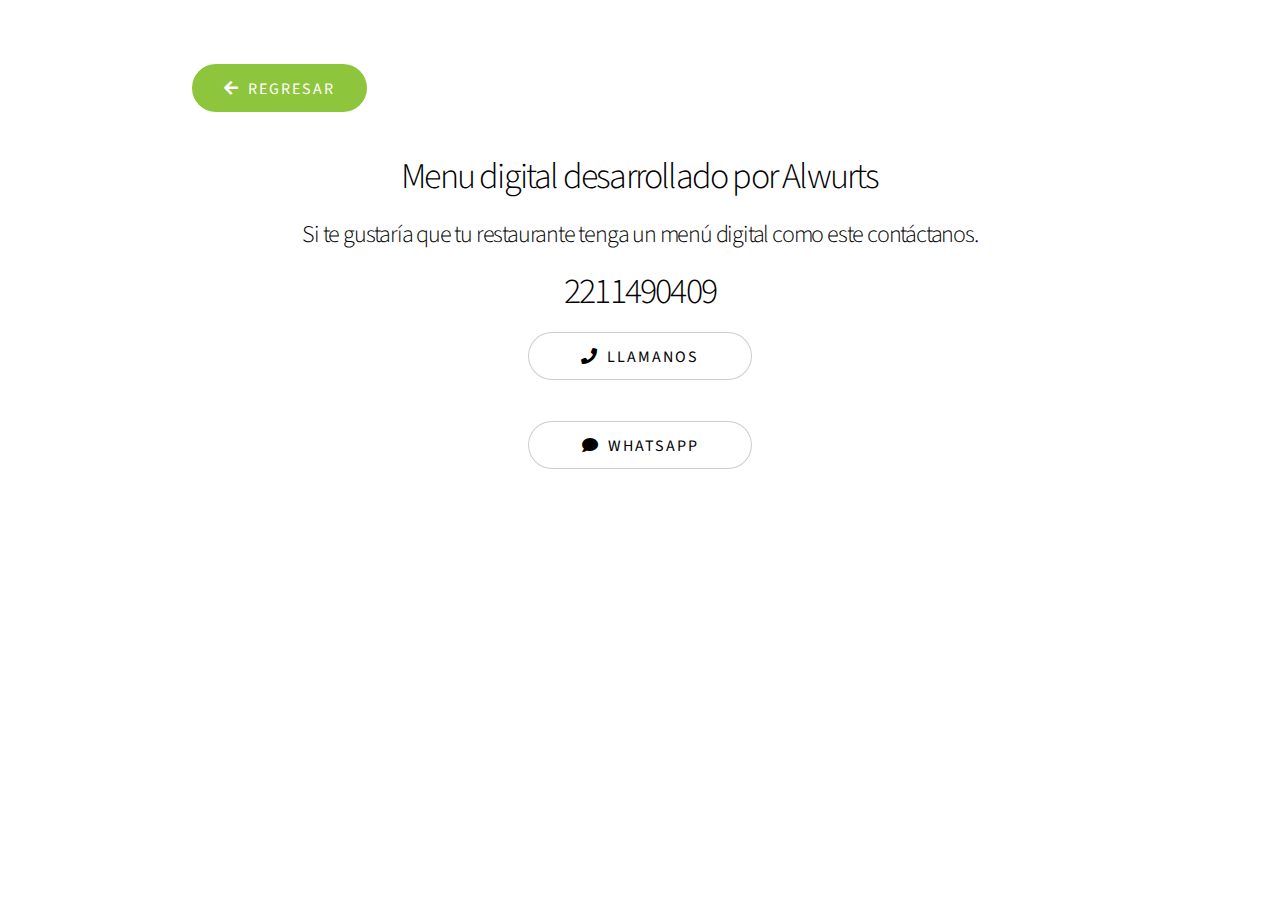
==== creator.html @ 353a425b "Added creator page" ====
<!DOCTYPE HTML>
<!--
	Story by HTML5 UP
	html5up.net | @ajlkn
	Free for personal and commercial use under the CCA 3.0 license (html5up.net/license)
-->
<html>
	<head>
		<title>Diseño por</title>
		<meta charset="utf-8" />
		<meta name="viewport" content="width=device-width, initial-scale=1, user-scalable=yes" />
		<link rel="stylesheet" href="assets/css/main.css" />
		<noscript><link rel="stylesheet" href="assets/css/noscript.css" /></noscript>
		<link rel="apple-touch-icon" sizes="180x180" href="/assets/favicon/apple-touch-icon.png">
		<link rel="icon" type="image/png" sizes="32x32" href="/assets/favicon/favicon-32x32.png">
		<link rel="icon" type="image/png" sizes="16x16" href="/assets/favicon/favicon-16x16.png">
		<link rel="manifest" href="/assets/favicon/site.webmanifest">
		<link rel="mask-icon" href="/assets/favicon/safari-pinned-tab.svg" color="#5bbad5">
		<link rel="shortcut icon" href="/assets/favicon/favicon.ico">
		<meta name="msapplication-TileColor" content="#9f00a7">
		<meta name="msapplication-config" content="/assets/favicon/browserconfig.xml">
		<meta name="theme-color" content="#ffffff">
	</head>
	<body class="is-preload">

		<!-- Wrapper -->
			<div id="wrapper" class="divided">

				
				<!-- Five -->
					<section class="wrapper style1 align-center">
						<div class="inner">
							<ul class="actions">
								<li><a href="index.html" class="button primary small icon solid fa-arrow-left ">Regresar</a></li>
							</ul>
							<h2>Menu digital desarrollado por Alwurts</h2>
							<h3>Si te gustaría que tu restaurante tenga un menú digital como este contáctanos.</h3>
							<h2>2211490409</h2>
							<ul class="actions stacked">
								<li><a href="tel:2211490409" class="button small wide icon solid fa-phone">Llamanos</a></li>
							</ul>
							<ul class="actions stacked">
								<li><a href="https://wa.me/2211490409" class="button small wide icon solid fa-comment">WhatsApp</a></li>
							</ul>

						
							
							
						</div>

					</section>


			</div>

		<!-- Scripts -->
			<script src="assets/js/jquery.min.js"></script>
			<script src="assets/js/jquery.scrollex.min.js"></script>
			<script src="assets/js/jquery.scrolly.min.js"></script>
			<script src="assets/js/browser.min.js"></script>
			<script src="assets/js/breakpoints.min.js"></script>
			<script src="assets/js/util.js"></script>
			<script src="assets/js/main.js"></script>

	</body>
</html>
---- assets/css/main.css ----
@import url(fontawesome-all.min.css);
@import url("https://fonts.googleapis.com/css?family=Source+Sans+Pro:300,300i,400,400i");

/*
	Story by HTML5 UP
	html5up.net | @ajlkn
	Free for personal and commercial use under the CCA 3.0 license (html5up.net/license)
*/

html, body, div, span, applet, object,
iframe, h1, h2, h3, h4, h5, h6, p, blockquote,
pre, a, abbr, acronym, address, big, cite,
code, del, dfn, em, img, ins, kbd, q, s, samp,
small, strike, strong, sub, sup, tt, var, b,
u, i, center, dl, dt, dd, ol, ul, li, fieldset,
form, label, legend, table, caption, tbody,
tfoot, thead, tr, th, td, article, aside,
canvas, details, embed, figure, figcaption,
footer, header, hgroup, menu, nav, output, ruby,
section, summary, time, mark, audio, video {
	margin: 0;
	padding: 0;
	border: 0;
	font-size: 100%;
	font: inherit;
	vertical-align: baseline;}

article, aside, details, figcaption, figure,
footer, header, hgroup, menu, nav, section {
	display: block;}

body {
	line-height: 1;
}

ol, ul {
	list-style: none;
}

blockquote, q {
	quotes: none;
}

	blockquote:before, blockquote:after, q:before, q:after {
		content: '';
		content: none;
	}

table {
	border-collapse: collapse;
	border-spacing: 0;
}

body {
	-webkit-text-size-adjust: none;
}

mark {
	background-color: transparent;
	color: inherit;
}

input::-moz-focus-inner {
	border: 0;
	padding: 0;
}

input, select, textarea {
	-moz-appearance: none;
	-webkit-appearance: none;
	-ms-appearance: none;
	appearance: none;
}

/* Basic */

	@-ms-viewport {
		width: device-width;
	}

	body {
		-ms-overflow-style: scrollbar;
	}

	@media screen and (max-width: 480px) {

		html, body {
			min-width: 320px;
		}

	}

	html {
		box-sizing: border-box;
	}

	*, *:before, *:after {
		box-sizing: inherit;
	}

	body {
		background: #ffffff;
	}

		body.is-preload *, body.is-preload *:before, body.is-preload *:after {
			-moz-animation: none !important;
			-webkit-animation: none !important;
			-ms-animation: none !important;
			animation: none !important;
			-moz-transition: none !important;
			-webkit-transition: none !important;
			-ms-transition: none !important;
			transition: none !important;
		}

/* Type */

	html {
		font-size: 18pt;
	}

		@media screen and (max-width: 1680px) {

			html {
				font-size: 14pt;
			}

		}

		@media screen and (max-width: 1280px) {

			html {
				font-size: 12pt;
			}

		}

		@media screen and (max-width: 736px) {

			html {
				font-size: 11pt;
			}

		}

		@media screen and (max-width: 360px) {

			html {
				font-size: 10pt;
			}

		}

	body {
		background-color: #ffffff;
		color: #000000;
	}

	body, input, select, textarea {
		font-family: "Source Sans Pro", Helvetica, sans-serif;
		font-size: 1rem;
		font-weight: 300;
		line-height: 1.65;
	}

	a {
		-moz-transition: color 0.2s ease-in-out;
		-webkit-transition: color 0.2s ease-in-out;
		-ms-transition: color 0.2s ease-in-out;
		transition: color 0.2s ease-in-out;
		text-decoration: underline;
	}

		a:hover {
			text-decoration: none;
		}

	strong, b {
		font-weight: 400;
	}

	em, i {
		font-style: italic;
	}

	p {
		margin: 0 0 2rem 0;
	}

		p.major {
			font-size: 1.25rem;
		}

	h1{
		font-weight: 600;
		line-height: 1.375;
		letter-spacing: -0.05em;
		margin: 0 0 1rem 0;
	}
		
	h2, h3, h4, h5, h6 {
		font-weight: 300;
		line-height: 1.375;
		letter-spacing: -0.05em;
		margin: 0 0 1rem 0;
	}

		h1 a, h2 a, h3 a, h4 a, h5 a, h6 a {
			color: inherit;
			text-decoration: none;
		}

	h1 {
		font-size: 3.5rem;
		line-height: 1.2;
	}

	h2 {
		font-size: 2.25rem;
	}

	h3 {
		font-size: 1.5rem;
	}

	h4 {
		font-size: 1.1rem;
	}

	h5 {
		font-size: 0.9rem;
	}

	h6 {
		font-size: 0.7rem;
	}

	sub {
		font-size: 0.8rem;
		position: relative;
		top: 0.5rem;
	}

	sup {
		font-size: 0.8rem;
		position: relative;
		top: -0.5rem;
	}

	blockquote {
		border-left: solid 4px;
		font-style: italic;
		margin: 0 0 2rem 0;
		padding: 0.5rem 0 0.5rem 2rem;
	}

	code {
		border-radius: 4px;
		font-family: "Courier New", monospace;
		font-size: 0.9em;
		margin: 0 0.25rem;
		padding: 0.25rem 0.325rem;
	}

	pre {
		-webkit-overflow-scrolling: touch;
		font-family: "Courier New", monospace;
		font-size: 0.9em;
		margin: 0 0 2rem 0;
	}

		pre code {
			display: block;
			line-height: 1.5;
			padding: 0.75rem 1rem;
			overflow-x: auto;
		}

	hr {
		border: 0;
		border-bottom: solid 1px;
		margin: 2.5rem 0;
	}

		hr.major {
			margin: 3.5rem 0;
		}

	.align-left {
		text-align: left;
	}

	.align-center {
		text-align: center;
	}

	.align-right {
		text-align: right;
	}

	@media screen and (max-width: 736px) {

		p.major {
			font-size: 1.1rem;
		}

		h1 {
			font-size: 2.5rem;
		}

		h2 {
			font-size: 2rem;
		}

		h3 {
			font-size: 1.5rem;
		}

		h4 {
			font-size: 1rem;
		}

	}

	input, select, textarea {
		color: #000000;
	}

	a {
		color: #000000;
	}

		a:hover {
			color: #47D3E5;
		}

	strong, b {
		color: #000000;
	}

	h1 {
		color: #ffffff;
	} 
	
	h2, h3, h4, h5, h6 {
		color: #000000;
	}

	blockquote {
		border-left-color: rgba(0, 0, 0, 0.2);
	}

	code {
		background: rgba(0, 0, 0, 0.05);
		border-color: rgba(0, 0, 0, 0.2);
	}

	hr {
		border-bottom-color: rgba(0, 0, 0, 0.2);
	}

/* Row */

	.row {
		display: flex;
		flex-wrap: wrap;
		box-sizing: border-box;
		align-items: stretch;
	}

		.row > * {
			box-sizing: border-box;
		}

		.row.gtr-uniform > * > :last-child {
			margin-bottom: 0;
		}

		.row.aln-left {
			justify-content: flex-start;
		}

		.row.aln-center {
			justify-content: center;
		}

		.row.aln-right {
			justify-content: flex-end;
		}

		.row.aln-top {
			align-items: flex-start;
		}

		.row.aln-middle {
			align-items: center;
		}

		.row.aln-bottom {
			align-items: flex-end;
		}

		.row > .imp {
			order: -1;
		}

		.row > .col-1 {
			width: 8.33333%;
		}

		.row > .off-1 {
			margin-left: 8.33333%;
		}

		.row > .col-2 {
			width: 16.66667%;
		}

		.row > .off-2 {
			margin-left: 16.66667%;
		}

		.row > .col-3 {
			width: 25%;
		}

		.row > .off-3 {
			margin-left: 25%;
		}

		.row > .col-4 {
			width: 33.33333%;
		}

		.row > .off-4 {
			margin-left: 33.33333%;
		}

		.row > .col-5 {
			width: 41.66667%;
		}

		.row > .off-5 {
			margin-left: 41.66667%;
		}

		.row > .col-6 {
			width: 50%;
		}

		.row > .off-6 {
			margin-left: 50%;
		}

		.row > .col-7 {
			width: 58.33333%;
		}

		.row > .off-7 {
			margin-left: 58.33333%;
		}

		.row > .col-8 {
			width: 66.66667%;
		}

		.row > .off-8 {
			margin-left: 66.66667%;
		}

		.row > .col-9 {
			width: 75%;
		}

		.row > .off-9 {
			margin-left: 75%;
		}

		.row > .col-10 {
			width: 83.33333%;
		}

		.row > .off-10 {
			margin-left: 83.33333%;
		}

		.row > .col-11 {
			width: 91.66667%;
		}

		.row > .off-11 {
			margin-left: 91.66667%;
		}

		.row > .col-12 {
			width: 100%;
		}

		.row > .off-12 {
			margin-left: 100%;
		}

		.row.gtr-0 {
			margin-top: 0;
			margin-left: 0rem;
		}

			.row.gtr-0 > * {
				padding: 0 0 0 0rem;
			}

			.row.gtr-0.gtr-uniform {
				margin-top: 0rem;
			}

				.row.gtr-0.gtr-uniform > * {
					padding-top: 0rem;
				}

		.row.gtr-25 {
			margin-top: 0;
			margin-left: -0.5rem;
		}

			.row.gtr-25 > * {
				padding: 0 0 0 0.5rem;
			}

			.row.gtr-25.gtr-uniform {
				margin-top: -0.5rem;
			}

				.row.gtr-25.gtr-uniform > * {
					padding-top: 0.5rem;
				}

		.row.gtr-50 {
			margin-top: 0;
			margin-left: -1rem;
		}

			.row.gtr-50 > * {
				padding: 0 0 0 1rem;
			}

			.row.gtr-50.gtr-uniform {
				margin-top: -1rem;
			}

				.row.gtr-50.gtr-uniform > * {
					padding-top: 1rem;
				}

		.row {
			margin-top: 0;
			margin-left: -2rem;
		}

			.row > * {
				padding: 0 0 0 2rem;
			}

			.row.gtr-uniform {
				margin-top: -2rem;
			}

				.row.gtr-uniform > * {
					padding-top: 2rem;
				}

		.row.gtr-150 {
			margin-top: 0;
			margin-left: -3rem;
		}

			.row.gtr-150 > * {
				padding: 0 0 0 3rem;
			}

			.row.gtr-150.gtr-uniform {
				margin-top: -3rem;
			}

				.row.gtr-150.gtr-uniform > * {
					padding-top: 3rem;
				}

		.row.gtr-200 {
			margin-top: 0;
			margin-left: -4rem;
		}

			.row.gtr-200 > * {
				padding: 0 0 0 4rem;
			}

			.row.gtr-200.gtr-uniform {
				margin-top: -4rem;
			}

				.row.gtr-200.gtr-uniform > * {
					padding-top: 4rem;
				}

		@media screen and (max-width: 1680px) {

			.row {
				display: flex;
				flex-wrap: wrap;
				box-sizing: border-box;
				align-items: stretch;
			}

				.row > * {
					box-sizing: border-box;
				}

				.row.gtr-uniform > * > :last-child {
					margin-bottom: 0;
				}

				.row.aln-left {
					justify-content: flex-start;
				}

				.row.aln-center {
					justify-content: center;
				}

				.row.aln-right {
					justify-content: flex-end;
				}

				.row.aln-top {
					align-items: flex-start;
				}

				.row.aln-middle {
					align-items: center;
				}

				.row.aln-bottom {
					align-items: flex-end;
				}

				.row > .imp-xlarge {
					order: -1;
				}

				.row > .col-1-xlarge {
					width: 8.33333%;
				}

				.row > .off-1-xlarge {
					margin-left: 8.33333%;
				}

				.row > .col-2-xlarge {
					width: 16.66667%;
				}

				.row > .off-2-xlarge {
					margin-left: 16.66667%;
				}

				.row > .col-3-xlarge {
					width: 25%;
				}

				.row > .off-3-xlarge {
					margin-left: 25%;
				}

				.row > .col-4-xlarge {
					width: 33.33333%;
				}

				.row > .off-4-xlarge {
					margin-left: 33.33333%;
				}

				.row > .col-5-xlarge {
					width: 41.66667%;
				}

				.row > .off-5-xlarge {
					margin-left: 41.66667%;
				}

				.row > .col-6-xlarge {
					width: 50%;
				}

				.row > .off-6-xlarge {
					margin-left: 50%;
				}

				.row > .col-7-xlarge {
					width: 58.33333%;
				}

				.row > .off-7-xlarge {
					margin-left: 58.33333%;
				}

				.row > .col-8-xlarge {
					width: 66.66667%;
				}

				.row > .off-8-xlarge {
					margin-left: 66.66667%;
				}

				.row > .col-9-xlarge {
					width: 75%;
				}

				.row > .off-9-xlarge {
					margin-left: 75%;
				}

				.row > .col-10-xlarge {
					width: 83.33333%;
				}

				.row > .off-10-xlarge {
					margin-left: 83.33333%;
				}

				.row > .col-11-xlarge {
					width: 91.66667%;
				}

				.row > .off-11-xlarge {
					margin-left: 91.66667%;
				}

				.row > .col-12-xlarge {
					width: 100%;
				}

				.row > .off-12-xlarge {
					margin-left: 100%;
				}

				.row.gtr-0 {
					margin-top: 0;
					margin-left: 0rem;
				}

					.row.gtr-0 > * {
						padding: 0 0 0 0rem;
					}

					.row.gtr-0.gtr-uniform {
						margin-top: 0rem;
					}

						.row.gtr-0.gtr-uniform > * {
							padding-top: 0rem;
						}

				.row.gtr-25 {
					margin-top: 0;
					margin-left: -0.5rem;
				}

					.row.gtr-25 > * {
						padding: 0 0 0 0.5rem;
					}

					.row.gtr-25.gtr-uniform {
						margin-top: -0.5rem;
					}

						.row.gtr-25.gtr-uniform > * {
							padding-top: 0.5rem;
						}

				.row.gtr-50 {
					margin-top: 0;
					margin-left: -1rem;
				}

					.row.gtr-50 > * {
						padding: 0 0 0 1rem;
					}

					.row.gtr-50.gtr-uniform {
						margin-top: -1rem;
					}

						.row.gtr-50.gtr-uniform > * {
							padding-top: 1rem;
						}

				.row {
					margin-top: 0;
					margin-left: -2rem;
				}

					.row > * {
						padding: 0 0 0 2rem;
					}

					.row.gtr-uniform {
						margin-top: -2rem;
					}

						.row.gtr-uniform > * {
							padding-top: 2rem;
						}

				.row.gtr-150 {
					margin-top: 0;
					margin-left: -3rem;
				}

					.row.gtr-150 > * {
						padding: 0 0 0 3rem;
					}

					.row.gtr-150.gtr-uniform {
						margin-top: -3rem;
					}

						.row.gtr-150.gtr-uniform > * {
							padding-top: 3rem;
						}

				.row.gtr-200 {
					margin-top: 0;
					margin-left: -4rem;
				}

					.row.gtr-200 > * {
						padding: 0 0 0 4rem;
					}

					.row.gtr-200.gtr-uniform {
						margin-top: -4rem;
					}

						.row.gtr-200.gtr-uniform > * {
							padding-top: 4rem;
						}

		}

		@media screen and (max-width: 1280px) {

			.row {
				display: flex;
				flex-wrap: wrap;
				box-sizing: border-box;
				align-items: stretch;
			}

				.row > * {
					box-sizing: border-box;
				}

				.row.gtr-uniform > * > :last-child {
					margin-bottom: 0;
				}

				.row.aln-left {
					justify-content: flex-start;
				}

				.row.aln-center {
					justify-content: center;
				}

				.row.aln-right {
					justify-content: flex-end;
				}

				.row.aln-top {
					align-items: flex-start;
				}

				.row.aln-middle {
					align-items: center;
				}

				.row.aln-bottom {
					align-items: flex-end;
				}

				.row > .imp-large {
					order: -1;
				}

				.row > .col-1-large {
					width: 8.33333%;
				}

				.row > .off-1-large {
					margin-left: 8.33333%;
				}

				.row > .col-2-large {
					width: 16.66667%;
				}

				.row > .off-2-large {
					margin-left: 16.66667%;
				}

				.row > .col-3-large {
					width: 25%;
				}

				.row > .off-3-large {
					margin-left: 25%;
				}

				.row > .col-4-large {
					width: 33.33333%;
				}

				.row > .off-4-large {
					margin-left: 33.33333%;
				}

				.row > .col-5-large {
					width: 41.66667%;
				}

				.row > .off-5-large {
					margin-left: 41.66667%;
				}

				.row > .col-6-large {
					width: 50%;
				}

				.row > .off-6-large {
					margin-left: 50%;
				}

				.row > .col-7-large {
					width: 58.33333%;
				}

				.row > .off-7-large {
					margin-left: 58.33333%;
				}

				.row > .col-8-large {
					width: 66.66667%;
				}

				.row > .off-8-large {
					margin-left: 66.66667%;
				}

				.row > .col-9-large {
					width: 75%;
				}

				.row > .off-9-large {
					margin-left: 75%;
				}

				.row > .col-10-large {
					width: 83.33333%;
				}

				.row > .off-10-large {
					margin-left: 83.33333%;
				}

				.row > .col-11-large {
					width: 91.66667%;
				}

				.row > .off-11-large {
					margin-left: 91.66667%;
				}

				.row > .col-12-large {
					width: 100%;
				}

				.row > .off-12-large {
					margin-left: 100%;
				}

				.row.gtr-0 {
					margin-top: 0;
					margin-left: 0rem;
				}

					.row.gtr-0 > * {
						padding: 0 0 0 0rem;
					}

					.row.gtr-0.gtr-uniform {
						margin-top: 0rem;
					}

						.row.gtr-0.gtr-uniform > * {
							padding-top: 0rem;
						}

				.row.gtr-25 {
					margin-top: 0;
					margin-left: -0.5rem;
				}

					.row.gtr-25 > * {
						padding: 0 0 0 0.5rem;
					}

					.row.gtr-25.gtr-uniform {
						margin-top: -0.5rem;
					}

						.row.gtr-25.gtr-uniform > * {
							padding-top: 0.5rem;
						}

				.row.gtr-50 {
					margin-top: 0;
					margin-left: -1rem;
				}

					.row.gtr-50 > * {
						padding: 0 0 0 1rem;
					}

					.row.gtr-50.gtr-uniform {
						margin-top: -1rem;
					}

						.row.gtr-50.gtr-uniform > * {
							padding-top: 1rem;
						}

				.row {
					margin-top: 0;
					margin-left: -2rem;
				}

					.row > * {
						padding: 0 0 0 2rem;
					}

					.row.gtr-uniform {
						margin-top: -2rem;
					}

						.row.gtr-uniform > * {
							padding-top: 2rem;
						}

				.row.gtr-150 {
					margin-top: 0;
					margin-left: -3rem;
				}

					.row.gtr-150 > * {
						padding: 0 0 0 3rem;
					}

					.row.gtr-150.gtr-uniform {
						margin-top: -3rem;
					}

						.row.gtr-150.gtr-uniform > * {
							padding-top: 3rem;
						}

				.row.gtr-200 {
					margin-top: 0;
					margin-left: -4rem;
				}

					.row.gtr-200 > * {
						padding: 0 0 0 4rem;
					}

					.row.gtr-200.gtr-uniform {
						margin-top: -4rem;
					}

						.row.gtr-200.gtr-uniform > * {
							padding-top: 4rem;
						}

		}

		@media screen and (max-width: 980px) {

			.row {
				display: flex;
				flex-wrap: wrap;
				box-sizing: border-box;
				align-items: stretch;
			}

				.row > * {
					box-sizing: border-box;
				}

				.row.gtr-uniform > * > :last-child {
					margin-bottom: 0;
				}

				.row.aln-left {
					justify-content: flex-start;
				}

				.row.aln-center {
					justify-content: center;
				}

				.row.aln-right {
					justify-content: flex-end;
				}

				.row.aln-top {
					align-items: flex-start;
				}

				.row.aln-middle {
					align-items: center;
				}

				.row.aln-bottom {
					align-items: flex-end;
				}

				.row > .imp-medium {
					order: -1;
				}

				.row > .col-1-medium {
					width: 8.33333%;
				}

				.row > .off-1-medium {
					margin-left: 8.33333%;
				}

				.row > .col-2-medium {
					width: 16.66667%;
				}

				.row > .off-2-medium {
					margin-left: 16.66667%;
				}

				.row > .col-3-medium {
					width: 25%;
				}

				.row > .off-3-medium {
					margin-left: 25%;
				}

				.row > .col-4-medium {
					width: 33.33333%;
				}

				.row > .off-4-medium {
					margin-left: 33.33333%;
				}

				.row > .col-5-medium {
					width: 41.66667%;
				}

				.row > .off-5-medium {
					margin-left: 41.66667%;
				}

				.row > .col-6-medium {
					width: 50%;
				}

				.row > .off-6-medium {
					margin-left: 50%;
				}

				.row > .col-7-medium {
					width: 58.33333%;
				}

				.row > .off-7-medium {
					margin-left: 58.33333%;
				}

				.row > .col-8-medium {
					width: 66.66667%;
				}

				.row > .off-8-medium {
					margin-left: 66.66667%;
				}

				.row > .col-9-medium {
					width: 75%;
				}

				.row > .off-9-medium {
					margin-left: 75%;
				}

				.row > .col-10-medium {
					width: 83.33333%;
				}

				.row > .off-10-medium {
					margin-left: 83.33333%;
				}

				.row > .col-11-medium {
					width: 91.66667%;
				}

				.row > .off-11-medium {
					margin-left: 91.66667%;
				}

				.row > .col-12-medium {
					width: 100%;
				}

				.row > .off-12-medium {
					margin-left: 100%;
				}

				.row.gtr-0 {
					margin-top: 0;
					margin-left: 0rem;
				}

					.row.gtr-0 > * {
						padding: 0 0 0 0rem;
					}

					.row.gtr-0.gtr-uniform {
						margin-top: 0rem;
					}

						.row.gtr-0.gtr-uniform > * {
							padding-top: 0rem;
						}

				.row.gtr-25 {
					margin-top: 0;
					margin-left: -0.5rem;
				}

					.row.gtr-25 > * {
						padding: 0 0 0 0.5rem;
					}

					.row.gtr-25.gtr-uniform {
						margin-top: -0.5rem;
					}

						.row.gtr-25.gtr-uniform > * {
							padding-top: 0.5rem;
						}

				.row.gtr-50 {
					margin-top: 0;
					margin-left: -1rem;
				}

					.row.gtr-50 > * {
						padding: 0 0 0 1rem;
					}

					.row.gtr-50.gtr-uniform {
						margin-top: -1rem;
					}

						.row.gtr-50.gtr-uniform > * {
							padding-top: 1rem;
						}

				.row {
					margin-top: 0;
					margin-left: -2rem;
				}

					.row > * {
						padding: 0 0 0 2rem;
					}

					.row.gtr-uniform {
						margin-top: -2rem;
					}

						.row.gtr-uniform > * {
							padding-top: 2rem;
						}

				.row.gtr-150 {
					margin-top: 0;
					margin-left: -3rem;
				}

					.row.gtr-150 > * {
						padding: 0 0 0 3rem;
					}

					.row.gtr-150.gtr-uniform {
						margin-top: -3rem;
					}

						.row.gtr-150.gtr-uniform > * {
							padding-top: 3rem;
						}

				.row.gtr-200 {
					margin-top: 0;
					margin-left: -4rem;
				}

					.row.gtr-200 > * {
						padding: 0 0 0 4rem;
					}

					.row.gtr-200.gtr-uniform {
						margin-top: -4rem;
					}

						.row.gtr-200.gtr-uniform > * {
							padding-top: 4rem;
						}

		}

		@media screen and (max-width: 736px) {

			.row {
				display: flex;
				flex-wrap: wrap;
				box-sizing: border-box;
				align-items: stretch;
			}

				.row > * {
					box-sizing: border-box;
				}

				.row.gtr-uniform > * > :last-child {
					margin-bottom: 0;
				}

				.row.aln-left {
					justify-content: flex-start;
				}

				.row.aln-center {
					justify-content: center;
				}

				.row.aln-right {
					justify-content: flex-end;
				}

				.row.aln-top {
					align-items: flex-start;
				}

				.row.aln-middle {
					align-items: center;
				}

				.row.aln-bottom {
					align-items: flex-end;
				}

				.row > .imp-small {
					order: -1;
				}

				.row > .col-1-small {
					width: 8.33333%;
				}

				.row > .off-1-small {
					margin-left: 8.33333%;
				}

				.row > .col-2-small {
					width: 16.66667%;
				}

				.row > .off-2-small {
					margin-left: 16.66667%;
				}

				.row > .col-3-small {
					width: 25%;
				}

				.row > .off-3-small {
					margin-left: 25%;
				}

				.row > .col-4-small {
					width: 33.33333%;
				}

				.row > .off-4-small {
					margin-left: 33.33333%;
				}

				.row > .col-5-small {
					width: 41.66667%;
				}

				.row > .off-5-small {
					margin-left: 41.66667%;
				}

				.row > .col-6-small {
					width: 50%;
				}

				.row > .off-6-small {
					margin-left: 50%;
				}

				.row > .col-7-small {
					width: 58.33333%;
				}

				.row > .off-7-small {
					margin-left: 58.33333%;
				}

				.row > .col-8-small {
					width: 66.66667%;
				}

				.row > .off-8-small {
					margin-left: 66.66667%;
				}

				.row > .col-9-small {
					width: 75%;
				}

				.row > .off-9-small {
					margin-left: 75%;
				}

				.row > .col-10-small {
					width: 83.33333%;
				}

				.row > .off-10-small {
					margin-left: 83.33333%;
				}

				.row > .col-11-small {
					width: 91.66667%;
				}

				.row > .off-11-small {
					margin-left: 91.66667%;
				}

				.row > .col-12-small {
					width: 100%;
				}

				.row > .off-12-small {
					margin-left: 100%;
				}

				.row.gtr-0 {
					margin-top: 0;
					margin-left: 0rem;
				}

					.row.gtr-0 > * {
						padding: 0 0 0 0rem;
					}

					.row.gtr-0.gtr-uniform {
						margin-top: 0rem;
					}

						.row.gtr-0.gtr-uniform > * {
							padding-top: 0rem;
						}

				.row.gtr-25 {
					margin-top: 0;
					margin-left: -0.5rem;
				}

					.row.gtr-25 > * {
						padding: 0 0 0 0.5rem;
					}

					.row.gtr-25.gtr-uniform {
						margin-top: -0.5rem;
					}

						.row.gtr-25.gtr-uniform > * {
							padding-top: 0.5rem;
						}

				.row.gtr-50 {
					margin-top: 0;
					margin-left: -1rem;
				}

					.row.gtr-50 > * {
						padding: 0 0 0 1rem;
					}

					.row.gtr-50.gtr-uniform {
						margin-top: -1rem;
					}

						.row.gtr-50.gtr-uniform > * {
							padding-top: 1rem;
						}

				.row {
					margin-top: 0;
					margin-left: -2rem;
				}

					.row > * {
						padding: 0 0 0 2rem;
					}

					.row.gtr-uniform {
						margin-top: -2rem;
					}

						.row.gtr-uniform > * {
							padding-top: 2rem;
						}

				.row.gtr-150 {
					margin-top: 0;
					margin-left: -3rem;
				}

					.row.gtr-150 > * {
						padding: 0 0 0 3rem;
					}

					.row.gtr-150.gtr-uniform {
						margin-top: -3rem;
					}

						.row.gtr-150.gtr-uniform > * {
							padding-top: 3rem;
						}

				.row.gtr-200 {
					margin-top: 0;
					margin-left: -4rem;
				}

					.row.gtr-200 > * {
						padding: 0 0 0 4rem;
					}

					.row.gtr-200.gtr-uniform {
						margin-top: -4rem;
					}

						.row.gtr-200.gtr-uniform > * {
							padding-top: 4rem;
						}

		}

		@media screen and (max-width: 480px) {

			.row {
				display: flex;
				flex-wrap: wrap;
				box-sizing: border-box;
				align-items: stretch;
			}

				.row > * {
					box-sizing: border-box;
				}

				.row.gtr-uniform > * > :last-child {
					margin-bottom: 0;
				}

				.row.aln-left {
					justify-content: flex-start;
				}

				.row.aln-center {
					justify-content: center;
				}

				.row.aln-right {
					justify-content: flex-end;
				}

				.row.aln-top {
					align-items: flex-start;
				}

				.row.aln-middle {
					align-items: center;
				}

				.row.aln-bottom {
					align-items: flex-end;
				}

				.row > .imp-xsmall {
					order: -1;
				}

				.row > .col-1-xsmall {
					width: 8.33333%;
				}

				.row > .off-1-xsmall {
					margin-left: 8.33333%;
				}

				.row > .col-2-xsmall {
					width: 16.66667%;
				}

				.row > .off-2-xsmall {
					margin-left: 16.66667%;
				}

				.row > .col-3-xsmall {
					width: 25%;
				}

				.row > .off-3-xsmall {
					margin-left: 25%;
				}

				.row > .col-4-xsmall {
					width: 33.33333%;
				}

				.row > .off-4-xsmall {
					margin-left: 33.33333%;
				}

				.row > .col-5-xsmall {
					width: 41.66667%;
				}

				.row > .off-5-xsmall {
					margin-left: 41.66667%;
				}

				.row > .col-6-xsmall {
					width: 50%;
				}

				.row > .off-6-xsmall {
					margin-left: 50%;
				}

				.row > .col-7-xsmall {
					width: 58.33333%;
				}

				.row > .off-7-xsmall {
					margin-left: 58.33333%;
				}

				.row > .col-8-xsmall {
					width: 66.66667%;
				}

				.row > .off-8-xsmall {
					margin-left: 66.66667%;
				}

				.row > .col-9-xsmall {
					width: 75%;
				}

				.row > .off-9-xsmall {
					margin-left: 75%;
				}

				.row > .col-10-xsmall {
					width: 83.33333%;
				}

				.row > .off-10-xsmall {
					margin-left: 83.33333%;
				}

				.row > .col-11-xsmall {
					width: 91.66667%;
				}

				.row > .off-11-xsmall {
					margin-left: 91.66667%;
				}

				.row > .col-12-xsmall {
					width: 100%;
				}

				.row > .off-12-xsmall {
					margin-left: 100%;
				}

				.row.gtr-0 {
					margin-top: 0;
					margin-left: 0rem;
				}

					.row.gtr-0 > * {
						padding: 0 0 0 0rem;
					}

					.row.gtr-0.gtr-uniform {
						margin-top: 0rem;
					}

						.row.gtr-0.gtr-uniform > * {
							padding-top: 0rem;
						}

				.row.gtr-25 {
					margin-top: 0;
					margin-left: -0.5rem;
				}

					.row.gtr-25 > * {
						padding: 0 0 0 0.5rem;
					}

					.row.gtr-25.gtr-uniform {
						margin-top: -0.5rem;
					}

						.row.gtr-25.gtr-uniform > * {
							padding-top: 0.5rem;
						}

				.row.gtr-50 {
					margin-top: 0;
					margin-left: -1rem;
				}

					.row.gtr-50 > * {
						padding: 0 0 0 1rem;
					}

					.row.gtr-50.gtr-uniform {
						margin-top: -1rem;
					}

						.row.gtr-50.gtr-uniform > * {
							padding-top: 1rem;
						}

				.row {
					margin-top: 0;
					margin-left: -2rem;
				}

					.row > * {
						padding: 0 0 0 2rem;
					}

					.row.gtr-uniform {
						margin-top: -2rem;
					}

						.row.gtr-uniform > * {
							padding-top: 2rem;
						}

				.row.gtr-150 {
					margin-top: 0;
					margin-left: -3rem;
				}

					.row.gtr-150 > * {
						padding: 0 0 0 3rem;
					}

					.row.gtr-150.gtr-uniform {
						margin-top: -3rem;
					}

						.row.gtr-150.gtr-uniform > * {
							padding-top: 3rem;
						}

				.row.gtr-200 {
					margin-top: 0;
					margin-left: -4rem;
				}

					.row.gtr-200 > * {
						padding: 0 0 0 4rem;
					}

					.row.gtr-200.gtr-uniform {
						margin-top: -4rem;
					}

						.row.gtr-200.gtr-uniform > * {
							padding-top: 4rem;
						}

		}

		@media screen and (max-width: 360px) {

			.row {
				display: flex;
				flex-wrap: wrap;
				box-sizing: border-box;
				align-items: stretch;
			}

				.row > * {
					box-sizing: border-box;
				}

				.row.gtr-uniform > * > :last-child {
					margin-bottom: 0;
				}

				.row.aln-left {
					justify-content: flex-start;
				}

				.row.aln-center {
					justify-content: center;
				}

				.row.aln-right {
					justify-content: flex-end;
				}

				.row.aln-top {
					align-items: flex-start;
				}

				.row.aln-middle {
					align-items: center;
				}

				.row.aln-bottom {
					align-items: flex-end;
				}

				.row > .imp-xxsmall {
					order: -1;
				}

				.row > .col-1-xxsmall {
					width: 8.33333%;
				}

				.row > .off-1-xxsmall {
					margin-left: 8.33333%;
				}

				.row > .col-2-xxsmall {
					width: 16.66667%;
				}

				.row > .off-2-xxsmall {
					margin-left: 16.66667%;
				}

				.row > .col-3-xxsmall {
					width: 25%;
				}

				.row > .off-3-xxsmall {
					margin-left: 25%;
				}

				.row > .col-4-xxsmall {
					width: 33.33333%;
				}

				.row > .off-4-xxsmall {
					margin-left: 33.33333%;
				}

				.row > .col-5-xxsmall {
					width: 41.66667%;
				}

				.row > .off-5-xxsmall {
					margin-left: 41.66667%;
				}

				.row > .col-6-xxsmall {
					width: 50%;
				}

				.row > .off-6-xxsmall {
					margin-left: 50%;
				}

				.row > .col-7-xxsmall {
					width: 58.33333%;
				}

				.row > .off-7-xxsmall {
					margin-left: 58.33333%;
				}

				.row > .col-8-xxsmall {
					width: 66.66667%;
				}

				.row > .off-8-xxsmall {
					margin-left: 66.66667%;
				}

				.row > .col-9-xxsmall {
					width: 75%;
				}

				.row > .off-9-xxsmall {
					margin-left: 75%;
				}

				.row > .col-10-xxsmall {
					width: 83.33333%;
				}

				.row > .off-10-xxsmall {
					margin-left: 83.33333%;
				}

				.row > .col-11-xxsmall {
					width: 91.66667%;
				}

				.row > .off-11-xxsmall {
					margin-left: 91.66667%;
				}

				.row > .col-12-xxsmall {
					width: 100%;
				}

				.row > .off-12-xxsmall {
					margin-left: 100%;
				}

				.row.gtr-0 {
					margin-top: 0;
					margin-left: 0rem;
				}

					.row.gtr-0 > * {
						padding: 0 0 0 0rem;
					}

					.row.gtr-0.gtr-uniform {
						margin-top: 0rem;
					}

						.row.gtr-0.gtr-uniform > * {
							padding-top: 0rem;
						}

				.row.gtr-25 {
					margin-top: 0;
					margin-left: -0.5rem;
				}

					.row.gtr-25 > * {
						padding: 0 0 0 0.5rem;
					}

					.row.gtr-25.gtr-uniform {
						margin-top: -0.5rem;
					}

						.row.gtr-25.gtr-uniform > * {
							padding-top: 0.5rem;
						}

				.row.gtr-50 {
					margin-top: 0;
					margin-left: -1rem;
				}

					.row.gtr-50 > * {
						padding: 0 0 0 1rem;
					}

					.row.gtr-50.gtr-uniform {
						margin-top: -1rem;
					}

						.row.gtr-50.gtr-uniform > * {
							padding-top: 1rem;
						}

				.row {
					margin-top: 0;
					margin-left: -2rem;
				}

					.row > * {
						padding: 0 0 0 2rem;
					}

					.row.gtr-uniform {
						margin-top: -2rem;
					}

						.row.gtr-uniform > * {
							padding-top: 2rem;
						}

				.row.gtr-150 {
					margin-top: 0;
					margin-left: -3rem;
				}

					.row.gtr-150 > * {
						padding: 0 0 0 3rem;
					}

					.row.gtr-150.gtr-uniform {
						margin-top: -3rem;
					}

						.row.gtr-150.gtr-uniform > * {
							padding-top: 3rem;
						}

				.row.gtr-200 {
					margin-top: 0;
					margin-left: -4rem;
				}

					.row.gtr-200 > * {
						padding: 0 0 0 4rem;
					}

					.row.gtr-200.gtr-uniform {
						margin-top: -4rem;
					}

						.row.gtr-200.gtr-uniform > * {
							padding-top: 4rem;
						}

		}

/* Box */

	.box {
		border-radius: 4px;
		border: solid 1px;
		margin-bottom: 2rem;
		padding: 1.5rem;
	}

		.box > :last-child,
		.box > :last-child > :last-child,
		.box > :last-child > :last-child > :last-child {
			margin-bottom: 0;
		}

		.box.alt {
			border: 0;
			border-radius: 0;
			padding: 0;
		}

	.box {
		border-color: rgba(0, 0, 0, 0.2);
	}

/* Button */

	input[type="submit"],
	input[type="reset"],
	input[type="button"],
	button,
	.button {
		-moz-appearance: none;
		-webkit-appearance: none;
		-ms-appearance: none;
		appearance: none;
		-moz-transition: background-color 0.2s ease-in-out, box-shadow 0.2s ease-in-out, color 0.2s ease-in-out;
		-webkit-transition: background-color 0.2s ease-in-out, box-shadow 0.2s ease-in-out, color 0.2s ease-in-out;
		-ms-transition: background-color 0.2s ease-in-out, box-shadow 0.2s ease-in-out, color 0.2s ease-in-out;
		transition: background-color 0.2s ease-in-out, box-shadow 0.2s ease-in-out, color 0.2s ease-in-out;
		border: 0;
		cursor: pointer;
		display: inline-block;
		font-weight: 400;
		letter-spacing: 0.125em;
		text-align: center;
		text-decoration: none;
		text-transform: uppercase;
		white-space: nowrap;
		font-size: 0.75rem;
		max-width: 20rem;
		height: 3.75em;
		line-height: 3.75em;
		border-radius: 3.75em;
		padding: 0 2.5em;
		text-overflow: ellipsis;
		overflow: hidden;
	}

		input[type="submit"].icon:before,
		input[type="reset"].icon:before,
		input[type="button"].icon:before,
		button.icon:before,
		.button.icon:before {
			margin-right: 0.5rem;
		}

		input[type="submit"].fit,
		input[type="reset"].fit,
		input[type="button"].fit,
		button.fit,
		.button.fit {
			width: 100%;
		}

		input[type="submit"].small,
		input[type="reset"].small,
		input[type="button"].small,
		button.small,
		.button.small {
			font-size: 1rem;
			height: 3em;
			line-height: 3em;
			border-radius: 4em;
			padding: 0 2em;
		}

		input[type="submit"].large,
		input[type="reset"].large,
		input[type="button"].large,
		button.large,
		.button.large {
			font-size: 1.2rem;
			height: 3em;
			line-height: 3em;
			border-radius: 4em;
			padding: 0 3em;
		}

		input[type="submit"].wide,
		input[type="reset"].wide,
		input[type="button"].wide,
		button.wide,
		.button.wide {
			min-width: 14em;
		}

		input[type="submit"].disabled, input[type="submit"]:disabled,
		input[type="reset"].disabled,
		input[type="reset"]:disabled,
		input[type="button"].disabled,
		input[type="button"]:disabled,
		button.disabled,
		button:disabled,
		.button.disabled,
		.button:disabled {
			pointer-events: none;
			opacity: 0.25;
		}

	input[type="submit"],
	input[type="reset"],
	input[type="button"],
	button,
	.button {
		background-color: transparent;
		box-shadow: inset 0 0 0 1px rgba(0, 0, 0, 0.2); /* Outline color of transparent button on NO hover */
		color: #000000 !important; /* Text color of transparent button on NO hover */
	}

		input[type="submit"]:hover,
		input[type="reset"]:hover,
		input[type="button"]:hover,
		button:hover,
		.button:hover {
			box-shadow: inset 0 0 0 1px #8DC53C; /* Outlinecolor of transparent button on hover */
			color: #8DC53C !important;	/* Text color of transparent button on hover */
		}

		input[type="submit"]:active,
		input[type="reset"]:active,
		input[type="button"]:active,
		button:active,
		.button:active {
			background-color: rgba(71, 211, 229, 0.2);
			box-shadow: inset 0 0 0 1px #8DC53C; /* Outline color of transparent button on hover */
			color: #8DC53C !important; /* Text color of transparent button on activity */
		}

		input[type="submit"].primary,
		input[type="reset"].primary,
		input[type="button"].primary,
		button.primary,
		.button.primary {
			background-color: #8DC53C; /* Background color of filled button on no hover */
			box-shadow: none;
			color: #ffffff !important; /* Text color of filled button no hover */
		}

			input[type="submit"].primary:hover,
			input[type="reset"].primary:hover,
			input[type="button"].primary:hover,
			button.primary:hover,
			.button.primary:hover {
				background-color: #8DC53C; /* Background color of filled button on hover */
			}

			input[type="submit"].primary:active,
			input[type="reset"].primary:active,
			input[type="button"].primary:active,
			button.primary:active,
			.button.primary:active {
				background-color: #8DC53C; /* Background color of filled button on activity */
			}

/* Form */

	form {
		margin: 0 0 2rem 0;
	}

		form > :last-child {
			margin-bottom: 0;
		}

		form > .fields {
			display: -moz-flex;
			display: -webkit-flex;
			display: -ms-flex;
			display: flex;
			-moz-flex-wrap: wrap;
			-webkit-flex-wrap: wrap;
			-ms-flex-wrap: wrap;
			flex-wrap: wrap;
			width: calc(100% + 3rem);
			margin: -1.5rem 0 2rem -1.5rem;
		}

			form > .fields > .field {
				-moz-flex-grow: 0;
				-webkit-flex-grow: 0;
				-ms-flex-grow: 0;
				flex-grow: 0;
				-moz-flex-shrink: 0;
				-webkit-flex-shrink: 0;
				-ms-flex-shrink: 0;
				flex-shrink: 0;
				padding: 1.5rem 0 0 1.5rem;
				width: calc(100% - 1.5rem);
			}

				form > .fields > .field.half {
					width: calc(50% - 0.75rem);
				}

				form > .fields > .field.third {
					width: calc(100%/3 - 0.5rem);
				}

				form > .fields > .field.quarter {
					width: calc(25% - 0.375rem);
				}

		@media screen and (max-width: 480px) {

			form > .fields {
				width: calc(100% + 3rem);
				margin: -1.5rem 0 2rem -1.5rem;
			}

				form > .fields > .field {
					padding: 1.5rem 0 0 1.5rem;
					width: calc(100% - 1.5rem);
				}

					form > .fields > .field.half {
						width: calc(100% - 1.5rem);
					}

					form > .fields > .field.third {
						width: calc(100% - 1.5rem);
					}

					form > .fields > .field.quarter {
						width: calc(100% - 1.5rem);
					}

		}

	label {
		display: block;
		font-size: 0.9rem;
		font-weight: 400;
		margin: 0 0 1rem 0;
	}

	input[type="text"],
	input[type="password"],
	input[type="email"],
	input[type="tel"],
	input[type="search"],
	input[type="url"],
	select,
	textarea {
		-moz-appearance: none;
		-webkit-appearance: none;
		-ms-appearance: none;
		appearance: none;
		background-color: transparent;
		border-radius: 4px;
		border: none;
		border: solid 1px;
		color: inherit;
		display: block;
		outline: 0;
		padding: 0 0.825rem;
		text-decoration: none;
		width: 100%;
	}

		input[type="text"]:invalid,
		input[type="password"]:invalid,
		input[type="email"]:invalid,
		input[type="tel"]:invalid,
		input[type="search"]:invalid,
		input[type="url"]:invalid,
		select:invalid,
		textarea:invalid {
			box-shadow: none;
		}

	select {
		background-size: 1.25rem;
		background-repeat: no-repeat;
		background-position: calc(100% - 1rem) center;
		height: 2.75rem;
		padding-right: 2.75rem;
		text-overflow: ellipsis;
	}

		select:focus::-ms-value {
			background-color: transparent;
		}

		select::-ms-expand {
			display: none;
		}

	input[type="text"],
	input[type="password"],
	input[type="email"],
	input[type="tel"],
	input[type="search"],
	input[type="url"],
	select {
		height: 2.75rem;
	}

	textarea {
		padding: 0.75rem 1rem;
	}

	input[type="checkbox"],
	input[type="radio"] {
		-moz-appearance: none;
		-webkit-appearance: none;
		-ms-appearance: none;
		appearance: none;
		display: block;
		float: left;
		margin-right: -2rem;
		opacity: 0;
		width: 1rem;
		z-index: -1;
	}

		input[type="checkbox"] + label,
		input[type="radio"] + label {
			text-decoration: none;
			-moz-user-select: none;
			-webkit-user-select: none;
			-ms-user-select: none;
			user-select: none;
			cursor: pointer;
			display: inline-block;
			font-size: 1rem;
			font-weight: 300;
			padding-left: 2.4rem;
			padding-right: 0.75rem;
			position: relative;
			margin-bottom: 0;
		}

			input[type="checkbox"] + label:before,
			input[type="radio"] + label:before {
				-moz-osx-font-smoothing: grayscale;
				-webkit-font-smoothing: antialiased;
				display: inline-block;
				font-style: normal;
				font-variant: normal;
				text-rendering: auto;
				line-height: 1;
				text-transform: none !important;
				font-family: 'Font Awesome 5 Free';
				font-weight: 900;
			}

			input[type="checkbox"] + label:before,
			input[type="radio"] + label:before {
				border-radius: 4px;
				border: solid 1px;
				content: '';
				display: inline-block;
				font-size: 0.8rem;
				height: 1.65rem;
				left: 0;
				line-height: 1.65rem;
				position: absolute;
				text-align: center;
				top: 0;
				width: 1.65rem;
			}

		input[type="checkbox"]:checked + label:before,
		input[type="radio"]:checked + label:before {
			content: '\f00c';
		}

	input[type="checkbox"] + label:before {
		border-radius: 4px;
	}

	input[type="radio"] + label:before {
		border-radius: 100%;
	}

	::-webkit-input-placeholder {
		opacity: 1.0;
	}

	:-moz-placeholder {
		opacity: 1.0;
	}

	::-moz-placeholder {
		opacity: 1.0;
	}

	:-ms-input-placeholder {
		opacity: 1.0;
	}

	label {
		color: #000000;
	}

	input[type="text"],
	input[type="password"],
	input[type="email"],
	input[type="tel"],
	input[type="search"],
	input[type="url"],
	select,
	textarea {
		border-color: rgba(0, 0, 0, 0.2);
	}

		input[type="text"]:focus,
		input[type="password"]:focus,
		input[type="email"]:focus,
		input[type="tel"]:focus,
		input[type="search"]:focus,
		input[type="url"]:focus,
		select:focus,
		textarea:focus {
			border-color: #47D3E5;
			box-shadow: 0 0 0 1px #47D3E5;
		}

	select {
		background-image: url("data:image/svg+xml;charset=utf8,%3Csvg xmlns='http://www.w3.org/2000/svg' width='40' height='40' preserveAspectRatio='none' viewBox='0 0 40 40'%3E%3Cpath d='M9.4,12.3l10.4,10.4l10.4-10.4c0.2-0.2,0.5-0.4,0.9-0.4c0.3,0,0.6,0.1,0.9,0.4l3.3,3.3c0.2,0.2,0.4,0.5,0.4,0.9 c0,0.4-0.1,0.6-0.4,0.9L20.7,31.9c-0.2,0.2-0.5,0.4-0.9,0.4c-0.3,0-0.6-0.1-0.9-0.4L4.3,17.3c-0.2-0.2-0.4-0.5-0.4-0.9 c0-0.4,0.1-0.6,0.4-0.9l3.3-3.3c0.2-0.2,0.5-0.4,0.9-0.4S9.1,12.1,9.4,12.3z' fill='rgba(0, 0, 0, 0.2)' /%3E%3C/svg%3E");
	}

		select option {
			color: #000000;
			background: #ffffff;
		}

	input[type="checkbox"] + label,
	input[type="radio"] + label {
		color: #000000;
	}

		input[type="checkbox"] + label:before,
		input[type="radio"] + label:before {
			border-color: rgba(0, 0, 0, 0.2);
		}

	input[type="checkbox"]:checked + label:before,
	input[type="radio"]:checked + label:before {
		background-color: #000000;
		border-color: #000000;
		color: #ffffff;
	}

	input[type="checkbox"]:focus + label:before,
	input[type="radio"]:focus + label:before {
		border-color: #47D3E5;
		box-shadow: 0 0 0 1px #47D3E5;
	}

	::-webkit-input-placeholder {
		color: rgba(0, 0, 0, 0.75) !important;
	}

	:-moz-placeholder {
		color: rgba(0, 0, 0, 0.75) !important;
	}

	::-moz-placeholder {
		color: rgba(0, 0, 0, 0.75) !important;
	}

	:-ms-input-placeholder {
		color: rgba(0, 0, 0, 0.75) !important;
	}

/* Icon */

	.icon {
		text-decoration: none;
		border-bottom: none;
		position: relative;
		text-align: center;
	}

		.icon:before {
			-moz-osx-font-smoothing: grayscale;
			-webkit-font-smoothing: antialiased;
			display: inline-block;
			font-style: normal;
			font-variant: normal;
			text-rendering: auto;
			line-height: 1;
			text-transform: none !important;
			font-family: 'Font Awesome 5 Free';
			font-weight: 400;
		}

		.icon > .label {
			display: none;
		}

		.icon:before {
			line-height: inherit;
		}

		.icon.solid:before {
			font-weight: 900;
		}

		.icon.brands:before {
			font-family: 'Font Awesome 5 Brands';
		}

		.icon.style2:before {
			border-radius: 2.75em;
			display: inline-block;
			height: 2.75em;
			line-height: 2.75em;
			width: 2.75em;
		}

		.icon.major {
			display: block;
			margin: 0 0 1rem 0;
		}

			.icon.major:before {
				font-size: 1.25rem;
			}

	a.icon.style2:before {
		-moz-transition: background-color 0.2s ease-in-out, box-shadow 0.2s ease-in-out, color 0.2s ease-in-out;
		-webkit-transition: background-color 0.2s ease-in-out, box-shadow 0.2s ease-in-out, color 0.2s ease-in-out;
		-ms-transition: background-color 0.2s ease-in-out, box-shadow 0.2s ease-in-out, color 0.2s ease-in-out;
		transition: background-color 0.2s ease-in-out, box-shadow 0.2s ease-in-out, color 0.2s ease-in-out;
	}

	.icon.style2:before {
		box-shadow: inset 0 0 0 1px rgba(0, 0, 0, 0.2);
	}

	a.icon.style2:hover:before {
		box-shadow: inset 0 0 0 1px #8DC53C;
		color: #8DC53C;
	}

	a.icon.style2:active:before {
		background-color: rgba(71, 211, 229, 0.1);
		box-shadow: inset 0 0 0 1px #8DC53C;
		color: #8DC53C;
	}

/* Image */

	.image {
		border: 0;
		border-radius: 4px;
		display: inline-block;
		position: relative;
	}

		.image img {
			display: block;
			border-radius: 4px;
		}

		.image.left, .image.right {
			width: 40%;
			max-width: 10rem;
		}

			.image.left img, .image.right img {
				width: 100%;
			}

		.image.left {
			float: left;
			margin: 0 1.5rem 1rem 0;
			top: 0.25rem;
		}

		.image.right {
			float: right;
			margin: 0 0 1rem 1.5rem;
			top: 0.25rem;
		}

		.image.fit {
			display: block;
			margin: 0 0 2rem 0;
			width: 100%;
		}

			.image.fit img {
				width: 100%;
			}

		.image.main {
			display: block;
			margin: 0 0 3rem 0;
			width: 100%;
		}

			.image.main img {
				width: 100%;
			}

/* List */

	ol {
		list-style: decimal;
		margin: 0 0 2rem 0;
		padding-left: 1.25rem;
	}

		ol li {
			padding-left: 0.25rem;
		}

	ul {
		list-style: disc;
		margin: 0 0 2rem 0;
		padding-left: 1rem;
	}

		ul li {
			padding-left: 0.5rem;
		}

		ul.alt {
			list-style: none;
			padding-left: 0;
		}

			ul.alt li {
				border-top: solid 1px;
				padding: 0.5rem 0;
			}

				ul.alt li:first-child {
					border-top: 0;
					padding-top: 0;
				}

	dl {
		margin: 0 0 2rem 0;
	}

		dl dt {
			display: block;
			font-weight: 400;
			margin: 0 0 1rem 0;
		}

		dl dd {
			margin-left: 2rem;
		}

		dl.style2 dt {
			width: 25%;
			float: left;
		}

		dl.style2 dd {
			width: 70%;
			float: left;
		}

		dl.style2:after {
			content: '';
			display: block;
			clear: both;
		}

	ul.alt li {
		border-top-color: rgba(0, 0, 0, 0.2);
	}

/* Actions */

	ul.actions {
		display: -moz-flex;
		display: -webkit-flex;
		display: -ms-flex;
		display: flex;
		cursor: default;
		list-style: none;
		margin-left: -1rem;
		padding-left: 0;
	}

		ul.actions li {
			padding: 0 0 0 1rem;
			vertical-align: middle;
		}

		ul.actions.special {
			-moz-justify-content: center;
			-webkit-justify-content: center;
			-ms-justify-content: center;
			justify-content: center;
			width: 100%;
			margin-left: 0;
		}

			ul.actions.special li:first-child {
				padding-left: 0;
			}

		ul.actions.stacked {
			-moz-flex-direction: column;
			-webkit-flex-direction: column;
			-ms-flex-direction: column;
			flex-direction: column;
			margin-left: 0;
		}

			ul.actions.stacked li {
				padding: 1.3rem 0 0 0;
			}

				ul.actions.stacked li:first-child {
					padding-top: 0;
				}

		ul.actions.fit {
			width: calc(100% + 1rem);
		}

			ul.actions.fit li {
				-moz-flex-grow: 1;
				-webkit-flex-grow: 1;
				-ms-flex-grow: 1;
				flex-grow: 1;
				-moz-flex-shrink: 1;
				-webkit-flex-shrink: 1;
				-ms-flex-shrink: 1;
				flex-shrink: 1;
				width: 100%;
			}

				ul.actions.fit li > * {
					width: 100%;
				}

			ul.actions.fit.stacked {
				width: 100%;
			}

		@media screen and (max-width: 480px) {

			ul.actions:not(.fixed) {
				-moz-flex-direction: column;
				-webkit-flex-direction: column;
				-ms-flex-direction: column;
				flex-direction: column;
				margin-left: 0;
				width: 100% !important;
			}

				ul.actions:not(.fixed) li {
					-moz-flex-grow: 1;
					-webkit-flex-grow: 1;
					-ms-flex-grow: 1;
					flex-grow: 1;
					-moz-flex-shrink: 1;
					-webkit-flex-shrink: 1;
					-ms-flex-shrink: 1;
					flex-shrink: 1;
					padding: 1rem 0 0 0;
					text-align: center;
					width: 100%;
				}

					ul.actions:not(.fixed) li > * {
						width: 100%;
					}

					ul.actions:not(.fixed) li:first-child {
						padding-top: 0;
					}

					ul.actions:not(.fixed) li input[type="submit"],
					ul.actions:not(.fixed) li input[type="reset"],
					ul.actions:not(.fixed) li input[type="button"],
					ul.actions:not(.fixed) li button,
					ul.actions:not(.fixed) li .button {
						width: 100%;
					}

						ul.actions:not(.fixed) li input[type="submit"].icon:before,
						ul.actions:not(.fixed) li input[type="reset"].icon:before,
						ul.actions:not(.fixed) li input[type="button"].icon:before,
						ul.actions:not(.fixed) li button.icon:before,
						ul.actions:not(.fixed) li .button.icon:before {
							margin-left: -0.5rem;
						}

		}

/* Icons */

	ul.icons {
		cursor: default;
		list-style: none;
		padding-left: 0;
	}

		ul.icons li {
			display: inline-block;
			padding: 0 0.75rem 0 0;
		}

			ul.icons li:last-child {
				padding-right: 0;
			}

/* Section/Article */

	section.special, article.special {
		text-align: center;
	}

	header p {
		position: relative;
		margin: -0.65rem 0 1.5rem 0;
		font-style: italic;
	}

	header h1 + p {
		font-size: 1.375rem;
	}

	header h2 + p {
		font-size: 1.25rem;
	}

	header h3 + p {
		font-size: 1.1rem;
	}

	header h4 + p,
	header h5 + p,
	header h6 + p {
		font-size: 0.9rem;
	}

	header p {
		color: rgba(0, 0, 0, 0.75);
	}

/* Table */

	.table-wrapper {
		-webkit-overflow-scrolling: touch;
		margin: 0 0 2rem 0;
		overflow-x: auto;
	}

		.table-wrapper > table {
			margin-bottom: 0;
		}

	table {
		margin: 0 0 2rem 0;
		width: 100%;
	}

		table tbody tr {
			border: solid 1px;
			border-left: 0;
			border-right: 0;
		}

		table td {
			padding: 0.75rem 0.75rem;
		}

		table th {
			font-size: 0.9rem;
			font-weight: 400;
			padding: 0 0.75rem 0.75rem 0.75rem;
			text-align: left;
		}

		table thead {
			border-bottom: solid 2px;
		}

		table tfoot {
			border-top: solid 2px;
		}

		table.alt {
			border-collapse: separate;
		}

			table.alt tbody tr td {
				border: solid 1px;
				border-left-width: 0;
				border-top-width: 0;
			}

				table.alt tbody tr td:first-child {
					border-left-width: 1px;
				}

			table.alt tbody tr:first-child td {
				border-top-width: 1px;
			}

			table.alt thead {
				border-bottom: 0;
			}

			table.alt tfoot {
				border-top: 0;
			}

		table.fixed {
			table-layout: fixed;
		}

	table tbody tr {
		border-color: rgba(0, 0, 0, 0.2);
	}

		table tbody tr:nth-child(2n + 1) {
			background-color: rgba(0, 0, 0, 0.05);
		}

		table tbody tr.alt {
			background-color: rgba(0, 0, 0, 0.05) !important;
		}

	table th {
		color: #000000;
	}

	table thead {
		border-bottom-color: rgba(0, 0, 0, 0.2);
	}

	table tfoot {
		border-top-color: rgba(0, 0, 0, 0.2);
	}

	table.alt tbody tr td {
		border-color: rgba(0, 0, 0, 0.2);
	}

	table.uniform tbody tr:nth-child(2n + 1) {
		background-color: transparent;
	}

/* Banner (transitions) */

	.banner.onload-content-fade-up .content {
		-moz-transition: opacity 0.75s ease-in-out, -moz-transform 0.75s ease-in-out;
		-webkit-transition: opacity 0.75s ease-in-out, -webkit-transform 0.75s ease-in-out;
		-ms-transition: opacity 0.75s ease-in-out, -ms-transform 0.75s ease-in-out;
		transition: opacity 0.75s ease-in-out, transform 0.75s ease-in-out;
	}

	body.is-preload .banner.onload-content-fade-up .content {
		-moz-transform: translateY(1rem);
		-webkit-transform: translateY(1rem);
		-ms-transform: translateY(1rem);
		transform: translateY(1rem);
		opacity: 0;
	}

	.banner.onload-content-fade-down .content {
		-moz-transition: opacity 0.75s ease-in-out, -moz-transform 0.75s ease-in-out;
		-webkit-transition: opacity 0.75s ease-in-out, -webkit-transform 0.75s ease-in-out;
		-ms-transition: opacity 0.75s ease-in-out, -ms-transform 0.75s ease-in-out;
		transition: opacity 0.75s ease-in-out, transform 0.75s ease-in-out;
	}

	body.is-preload .banner.onload-content-fade-down .content {
		-moz-transform: translateY(-1rem);
		-webkit-transform: translateY(-1rem);
		-ms-transform: translateY(-1rem);
		transform: translateY(-1rem);
		opacity: 0;
	}

	.banner.onload-content-fade-left .content {
		-moz-transition: opacity 0.75s ease-in-out, -moz-transform 0.75s ease-in-out;
		-webkit-transition: opacity 0.75s ease-in-out, -webkit-transform 0.75s ease-in-out;
		-ms-transition: opacity 0.75s ease-in-out, -ms-transform 0.75s ease-in-out;
		transition: opacity 0.75s ease-in-out, transform 0.75s ease-in-out;
	}

	body.is-preload .banner.onload-content-fade-left .content {
		-moz-transform: translateX(1rem);
		-webkit-transform: translateX(1rem);
		-ms-transform: translateX(1rem);
		transform: translateX(1rem);
		opacity: 0;
	}

	.banner.onload-content-fade-right .content {
		-moz-transition: opacity 0.75s ease-in-out, -moz-transform 0.75s ease-in-out;
		-webkit-transition: opacity 0.75s ease-in-out, -webkit-transform 0.75s ease-in-out;
		-ms-transition: opacity 0.75s ease-in-out, -ms-transform 0.75s ease-in-out;
		transition: opacity 0.75s ease-in-out, transform 0.75s ease-in-out;
	}

	body.is-preload .banner.onload-content-fade-right .content {
		-moz-transform: translateX(-1rem);
		-webkit-transform: translateX(-1rem);
		-ms-transform: translateX(-1rem);
		transform: translateX(-1rem);
		opacity: 0;
	}

	.banner.onload-content-fade-in .content {
		-moz-transition: opacity 0.75s ease-in-out;
		-webkit-transition: opacity 0.75s ease-in-out;
		-ms-transition: opacity 0.75s ease-in-out;
		transition: opacity 0.75s ease-in-out;
	}

	body.is-preload .banner.onload-content-fade-in .content {
		opacity: 0;
	}

	.banner.onload-image-fade-up .image {
		-moz-transition: opacity 0.75s ease-in-out, -moz-transform 0.75s ease-in-out;
		-webkit-transition: opacity 0.75s ease-in-out, -webkit-transform 0.75s ease-in-out;
		-ms-transition: opacity 0.75s ease-in-out, -ms-transform 0.75s ease-in-out;
		transition: opacity 0.75s ease-in-out, transform 0.75s ease-in-out;
	}

		.banner.onload-image-fade-up .image img {
			-moz-transition: opacity 0.75s ease-in-out;
			-webkit-transition: opacity 0.75s ease-in-out;
			-ms-transition: opacity 0.75s ease-in-out;
			transition: opacity 0.75s ease-in-out;
			-moz-transition-delay: 0.5625s;
			-webkit-transition-delay: 0.5625s;
			-ms-transition-delay: 0.5625s;
			transition-delay: 0.5625s;
		}

	body.is-preload .banner.onload-image-fade-up .image {
		-moz-transform: translateY(1rem);
		-webkit-transform: translateY(1rem);
		-ms-transform: translateY(1rem);
		transform: translateY(1rem);
		opacity: 0;
	}

		body.is-preload .banner.onload-image-fade-up .image img {
			opacity: 0;
		}

	.banner.onload-image-fade-down .image {
		-moz-transition: opacity 0.75s ease-in-out, -moz-transform 0.75s ease-in-out;
		-webkit-transition: opacity 0.75s ease-in-out, -webkit-transform 0.75s ease-in-out;
		-ms-transition: opacity 0.75s ease-in-out, -ms-transform 0.75s ease-in-out;
		transition: opacity 0.75s ease-in-out, transform 0.75s ease-in-out;
	}

		.banner.onload-image-fade-down .image img {
			-moz-transition: opacity 0.75s ease-in-out;
			-webkit-transition: opacity 0.75s ease-in-out;
			-ms-transition: opacity 0.75s ease-in-out;
			transition: opacity 0.75s ease-in-out;
			-moz-transition-delay: 0.5625s;
			-webkit-transition-delay: 0.5625s;
			-ms-transition-delay: 0.5625s;
			transition-delay: 0.5625s;
		}

	body.is-preload .banner.onload-image-fade-down .image {
		-moz-transform: translateY(-1rem);
		-webkit-transform: translateY(-1rem);
		-ms-transform: translateY(-1rem);
		transform: translateY(-1rem);
		opacity: 0;
	}

		body.is-preload .banner.onload-image-fade-down .image img {
			opacity: 0;
		}

	.banner.onload-image-fade-left .image {
		-moz-transition: opacity 0.75s ease-in-out, -moz-transform 0.75s ease-in-out;
		-webkit-transition: opacity 0.75s ease-in-out, -webkit-transform 0.75s ease-in-out;
		-ms-transition: opacity 0.75s ease-in-out, -ms-transform 0.75s ease-in-out;
		transition: opacity 0.75s ease-in-out, transform 0.75s ease-in-out;
	}

		.banner.onload-image-fade-left .image img {
			-moz-transition: opacity 0.75s ease-in-out;
			-webkit-transition: opacity 0.75s ease-in-out;
			-ms-transition: opacity 0.75s ease-in-out;
			transition: opacity 0.75s ease-in-out;
			-moz-transition-delay: 0.5625s;
			-webkit-transition-delay: 0.5625s;
			-ms-transition-delay: 0.5625s;
			transition-delay: 0.5625s;
		}

	body.is-preload .banner.onload-image-fade-left .image {
		-moz-transform: translateX(1rem);
		-webkit-transform: translateX(1rem);
		-ms-transform: translateX(1rem);
		transform: translateX(1rem);
		opacity: 0;
	}

		body.is-preload .banner.onload-image-fade-left .image img {
			opacity: 0;
		}

	.banner.onload-image-fade-right .image {
		-moz-transition: opacity 0.75s ease-in-out, -moz-transform 0.75s ease-in-out;
		-webkit-transition: opacity 0.75s ease-in-out, -webkit-transform 0.75s ease-in-out;
		-ms-transition: opacity 0.75s ease-in-out, -ms-transform 0.75s ease-in-out;
		transition: opacity 0.75s ease-in-out, transform 0.75s ease-in-out;
	}

		.banner.onload-image-fade-right .image img {
			-moz-transition: opacity 0.75s ease-in-out;
			-webkit-transition: opacity 0.75s ease-in-out;
			-ms-transition: opacity 0.75s ease-in-out;
			transition: opacity 0.75s ease-in-out;
			-moz-transition-delay: 0.5625s;
			-webkit-transition-delay: 0.5625s;
			-ms-transition-delay: 0.5625s;
			transition-delay: 0.5625s;
		}

	body.is-preload .banner.onload-image-fade-right .image {
		-moz-transform: translateX(-1rem);
		-webkit-transform: translateX(-1rem);
		-ms-transform: translateX(-1rem);
		transform: translateX(-1rem);
		opacity: 0;
	}

		body.is-preload .banner.onload-image-fade-right .image img {
			opacity: 0;
		}

	.banner.onload-image-fade-in .image img {
		-moz-transition: opacity 0.75s ease-in-out;
		-webkit-transition: opacity 0.75s ease-in-out;
		-ms-transition: opacity 0.75s ease-in-out;
		transition: opacity 0.75s ease-in-out;
	}

	body.is-preload .banner.onload-image-fade-in .image img {
		opacity: 0;
	}

	.banner.onscroll-content-fade-up .content {
		-moz-transition: opacity 0.75s ease-in-out, -moz-transform 0.75s ease-in-out;
		-webkit-transition: opacity 0.75s ease-in-out, -webkit-transform 0.75s ease-in-out;
		-ms-transition: opacity 0.75s ease-in-out, -ms-transform 0.75s ease-in-out;
		transition: opacity 0.75s ease-in-out, transform 0.75s ease-in-out;
	}

	.banner.onscroll-content-fade-up.is-inactive .content {
		-moz-transform: translateY(1rem);
		-webkit-transform: translateY(1rem);
		-ms-transform: translateY(1rem);
		transform: translateY(1rem);
		opacity: 0;
	}

	.banner.onscroll-content-fade-down .content {
		-moz-transition: opacity 0.75s ease-in-out, -moz-transform 0.75s ease-in-out;
		-webkit-transition: opacity 0.75s ease-in-out, -webkit-transform 0.75s ease-in-out;
		-ms-transition: opacity 0.75s ease-in-out, -ms-transform 0.75s ease-in-out;
		transition: opacity 0.75s ease-in-out, transform 0.75s ease-in-out;
	}

	.banner.onscroll-content-fade-down.is-inactive .content {
		-moz-transform: translateY(-1rem);
		-webkit-transform: translateY(-1rem);
		-ms-transform: translateY(-1rem);
		transform: translateY(-1rem);
		opacity: 0;
	}

	.banner.onscroll-content-fade-left .content {
		-moz-transition: opacity 0.75s ease-in-out, -moz-transform 0.75s ease-in-out;
		-webkit-transition: opacity 0.75s ease-in-out, -webkit-transform 0.75s ease-in-out;
		-ms-transition: opacity 0.75s ease-in-out, -ms-transform 0.75s ease-in-out;
		transition: opacity 0.75s ease-in-out, transform 0.75s ease-in-out;
	}

	.banner.onscroll-content-fade-left.is-inactive .content {
		-moz-transform: translateX(1rem);
		-webkit-transform: translateX(1rem);
		-ms-transform: translateX(1rem);
		transform: translateX(1rem);
		opacity: 0;
	}

	.banner.onscroll-content-fade-right .content {
		-moz-transition: opacity 0.75s ease-in-out, -moz-transform 0.75s ease-in-out;
		-webkit-transition: opacity 0.75s ease-in-out, -webkit-transform 0.75s ease-in-out;
		-ms-transition: opacity 0.75s ease-in-out, -ms-transform 0.75s ease-in-out;
		transition: opacity 0.75s ease-in-out, transform 0.75s ease-in-out;
	}

	.banner.onscroll-content-fade-right.is-inactive .content {
		-moz-transform: translateX(-1rem);
		-webkit-transform: translateX(-1rem);
		-ms-transform: translateX(-1rem);
		transform: translateX(-1rem);
		opacity: 0;
	}

	.banner.onscroll-content-fade-in .content {
		-moz-transition: opacity 0.75s ease-in-out;
		-webkit-transition: opacity 0.75s ease-in-out;
		-ms-transition: opacity 0.75s ease-in-out;
		transition: opacity 0.75s ease-in-out;
	}

	.banner.onscroll-content-fade-in.is-inactive .content {
		opacity: 0;
	}

	.banner.onscroll-image-fade-up .image {
		-moz-transition: opacity 0.75s ease-in-out, -moz-transform 0.75s ease-in-out;
		-webkit-transition: opacity 0.75s ease-in-out, -webkit-transform 0.75s ease-in-out;
		-ms-transition: opacity 0.75s ease-in-out, -ms-transform 0.75s ease-in-out;
		transition: opacity 0.75s ease-in-out, transform 0.75s ease-in-out;
	}

		.banner.onscroll-image-fade-up .image img {
			-moz-transition: opacity 0.75s ease-in-out;
			-webkit-transition: opacity 0.75s ease-in-out;
			-ms-transition: opacity 0.75s ease-in-out;
			transition: opacity 0.75s ease-in-out;
			-moz-transition-delay: 0.5625s;
			-webkit-transition-delay: 0.5625s;
			-ms-transition-delay: 0.5625s;
			transition-delay: 0.5625s;
		}

	.banner.onscroll-image-fade-up.is-inactive .image {
		-moz-transform: translateY(1rem);
		-webkit-transform: translateY(1rem);
		-ms-transform: translateY(1rem);
		transform: translateY(1rem);
		opacity: 0;
	}

		.banner.onscroll-image-fade-up.is-inactive .image img {
			opacity: 0;
		}

	.banner.onscroll-image-fade-down .image {
		-moz-transition: opacity 0.75s ease-in-out, -moz-transform 0.75s ease-in-out;
		-webkit-transition: opacity 0.75s ease-in-out, -webkit-transform 0.75s ease-in-out;
		-ms-transition: opacity 0.75s ease-in-out, -ms-transform 0.75s ease-in-out;
		transition: opacity 0.75s ease-in-out, transform 0.75s ease-in-out;
	}

		.banner.onscroll-image-fade-down .image img {
			-moz-transition: opacity 0.75s ease-in-out;
			-webkit-transition: opacity 0.75s ease-in-out;
			-ms-transition: opacity 0.75s ease-in-out;
			transition: opacity 0.75s ease-in-out;
			-moz-transition-delay: 0.5625s;
			-webkit-transition-delay: 0.5625s;
			-ms-transition-delay: 0.5625s;
			transition-delay: 0.5625s;
		}

	.banner.onscroll-image-fade-down.is-inactive .image {
		-moz-transform: translateY(-1rem);
		-webkit-transform: translateY(-1rem);
		-ms-transform: translateY(-1rem);
		transform: translateY(-1rem);
		opacity: 0;
	}

		.banner.onscroll-image-fade-down.is-inactive .image img {
			opacity: 0;
		}

	.banner.onscroll-image-fade-left .image {
		-moz-transition: opacity 0.75s ease-in-out, -moz-transform 0.75s ease-in-out;
		-webkit-transition: opacity 0.75s ease-in-out, -webkit-transform 0.75s ease-in-out;
		-ms-transition: opacity 0.75s ease-in-out, -ms-transform 0.75s ease-in-out;
		transition: opacity 0.75s ease-in-out, transform 0.75s ease-in-out;
	}

		.banner.onscroll-image-fade-left .image img {
			-moz-transition: opacity 0.75s ease-in-out;
			-webkit-transition: opacity 0.75s ease-in-out;
			-ms-transition: opacity 0.75s ease-in-out;
			transition: opacity 0.75s ease-in-out;
			-moz-transition-delay: 0.5625s;
			-webkit-transition-delay: 0.5625s;
			-ms-transition-delay: 0.5625s;
			transition-delay: 0.5625s;
		}

	.banner.onscroll-image-fade-left.is-inactive .image {
		-moz-transform: translateX(1rem);
		-webkit-transform: translateX(1rem);
		-ms-transform: translateX(1rem);
		transform: translateX(1rem);
		opacity: 0;
	}

		.banner.onscroll-image-fade-left.is-inactive .image img {
			opacity: 0;
		}

	.banner.onscroll-image-fade-right .image {
		-moz-transition: opacity 0.75s ease-in-out, -moz-transform 0.75s ease-in-out;
		-webkit-transition: opacity 0.75s ease-in-out, -webkit-transform 0.75s ease-in-out;
		-ms-transition: opacity 0.75s ease-in-out, -ms-transform 0.75s ease-in-out;
		transition: opacity 0.75s ease-in-out, transform 0.75s ease-in-out;
	}

		.banner.onscroll-image-fade-right .image img {
			-moz-transition: opacity 0.75s ease-in-out;
			-webkit-transition: opacity 0.75s ease-in-out;
			-ms-transition: opacity 0.75s ease-in-out;
			transition: opacity 0.75s ease-in-out;
			-moz-transition-delay: 0.5625s;
			-webkit-transition-delay: 0.5625s;
			-ms-transition-delay: 0.5625s;
			transition-delay: 0.5625s;
		}

	.banner.onscroll-image-fade-right.is-inactive .image {
		-moz-transform: translateX(-1rem);
		-webkit-transform: translateX(-1rem);
		-ms-transform: translateX(-1rem);
		transform: translateX(-1rem);
		opacity: 0;
	}

		.banner.onscroll-image-fade-right.is-inactive .image img {
			opacity: 0;
		}

	.banner.onscroll-image-fade-in .image img {
		-moz-transition: opacity 0.75s ease-in-out;
		-webkit-transition: opacity 0.75s ease-in-out;
		-ms-transition: opacity 0.75s ease-in-out;
		transition: opacity 0.75s ease-in-out;
	}

	.banner.onscroll-image-fade-in.is-inactive .image img {
		opacity: 0;
	}

/* Banner (style1) */

	.banner.style1 {
		-moz-align-items: -moz-stretch;
		-webkit-align-items: -webkit-stretch;
		-ms-align-items: -ms-stretch;
		align-items: stretch;
		display: -moz-flex;
		display: -webkit-flex;
		display: -ms-flex;
		display: flex;
		-moz-flex-direction: row;
		-webkit-flex-direction: row;
		-ms-flex-direction: row;
		flex-direction: row;
		-moz-justify-content: -moz-flex-end;
		-webkit-justify-content: -webkit-flex-end;
		-ms-justify-content: -ms-flex-end;
		justify-content: flex-end;
		position: relative;
		text-align: left;
		overflow-x: hidden;
	}

		.banner.style1 .content {
			padding: 7rem 7rem 5rem 7rem ;
			-moz-align-self: center;
			-webkit-align-self: center;
			-ms-align-self: center;
			align-self: center;
			-moz-flex-grow: 1;
			-webkit-flex-grow: 1;
			-ms-flex-grow: 1;
			flex-grow: 1;
			-moz-flex-shrink: 1;
			-webkit-flex-shrink: 1;
			-ms-flex-shrink: 1;
			flex-shrink: 1;
			width: 50%;
			max-width: 48rem;
			margin: 0 auto;
		}

		.banner.style1 .image {
			-moz-flex-grow: 0;
			-webkit-flex-grow: 0;
			-ms-flex-grow: 0;
			flex-grow: 0;
			-moz-flex-shrink: 0;
			-webkit-flex-shrink: 0;
			-ms-flex-shrink: 0;
			flex-shrink: 0;
			border-radius: 0;
			width: 50%;
		}

			.banner.style1 .image img {
				-moz-object-fit: cover;
				-webkit-object-fit: cover;
				-ms-object-fit: cover;
				object-fit: cover;
				-moz-object-position: center;
				-webkit-object-position: center;
				-ms-object-position: center;
				object-position: center;
				display: block;
				position: absolute;
				top: 0;
				left: 0;
				width: 100%;
				height: 100%;
				border-radius: 0;
			}

		@media screen and (max-width: 1680px) {

			.banner.style1 .content {
				padding: 5rem 5rem 3rem 5rem ;
			}

		}

		@media screen and (max-width: 1280px) {

			.banner.style1 .content {
				padding: 4rem 4rem 2rem 4rem ;
			}

		}

		@media screen and (max-width: 980px) {

			.banner.style1 .content {
				padding: 3.75rem 3rem 1.75rem 3rem ;
			}

		}

		@media screen and (max-width: 736px) {

			.banner.style1 .content {
				padding: 2.5rem 2rem 0.5rem 2rem ;
			}

		}

		@media screen and (orientation: portrait) {

			.banner.style1 {
				-moz-flex-direction: column-reverse;
				-webkit-flex-direction: column-reverse;
				-ms-flex-direction: column-reverse;
				flex-direction: column-reverse;
				text-align: center;
			}

				.banner.style1 .content {
					display: -moz-flex;
					display: -webkit-flex;
					display: -ms-flex;
					display: flex;
					-moz-flex-direction: column;
					-webkit-flex-direction: column;
					-ms-flex-direction: column;
					flex-direction: column;
					-moz-justify-content: center;
					-webkit-justify-content: center;
					-ms-justify-content: center;
					justify-content: center;
					width: 100%;
					max-width: 100%;
				}

				.banner.style1 .image {
					width: 100%;
					max-width: 100%;
					height: 45vh;
				}

		}

		.banner.style1.fullscreen {
			min-height: 100vh;
		}

			@media screen and (orientation: portrait) {

				.banner.style1.fullscreen .content {
					min-height: 50vh;
				}

				.banner.style1.fullscreen .image {
					height: 50vh;
				}

			}

		.banner.style1.orient-right {
			-moz-flex-direction: row-reverse;
			-webkit-flex-direction: row-reverse;
			-ms-flex-direction: row-reverse;
			flex-direction: row-reverse;
		}

			@media screen and (orientation: portrait) {

				.banner.style1.orient-right {
					-moz-flex-direction: column-reverse;
					-webkit-flex-direction: column-reverse;
					-ms-flex-direction: column-reverse;
					flex-direction: column-reverse;
				}

			}

		.banner.style1.content-align-center {
			text-align: center;
		}

		.banner.style1.content-align-right {
			text-align: right;
		}

			@media screen and (orientation: portrait) {

				.banner.style1.content-align-right {
					text-align: center;
				}

			}

		.banner.style1.image-position-left .image img {
			-moz-object-position: left;
			-webkit-object-position: left;
			-ms-object-position: left;
			object-position: left;
		}

		.banner.style1.image-position-right .image img {
			-moz-object-position: right;
			-webkit-object-position: right;
			-ms-object-position: right;
			object-position: right;
		}

/* Banner (style2) */

	.banner.style2 {
		padding: 5.25rem 5.25rem 3.25rem 5.25rem ;
		-moz-align-items: center;
		-webkit-align-items: center;
		-ms-align-items: center;
		align-items: center;
		display: -moz-flex;
		display: -webkit-flex;
		display: -ms-flex;
		display: flex;
		-moz-justify-content: center;
		-webkit-justify-content: center;
		-ms-justify-content: center;
		justify-content: center;
		background-color: inherit;
		position: relative;
		text-align: center;
		overflow-x: hidden;
	}

		.banner.style2 .content {
			padding: 5.25rem 5.25rem 3.25rem 5.25rem ;
			position: relative;
			width: 40rem;
			max-width: 100%;
			background-color: inherit;
			border-radius: 0.5rem;
			margin-bottom: 2rem;
			z-index: 1;
		}

		.banner.style2 .image {
			-moz-flex-grow: 0;
			-webkit-flex-grow: 0;
			-ms-flex-grow: 0;
			flex-grow: 0;
			-moz-flex-shrink: 0;
			-webkit-flex-shrink: 0;
			-ms-flex-shrink: 0;
			flex-shrink: 0;
			position: absolute;
			width: 100%;
			height: 100%;
			top: 0;
			left: 0;
			border-radius: 0;
		}

			.banner.style2 .image img {
				-moz-object-fit: cover;
				-webkit-object-fit: cover;
				-ms-object-fit: cover;
				object-fit: cover;
				-moz-object-position: center;
				-webkit-object-position: center;
				-ms-object-position: center;
				object-position: center;
				display: block;
				position: absolute;
				top: 0;
				left: 0;
				width: 100%;
				height: 100%;
				border-radius: 0;
			}

		@media screen and (max-width: 1680px) {

			.banner.style2 {
				padding: 3.75rem 3.75rem 1.75rem 3.75rem ;
			}

				.banner.style2 .content {
					padding: 3.75rem 3.75rem 1.75rem 3.75rem ;
				}

		}

		@media screen and (max-width: 1280px) {

			.banner.style2 {
				padding: 4rem 3rem 2rem 3rem ;
			}

				.banner.style2 .content {
					padding: 4rem 3rem 2rem 3rem ;
				}

		}

		@media screen and (max-width: 980px) {

			.banner.style2 {
				padding: 3rem 3rem 1rem 3rem ;
			}

				.banner.style2 .content {
					padding: 3.75rem 2.25rem 1.75rem 2.25rem ;
				}

		}

		@media screen and (max-width: 736px) {

			.banner.style2 {
				padding: 2rem 2rem 0.1rem 2rem ;
			}

				.banner.style2 .content {
					padding: 2.5rem 1.5rem 0.5rem 1.5rem ;
				}

		}

		.banner.style2.fullscreen {
			min-height: 100vh;
		}

		.banner.style2.orient-left {
			-moz-justify-content: -moz-flex-start;
			-webkit-justify-content: -webkit-flex-start;
			-ms-justify-content: -ms-flex-start;
			justify-content: flex-start;
			padding-left: 0;
		}

			.banner.style2.orient-left .content {
				border-top-left-radius: 0;
				border-bottom-left-radius: 0;
			}

		.banner.style2.orient-right {
			-moz-justify-content: -moz-flex-end;
			-webkit-justify-content: -webkit-flex-end;
			-ms-justify-content: -ms-flex-end;
			justify-content: flex-end;
			padding-right: 0;
		}

			.banner.style2.orient-right .content {
				border-top-right-radius: 0;
				border-bottom-right-radius: 0;
			}

		.banner.style2.content-align-left {
			text-align: left;
		}

		.banner.style2.content-align-right {
			text-align: right;
		}

		.banner.style2.image-position-left .image img {
			-moz-object-position: left;
			-webkit-object-position: left;
			-ms-object-position: left;
			object-position: left;
		}

		.banner.style2.image-position-right .image img {
			-moz-object-position: right;
			-webkit-object-position: right;
			-ms-object-position: right;
			object-position: right;
		}

/* Banner (style3) */

	.banner.style3 {
		padding: 7rem 7rem 5rem 7rem ;
		-moz-align-items: center;
		-webkit-align-items: center;
		-ms-align-items: center;
		align-items: center;
		display: -moz-flex;
		display: -webkit-flex;
		display: -ms-flex;
		display: flex;
		-moz-flex-direction: row-reverse;
		-webkit-flex-direction: row-reverse;
		-ms-flex-direction: row-reverse;
		flex-direction: row-reverse;
		-moz-justify-content: center;
		-webkit-justify-content: center;
		-ms-justify-content: center;
		justify-content: center;
		position: relative;
		text-align: left;
		overflow-x: hidden;
	}

		.banner.style3 .content {
			width: 31.5rem;
			max-width: 100%;
		}

		.banner.style3 .image {
			-moz-flex-grow: 0;
			-webkit-flex-grow: 0;
			-ms-flex-grow: 0;
			flex-grow: 0;
			-moz-flex-shrink: 0;
			-webkit-flex-shrink: 0;
			-ms-flex-shrink: 0;
			flex-shrink: 0;
			width: 21rem;
			height: 21rem;
			border-radius: 100%;
			margin: 0 3.5rem 2rem 0;
		}

			.banner.style3 .image img {
				-moz-object-fit: cover;
				-webkit-object-fit: cover;
				-ms-object-fit: cover;
				object-fit: cover;
				-moz-object-position: center;
				-webkit-object-position: center;
				-ms-object-position: center;
				object-position: center;
				display: block;
				width: 100%;
				height: 100%;
				border-radius: 100%;
			}

		@media screen and (max-width: 1680px) {

			.banner.style3 {
				padding: 5rem 5rem 3rem 5rem ;
			}

		}

		@media screen and (max-width: 1280px) {

			.banner.style3 {
				padding: 4rem 4rem 2rem 4rem ;
			}

		}

		@media screen and (max-width: 980px) {

			.banner.style3 {
				padding: 3.75rem 3rem 1.75rem 3rem ;
			}

				.banner.style3 .image {
					width: 18.375rem;
					height: 18.375rem;
				}

		}

		@media screen and (max-width: 736px) {

			.banner.style3 {
				padding: 2.5rem 2rem 0.5rem 2rem ;
				-moz-align-items: -moz-flex-start;
				-webkit-align-items: -webkit-flex-start;
				-ms-align-items: -ms-flex-start;
				align-items: flex-start;
			}

				.banner.style3 .image {
					width: 15.75rem;
					height: 15.75rem;
					margin: 0 2rem 2rem 0;
				}

		}

		@media screen and (orientation: portrait) {

			.banner.style3 {
				-moz-align-items: center;
				-webkit-align-items: center;
				-ms-align-items: center;
				align-items: center;
				-moz-flex-direction: column-reverse;
				-webkit-flex-direction: column-reverse;
				-ms-flex-direction: column-reverse;
				flex-direction: column-reverse;
				text-align: center;
			}

				.banner.style3 .content {
					width: 34rem;
					max-width: 100%;
				}

				.banner.style3 .image {
					margin-right: 0;
				}

		}

		.banner.style3.fullscreen {
			min-height: 100vh;
		}

		.banner.style3.orient-left {
			-moz-flex-direction: row;
			-webkit-flex-direction: row;
			-ms-flex-direction: row;
			flex-direction: row;
		}

			.banner.style3.orient-left .image {
				margin: 0 0 2rem 3.5rem;
			}

			@media screen and (max-width: 736px) {

				.banner.style3.orient-left .image {
					margin: 0 0 2rem 2rem;
				}

			}

			@media screen and (orientation: portrait) {

				.banner.style3.orient-left {
					-moz-flex-direction: column-reverse;
					-webkit-flex-direction: column-reverse;
					-ms-flex-direction: column-reverse;
					flex-direction: column-reverse;
				}

					.banner.style3.orient-left .image {
						margin-left: 0;
					}

			}

		.banner.style3.content-align-center {
			text-align: center;
		}

		.banner.style3.content-align-right {
			text-align: right;
		}

		.banner.style3.image-position-left .image img {
			-moz-object-position: left;
			-webkit-object-position: left;
			-ms-object-position: left;
			object-position: left;
		}

		.banner.style3.image-position-right .image img {
			-moz-object-position: right;
			-webkit-object-position: right;
			-ms-object-position: right;
			object-position: right;
		}

/* Banner (style4) */

	.banner.style4 {
		padding: 7rem 7rem 5rem 7rem ;
		-moz-align-items: center;
		-webkit-align-items: center;
		-ms-align-items: center;
		align-items: center;
		display: -moz-flex;
		display: -webkit-flex;
		display: -ms-flex;
		display: flex;
		-moz-flex-direction: row-reverse;
		-webkit-flex-direction: row-reverse;
		-ms-flex-direction: row-reverse;
		flex-direction: row-reverse;
		-moz-justify-content: center;
		-webkit-justify-content: center;
		-ms-justify-content: center;
		justify-content: center;
		position: relative;
		text-align: left;
		overflow-x: hidden;
	}

		.banner.style4 .content {
			width: 31.5rem;
			max-width: 100%;
		}

		.banner.style4 .image {
			-moz-flex-grow: 0;
			-webkit-flex-grow: 0;
			-ms-flex-grow: 0;
			flex-grow: 0;
			-moz-flex-shrink: 0;
			-webkit-flex-shrink: 0;
			-ms-flex-shrink: 0;
			flex-shrink: 0;
			border-radius: 0;
			border: solid 1px;
			width: 13rem;
			height: 23.11111rem;
			margin-top: 2.5rem;
			margin-bottom: 5rem;
			margin-right: 3.5rem;
		}

			.banner.style4 .image img {
				-moz-object-fit: cover;
				-webkit-object-fit: cover;
				-ms-object-fit: cover;
				object-fit: cover;
				-moz-object-position: center;
				-webkit-object-position: center;
				-ms-object-position: center;
				object-position: center;
				display: block;
				width: 100%;
				height: 100%;
				border-radius: 0;
			}

			.banner.style4 .image:before {
				content: '';
				display: block;
				background-position: center;
				background-repeat: no-repeat;
				border: solid 1px;
				border-bottom: 0;
			}

			.banner.style4 .image:after {
				content: '';
				display: block;
				background-position: center;
				background-repeat: no-repeat;
				border: solid 1px;
				border-top: 0;
			}

			.banner.style4 .image:before {
				height: 2.5rem;
				background-size: 64px 32px;
				margin-top: -2.5rem;
				border-radius: 1rem 1rem 0 0;
			}

			.banner.style4 .image:after {
				height: 3rem;
				background-size: 64px 32px;
				margin-bottom: -3rem;
				border-radius: 0 0 1rem 1rem;
			}

		@media screen and (max-width: 1680px) {

			.banner.style4 {
				padding: 5rem 5rem 3rem 5rem ;
			}

		}

		@media screen and (max-width: 1280px) {

			.banner.style4 {
				padding: 4rem 4rem 2rem 4rem ;
			}

		}

		@media screen and (max-width: 980px) {

			.banner.style4 {
				padding: 3.75rem 3rem 1.75rem 3rem ;
			}

				.banner.style4 .image {
					width: 11.375rem;
					height: 20.22222rem;
					margin-top: 2.1875rem;
					margin-bottom: 4.625rem;
				}

					.banner.style4 .image:before {
						height: 2.1875rem;
						background-size: 56px 28px;
						margin-top: -2.1875rem;
						border-radius: 0.875rem 0.875rem 0 0;
					}

					.banner.style4 .image:after {
						height: 2.625rem;
						background-size: 56px 28px;
						margin-bottom: -2.625rem;
						border-radius: 0 0 0.875rem 0.875rem;
					}

		}

		@media screen and (max-width: 736px) {

			.banner.style4 {
				padding: 2.5rem 2rem 0.5rem 2rem ;
				-moz-align-items: -moz-flex-start;
				-webkit-align-items: -webkit-flex-start;
				-ms-align-items: -ms-flex-start;
				align-items: flex-start;
			}

				.banner.style4 .image {
					width: 8.125rem;
					height: 14.44444rem;
					margin-top: 1.5625rem;
					margin-bottom: 3.875rem;
				}

					.banner.style4 .image:before {
						height: 1.5625rem;
						background-size: 40px 20px;
						margin-top: -1.5625rem;
						border-radius: 0.625rem 0.625rem 0 0;
					}

					.banner.style4 .image:after {
						height: 1.875rem;
						background-size: 40px 20px;
						margin-bottom: -1.875rem;
						border-radius: 0 0 0.625rem 0.625rem;
					}

		}

		@media screen and (orientation: portrait) {

			.banner.style4 {
				-moz-align-items: center;
				-webkit-align-items: center;
				-ms-align-items: center;
				align-items: center;
				-moz-flex-direction: column-reverse;
				-webkit-flex-direction: column-reverse;
				-ms-flex-direction: column-reverse;
				flex-direction: column-reverse;
				text-align: center;
			}

				.banner.style4 .content {
					width: 34rem;
					max-width: 100%;
				}

				.banner.style4 .image {
					margin-right: 0;
					margin-left: 0;
				}

		}

		.banner.style4.fullscreen {
			min-height: 100vh;
		}

		.banner.style4.orient-left {
			-moz-flex-direction: row;
			-webkit-flex-direction: row;
			-ms-flex-direction: row;
			flex-direction: row;
		}

			.banner.style4.orient-left .image {
				margin-right: 0;
				margin-left: 3.5rem;
			}

			@media screen and (orientation: portrait) {

				.banner.style4.orient-left {
					-moz-flex-direction: column-reverse;
					-webkit-flex-direction: column-reverse;
					-ms-flex-direction: column-reverse;
					flex-direction: column-reverse;
				}

					.banner.style4.orient-left .image {
						margin-right: 0;
						margin-left: 0;
					}

			}

		.banner.style4.content-align-center {
			text-align: center;
		}

		.banner.style4.content-align-right {
			text-align: right;
		}

		.banner.style4.image-position-left .image img {
			-moz-object-position: left;
			-webkit-object-position: left;
			-ms-object-position: left;
			object-position: left;
		}

		.banner.style4.image-position-right .image img {
			-moz-object-position: right;
			-webkit-object-position: right;
			-ms-object-position: right;
			object-position: right;
		}

/* Banner (style5) */

	.banner.style5 {
		padding: 7rem 7rem 5rem 7rem ;
		-moz-align-items: center;
		-webkit-align-items: center;
		-ms-align-items: center;
		align-items: center;
		display: -moz-flex;
		display: -webkit-flex;
		display: -ms-flex;
		display: flex;
		-moz-justify-content: center;
		-webkit-justify-content: center;
		-ms-justify-content: center;
		justify-content: center;
		background-color: inherit;
		position: relative;
		text-align: center;
		overflow-x: hidden;
	}

		.banner.style5 .content {
			position: relative;
			width: 40rem;
			max-width: 100%;
			margin-bottom: 2rem;
			z-index: 1;
		}

		.banner.style5 .image {
			-moz-flex-grow: 0;
			-webkit-flex-grow: 0;
			-ms-flex-grow: 0;
			flex-grow: 0;
			-moz-flex-shrink: 0;
			-webkit-flex-shrink: 0;
			-ms-flex-shrink: 0;
			flex-shrink: 0;
			position: absolute;
			width: 100%;
			height: 100%;
			top: 0;
			left: 0;
			border-radius: 0;
			opacity: 0.5;
		}

			.banner.style5 .image img {
				-moz-object-fit: cover;
				-webkit-object-fit: cover;
				-ms-object-fit: cover;
				object-fit: cover;
				-moz-object-position: center;
				-webkit-object-position: center;
				-ms-object-position: center;
				object-position: center;
				display: block;
				position: absolute;
				top: 0;
				left: 0;
				width: 100%;
				height: 100%;
				border-radius: 0;
			}

		@media screen and (max-width: 1680px) {

			.banner.style5 {
				padding: 5rem 5rem 3rem 5rem ;
			}

		}

		@media screen and (max-width: 1280px) {

			.banner.style5 {
				padding: 4rem 4rem 2rem 4rem ;
			}

		}

		@media screen and (max-width: 980px) {

			.banner.style5 {
				padding: 3.75rem 3rem 1.75rem 3rem ;
			}

		}

		@media screen and (max-width: 736px) {

			.banner.style5 {
				padding: 2.5rem 2rem 0.5rem 2rem ;
			}

		}

		.banner.style5.fullscreen {
			min-height: 100vh;
		}

		.banner.style5.content-align-left {
			text-align: left;
		}

		.banner.style5.content-align-right {
			text-align: right;
		}

		.banner.style5.image-position-left .image img {
			-moz-object-position: left;
			-webkit-object-position: left;
			-ms-object-position: left;
			object-position: left;
		}

		.banner.style5.image-position-right .image img {
			-moz-object-position: right;
			-webkit-object-position: right;
			-ms-object-position: right;
			object-position: right;
		}

	.banner .image {
		background-color: rgba(0, 0, 0, 0.125);
	}

	.banner.invert .image {
		background-color: rgba(255, 255, 255, 0.125);
	}

	.banner.style4 .image {
		border-color: rgba(0, 0, 0, 0.2);
		background-color: rgba(0, 0, 0, 0.2);
		border-width: 0;
	}

		.banner.style4 .image:before {
			background-image: url("data:image/svg+xml;charset=utf8,%3Csvg xmlns='http://www.w3.org/2000/svg' xmlns:xlink='http://www.w3.org/1999/xlink' width='64px' height='32px' viewBox='0 0 64 32' zoomAndPan='disable'%3E%3Cstyle%3Erect %7Bfill: transparent%3B stroke: rgba(0, 0, 0, 0.2)%3B stroke-width: 1px%3B %7D%3C/style%3E%3Crect rx='4' ry='4' x='11' y='12' width='42' height='8' vector-effect='non-scaling-stroke' /%3E%3C/svg%3E");
			border-color: rgba(0, 0, 0, 0.2);
			width: 100%;
		}

		.banner.style4 .image:after {
			background-image: url("data:image/svg+xml;charset=utf8,%3Csvg xmlns='http://www.w3.org/2000/svg' xmlns:xlink='http://www.w3.org/1999/xlink' width='64px' height='32px' viewBox='0 0 64 32' zoomAndPan='disable'%3E%3Cstyle%3Ecircle %7Bfill: transparent%3B stroke: rgba(0, 0, 0, 0.2)%3B stroke-width: 1px%3B %7D%3C/style%3E%3Ccircle cx='32' cy='16' r='14' vector-effect='non-scaling-stroke' /%3E%3C/svg%3E");
			border-color: rgba(0, 0, 0, 0.2);
			width: 100%;
		}

	.banner.style4.android .image:after {
		background-image: url("data:image/svg+xml;charset=utf8,%3Csvg xmlns='http://www.w3.org/2000/svg' xmlns:xlink='http://www.w3.org/1999/xlink' width='64px' height='32px' viewBox='0 0 64 32' zoomAndPan='disable'%3E%3Cstyle%3Erect %7Bfill: transparent%3B stroke: rgba(0, 0, 0, 0.2)%3B stroke-width: 1px%3B %7D%3C/style%3E%3Crect rx='4' ry='4' x='6' y='4' width='52' height='24' vector-effect='non-scaling-stroke' /%3E%3C/svg%3E");
	}

	.banner.style4.invert .image {
		border-color: white;
		background-color: white;
		border-width: 1px;
	}

		.banner.style4.invert .image:before {
			background-image: url("data:image/svg+xml;charset=utf8,%3Csvg xmlns='http://www.w3.org/2000/svg' xmlns:xlink='http://www.w3.org/1999/xlink' width='64px' height='32px' viewBox='0 0 64 32' zoomAndPan='disable'%3E%3Cstyle%3Erect %7Bfill: transparent%3B stroke: white%3B stroke-width: 1px%3B %7D%3C/style%3E%3Crect rx='4' ry='4' x='11' y='12' width='42' height='8' vector-effect='non-scaling-stroke' /%3E%3C/svg%3E");
			border-color: white;
			width: calc(100% + 2px);
			margin-left: -1px;
		}

		.banner.style4.invert .image:after {
			background-image: url("data:image/svg+xml;charset=utf8,%3Csvg xmlns='http://www.w3.org/2000/svg' xmlns:xlink='http://www.w3.org/1999/xlink' width='64px' height='32px' viewBox='0 0 64 32' zoomAndPan='disable'%3E%3Cstyle%3Ecircle %7Bfill: transparent%3B stroke: white%3B stroke-width: 1px%3B %7D%3C/style%3E%3Ccircle cx='32' cy='16' r='14' vector-effect='non-scaling-stroke' /%3E%3C/svg%3E");
			border-color: white;
			width: calc(100% + 2px);
			margin-left: -1px;
		}

	.banner.style4.invert.android .image:after {
		background-image: url("data:image/svg+xml;charset=utf8,%3Csvg xmlns='http://www.w3.org/2000/svg' xmlns:xlink='http://www.w3.org/1999/xlink' width='64px' height='32px' viewBox='0 0 64 32' zoomAndPan='disable'%3E%3Cstyle%3Erect %7Bfill: transparent%3B stroke: white%3B stroke-width: 1px%3B %7D%3C/style%3E%3Crect rx='4' ry='4' x='6' y='4' width='52' height='24' vector-effect='non-scaling-stroke' /%3E%3C/svg%3E");
	}

/* Spotlight (transitions) */

	.spotlight.onload-content-fade-up .content {
		-moz-transition: opacity 0.75s ease-in-out, -moz-transform 0.75s ease-in-out;
		-webkit-transition: opacity 0.75s ease-in-out, -webkit-transform 0.75s ease-in-out;
		-ms-transition: opacity 0.75s ease-in-out, -ms-transform 0.75s ease-in-out;
		transition: opacity 0.75s ease-in-out, transform 0.75s ease-in-out;
	}

	body.is-preload .spotlight.onload-content-fade-up .content {
		-moz-transform: translateY(1rem);
		-webkit-transform: translateY(1rem);
		-ms-transform: translateY(1rem);
		transform: translateY(1rem);
		opacity: 0;
	}

	.spotlight.onload-content-fade-down .content {
		-moz-transition: opacity 0.75s ease-in-out, -moz-transform 0.75s ease-in-out;
		-webkit-transition: opacity 0.75s ease-in-out, -webkit-transform 0.75s ease-in-out;
		-ms-transition: opacity 0.75s ease-in-out, -ms-transform 0.75s ease-in-out;
		transition: opacity 0.75s ease-in-out, transform 0.75s ease-in-out;
	}

	body.is-preload .spotlight.onload-content-fade-down .content {
		-moz-transform: translateY(-1rem);
		-webkit-transform: translateY(-1rem);
		-ms-transform: translateY(-1rem);
		transform: translateY(-1rem);
		opacity: 0;
	}

	.spotlight.onload-content-fade-left .content {
		-moz-transition: opacity 0.75s ease-in-out, -moz-transform 0.75s ease-in-out;
		-webkit-transition: opacity 0.75s ease-in-out, -webkit-transform 0.75s ease-in-out;
		-ms-transition: opacity 0.75s ease-in-out, -ms-transform 0.75s ease-in-out;
		transition: opacity 0.75s ease-in-out, transform 0.75s ease-in-out;
	}

	body.is-preload .spotlight.onload-content-fade-left .content {
		-moz-transform: translateX(1rem);
		-webkit-transform: translateX(1rem);
		-ms-transform: translateX(1rem);
		transform: translateX(1rem);
		opacity: 0;
	}

	.spotlight.onload-content-fade-right .content {
		-moz-transition: opacity 0.75s ease-in-out, -moz-transform 0.75s ease-in-out;
		-webkit-transition: opacity 0.75s ease-in-out, -webkit-transform 0.75s ease-in-out;
		-ms-transition: opacity 0.75s ease-in-out, -ms-transform 0.75s ease-in-out;
		transition: opacity 0.75s ease-in-out, transform 0.75s ease-in-out;
	}

	body.is-preload .spotlight.onload-content-fade-right .content {
		-moz-transform: translateX(-1rem);
		-webkit-transform: translateX(-1rem);
		-ms-transform: translateX(-1rem);
		transform: translateX(-1rem);
		opacity: 0;
	}

	.spotlight.onload-content-fade-in .content {
		-moz-transition: opacity 0.75s ease-in-out;
		-webkit-transition: opacity 0.75s ease-in-out;
		-ms-transition: opacity 0.75s ease-in-out;
		transition: opacity 0.75s ease-in-out;
	}

	body.is-preload .spotlight.onload-content-fade-in .content {
		opacity: 0;
	}

	.spotlight.onload-image-fade-up .image {
		-moz-transition: opacity 0.75s ease-in-out, -moz-transform 0.75s ease-in-out;
		-webkit-transition: opacity 0.75s ease-in-out, -webkit-transform 0.75s ease-in-out;
		-ms-transition: opacity 0.75s ease-in-out, -ms-transform 0.75s ease-in-out;
		transition: opacity 0.75s ease-in-out, transform 0.75s ease-in-out;
	}

		.spotlight.onload-image-fade-up .image img {
			-moz-transition: opacity 0.75s ease-in-out;
			-webkit-transition: opacity 0.75s ease-in-out;
			-ms-transition: opacity 0.75s ease-in-out;
			transition: opacity 0.75s ease-in-out;
			-moz-transition-delay: 0.5625s;
			-webkit-transition-delay: 0.5625s;
			-ms-transition-delay: 0.5625s;
			transition-delay: 0.5625s;
		}

	body.is-preload .spotlight.onload-image-fade-up .image {
		-moz-transform: translateY(1rem);
		-webkit-transform: translateY(1rem);
		-ms-transform: translateY(1rem);
		transform: translateY(1rem);
		opacity: 0;
	}

		body.is-preload .spotlight.onload-image-fade-up .image img {
			opacity: 0;
		}

	.spotlight.onload-image-fade-down .image {
		-moz-transition: opacity 0.75s ease-in-out, -moz-transform 0.75s ease-in-out;
		-webkit-transition: opacity 0.75s ease-in-out, -webkit-transform 0.75s ease-in-out;
		-ms-transition: opacity 0.75s ease-in-out, -ms-transform 0.75s ease-in-out;
		transition: opacity 0.75s ease-in-out, transform 0.75s ease-in-out;
	}

		.spotlight.onload-image-fade-down .image img {
			-moz-transition: opacity 0.75s ease-in-out;
			-webkit-transition: opacity 0.75s ease-in-out;
			-ms-transition: opacity 0.75s ease-in-out;
			transition: opacity 0.75s ease-in-out;
			-moz-transition-delay: 0.5625s;
			-webkit-transition-delay: 0.5625s;
			-ms-transition-delay: 0.5625s;
			transition-delay: 0.5625s;
		}

	body.is-preload .spotlight.onload-image-fade-down .image {
		-moz-transform: translateY(-1rem);
		-webkit-transform: translateY(-1rem);
		-ms-transform: translateY(-1rem);
		transform: translateY(-1rem);
		opacity: 0;
	}

		body.is-preload .spotlight.onload-image-fade-down .image img {
			opacity: 0;
		}

	.spotlight.onload-image-fade-left .image {
		-moz-transition: opacity 0.75s ease-in-out, -moz-transform 0.75s ease-in-out;
		-webkit-transition: opacity 0.75s ease-in-out, -webkit-transform 0.75s ease-in-out;
		-ms-transition: opacity 0.75s ease-in-out, -ms-transform 0.75s ease-in-out;
		transition: opacity 0.75s ease-in-out, transform 0.75s ease-in-out;
	}

		.spotlight.onload-image-fade-left .image img {
			-moz-transition: opacity 0.75s ease-in-out;
			-webkit-transition: opacity 0.75s ease-in-out;
			-ms-transition: opacity 0.75s ease-in-out;
			transition: opacity 0.75s ease-in-out;
			-moz-transition-delay: 0.5625s;
			-webkit-transition-delay: 0.5625s;
			-ms-transition-delay: 0.5625s;
			transition-delay: 0.5625s;
		}

	body.is-preload .spotlight.onload-image-fade-left .image {
		-moz-transform: translateX(1rem);
		-webkit-transform: translateX(1rem);
		-ms-transform: translateX(1rem);
		transform: translateX(1rem);
		opacity: 0;
	}

		body.is-preload .spotlight.onload-image-fade-left .image img {
			opacity: 0;
		}

	.spotlight.onload-image-fade-right .image {
		-moz-transition: opacity 0.75s ease-in-out, -moz-transform 0.75s ease-in-out;
		-webkit-transition: opacity 0.75s ease-in-out, -webkit-transform 0.75s ease-in-out;
		-ms-transition: opacity 0.75s ease-in-out, -ms-transform 0.75s ease-in-out;
		transition: opacity 0.75s ease-in-out, transform 0.75s ease-in-out;
	}

		.spotlight.onload-image-fade-right .image img {
			-moz-transition: opacity 0.75s ease-in-out;
			-webkit-transition: opacity 0.75s ease-in-out;
			-ms-transition: opacity 0.75s ease-in-out;
			transition: opacity 0.75s ease-in-out;
			-moz-transition-delay: 0.5625s;
			-webkit-transition-delay: 0.5625s;
			-ms-transition-delay: 0.5625s;
			transition-delay: 0.5625s;
		}

	body.is-preload .spotlight.onload-image-fade-right .image {
		-moz-transform: translateX(-1rem);
		-webkit-transform: translateX(-1rem);
		-ms-transform: translateX(-1rem);
		transform: translateX(-1rem);
		opacity: 0;
	}

		body.is-preload .spotlight.onload-image-fade-right .image img {
			opacity: 0;
		}

	.spotlight.onload-image-fade-in .image img {
		-moz-transition: opacity 0.75s ease-in-out;
		-webkit-transition: opacity 0.75s ease-in-out;
		-ms-transition: opacity 0.75s ease-in-out;
		transition: opacity 0.75s ease-in-out;
	}

	body.is-preload .spotlight.onload-image-fade-in .image img {
		opacity: 0;
	}

	.spotlight.onscroll-content-fade-up .content {
		-moz-transition: opacity 0.75s ease-in-out, -moz-transform 0.75s ease-in-out;
		-webkit-transition: opacity 0.75s ease-in-out, -webkit-transform 0.75s ease-in-out;
		-ms-transition: opacity 0.75s ease-in-out, -ms-transform 0.75s ease-in-out;
		transition: opacity 0.75s ease-in-out, transform 0.75s ease-in-out;
	}

	.spotlight.onscroll-content-fade-up.is-inactive .content {
		-moz-transform: translateY(1rem);
		-webkit-transform: translateY(1rem);
		-ms-transform: translateY(1rem);
		transform: translateY(1rem);
		opacity: 0;
	}

	.spotlight.onscroll-content-fade-down .content {
		-moz-transition: opacity 0.75s ease-in-out, -moz-transform 0.75s ease-in-out;
		-webkit-transition: opacity 0.75s ease-in-out, -webkit-transform 0.75s ease-in-out;
		-ms-transition: opacity 0.75s ease-in-out, -ms-transform 0.75s ease-in-out;
		transition: opacity 0.75s ease-in-out, transform 0.75s ease-in-out;
	}

	.spotlight.onscroll-content-fade-down.is-inactive .content {
		-moz-transform: translateY(-1rem);
		-webkit-transform: translateY(-1rem);
		-ms-transform: translateY(-1rem);
		transform: translateY(-1rem);
		opacity: 0;
	}

	.spotlight.onscroll-content-fade-left .content {
		-moz-transition: opacity 0.75s ease-in-out, -moz-transform 0.75s ease-in-out;
		-webkit-transition: opacity 0.75s ease-in-out, -webkit-transform 0.75s ease-in-out;
		-ms-transition: opacity 0.75s ease-in-out, -ms-transform 0.75s ease-in-out;
		transition: opacity 0.75s ease-in-out, transform 0.75s ease-in-out;
	}

	.spotlight.onscroll-content-fade-left.is-inactive .content {
		-moz-transform: translateX(1rem);
		-webkit-transform: translateX(1rem);
		-ms-transform: translateX(1rem);
		transform: translateX(1rem);
		opacity: 0;
	}

	.spotlight.onscroll-content-fade-right .content {
		-moz-transition: opacity 0.75s ease-in-out, -moz-transform 0.75s ease-in-out;
		-webkit-transition: opacity 0.75s ease-in-out, -webkit-transform 0.75s ease-in-out;
		-ms-transition: opacity 0.75s ease-in-out, -ms-transform 0.75s ease-in-out;
		transition: opacity 0.75s ease-in-out, transform 0.75s ease-in-out;
	}

	.spotlight.onscroll-content-fade-right.is-inactive .content {
		-moz-transform: translateX(-1rem);
		-webkit-transform: translateX(-1rem);
		-ms-transform: translateX(-1rem);
		transform: translateX(-1rem);
		opacity: 0;
	}

	.spotlight.onscroll-content-fade-in .content {
		-moz-transition: opacity 0.75s ease-in-out;
		-webkit-transition: opacity 0.75s ease-in-out;
		-ms-transition: opacity 0.75s ease-in-out;
		transition: opacity 0.75s ease-in-out;
	}

	.spotlight.onscroll-content-fade-in.is-inactive .content {
		opacity: 0;
	}

	.spotlight.onscroll-image-fade-up .image {
		-moz-transition: opacity 0.75s ease-in-out, -moz-transform 0.75s ease-in-out;
		-webkit-transition: opacity 0.75s ease-in-out, -webkit-transform 0.75s ease-in-out;
		-ms-transition: opacity 0.75s ease-in-out, -ms-transform 0.75s ease-in-out;
		transition: opacity 0.75s ease-in-out, transform 0.75s ease-in-out;
	}

		.spotlight.onscroll-image-fade-up .image img {
			-moz-transition: opacity 0.75s ease-in-out;
			-webkit-transition: opacity 0.75s ease-in-out;
			-ms-transition: opacity 0.75s ease-in-out;
			transition: opacity 0.75s ease-in-out;
			-moz-transition-delay: 0.5625s;
			-webkit-transition-delay: 0.5625s;
			-ms-transition-delay: 0.5625s;
			transition-delay: 0.5625s;
		}

	.spotlight.onscroll-image-fade-up.is-inactive .image {
		-moz-transform: translateY(1rem);
		-webkit-transform: translateY(1rem);
		-ms-transform: translateY(1rem);
		transform: translateY(1rem);
		opacity: 0;
	}

		.spotlight.onscroll-image-fade-up.is-inactive .image img {
			opacity: 0;
		}

	.spotlight.onscroll-image-fade-down .image {
		-moz-transition: opacity 0.75s ease-in-out, -moz-transform 0.75s ease-in-out;
		-webkit-transition: opacity 0.75s ease-in-out, -webkit-transform 0.75s ease-in-out;
		-ms-transition: opacity 0.75s ease-in-out, -ms-transform 0.75s ease-in-out;
		transition: opacity 0.75s ease-in-out, transform 0.75s ease-in-out;
	}

		.spotlight.onscroll-image-fade-down .image img {
			-moz-transition: opacity 0.75s ease-in-out;
			-webkit-transition: opacity 0.75s ease-in-out;
			-ms-transition: opacity 0.75s ease-in-out;
			transition: opacity 0.75s ease-in-out;
			-moz-transition-delay: 0.5625s;
			-webkit-transition-delay: 0.5625s;
			-ms-transition-delay: 0.5625s;
			transition-delay: 0.5625s;
		}

	.spotlight.onscroll-image-fade-down.is-inactive .image {
		-moz-transform: translateY(-1rem);
		-webkit-transform: translateY(-1rem);
		-ms-transform: translateY(-1rem);
		transform: translateY(-1rem);
		opacity: 0;
	}

		.spotlight.onscroll-image-fade-down.is-inactive .image img {
			opacity: 0;
		}

	.spotlight.onscroll-image-fade-left .image {
		-moz-transition: opacity 0.75s ease-in-out, -moz-transform 0.75s ease-in-out;
		-webkit-transition: opacity 0.75s ease-in-out, -webkit-transform 0.75s ease-in-out;
		-ms-transition: opacity 0.75s ease-in-out, -ms-transform 0.75s ease-in-out;
		transition: opacity 0.75s ease-in-out, transform 0.75s ease-in-out;
	}

		.spotlight.onscroll-image-fade-left .image img {
			-moz-transition: opacity 0.75s ease-in-out;
			-webkit-transition: opacity 0.75s ease-in-out;
			-ms-transition: opacity 0.75s ease-in-out;
			transition: opacity 0.75s ease-in-out;
			-moz-transition-delay: 0.5625s;
			-webkit-transition-delay: 0.5625s;
			-ms-transition-delay: 0.5625s;
			transition-delay: 0.5625s;
		}

	.spotlight.onscroll-image-fade-left.is-inactive .image {
		-moz-transform: translateX(1rem);
		-webkit-transform: translateX(1rem);
		-ms-transform: translateX(1rem);
		transform: translateX(1rem);
		opacity: 0;
	}

		.spotlight.onscroll-image-fade-left.is-inactive .image img {
			opacity: 0;
		}

	.spotlight.onscroll-image-fade-right .image {
		-moz-transition: opacity 0.75s ease-in-out, -moz-transform 0.75s ease-in-out;
		-webkit-transition: opacity 0.75s ease-in-out, -webkit-transform 0.75s ease-in-out;
		-ms-transition: opacity 0.75s ease-in-out, -ms-transform 0.75s ease-in-out;
		transition: opacity 0.75s ease-in-out, transform 0.75s ease-in-out;
	}

		.spotlight.onscroll-image-fade-right .image img {
			-moz-transition: opacity 0.75s ease-in-out;
			-webkit-transition: opacity 0.75s ease-in-out;
			-ms-transition: opacity 0.75s ease-in-out;
			transition: opacity 0.75s ease-in-out;
			-moz-transition-delay: 0.5625s;
			-webkit-transition-delay: 0.5625s;
			-ms-transition-delay: 0.5625s;
			transition-delay: 0.5625s;
		}

	.spotlight.onscroll-image-fade-right.is-inactive .image {
		-moz-transform: translateX(-1rem);
		-webkit-transform: translateX(-1rem);
		-ms-transform: translateX(-1rem);
		transform: translateX(-1rem);
		opacity: 0;
	}

		.spotlight.onscroll-image-fade-right.is-inactive .image img {
			opacity: 0;
		}

	.spotlight.onscroll-image-fade-in .image img {
		-moz-transition: opacity 0.75s ease-in-out;
		-webkit-transition: opacity 0.75s ease-in-out;
		-ms-transition: opacity 0.75s ease-in-out;
		transition: opacity 0.75s ease-in-out;
	}

	.spotlight.onscroll-image-fade-in.is-inactive .image img {
		opacity: 0;
	}

/* Spotlight (style1) */

	.spotlight.style1 {
		-moz-align-items: -moz-stretch;
		-webkit-align-items: -webkit-stretch;
		-ms-align-items: -ms-stretch;
		align-items: stretch;
		display: -moz-flex;
		display: -webkit-flex;
		display: -ms-flex;
		display: flex;
		-moz-flex-direction: row;
		-webkit-flex-direction: row;
		-ms-flex-direction: row;
		flex-direction: row;
		-moz-justify-content: -moz-flex-end;
		-webkit-justify-content: -webkit-flex-end;
		-ms-justify-content: -ms-flex-end;
		justify-content: flex-end;
		position: relative;
		overflow-x: hidden;
		text-align: left;
	}

		.spotlight.style1 .content {
			padding: 7rem 7rem 5rem 7rem ;
			-moz-align-self: center;
			-webkit-align-self: center;
			-ms-align-self: center;
			align-self: center;
			-moz-flex-grow: 1;
			-webkit-flex-grow: 1;
			-ms-flex-grow: 1;
			flex-grow: 1;
			-moz-flex-shrink: 1;
			-webkit-flex-shrink: 1;
			-ms-flex-shrink: 1;
			flex-shrink: 1;
			width: 65%;
			max-width: 64rem;
			margin: 0 auto;
		}

		.spotlight.style1 .image {
			-moz-flex-grow: 0;
			-webkit-flex-grow: 0;
			-ms-flex-grow: 0;
			flex-grow: 0;
			-moz-flex-shrink: 0;
			-webkit-flex-shrink: 0;
			-ms-flex-shrink: 0;
			flex-shrink: 0;
			width: 35%;
			min-width: 25rem;
			border-radius: 0;
		}

			.spotlight.style1 .image img {
				-moz-object-fit: cover;
				-webkit-object-fit: cover;
				-ms-object-fit: cover;
				object-fit: cover;
				-moz-object-position: center;
				-webkit-object-position: center;
				-ms-object-position: center;
				object-position: center;
				display: block;
				position: absolute;
				top: 0;
				left: 0;
				width: 100%;
				height: 100%;
				border-radius: 0;
			}

		@media screen and (max-width: 1680px) {

			.spotlight.style1 .content {
				padding: 5rem 5rem 3rem 5rem ;
			}

		}

		@media screen and (max-width: 1280px) {

			.spotlight.style1 .content {
				padding: 4rem 4rem 2rem 4rem ;
			}

		}

		@media screen and (max-width: 980px) {

			.spotlight.style1 .content {
				padding: 3.75rem 3rem 1.75rem 3rem ;
				width: 50%;
				min-width: 0;
			}

			.spotlight.style1 .image {
				width: 50%;
				min-width: 0;
			}

		}

		@media screen and (max-width: 736px) {

			.spotlight.style1 .content {
				padding: 2.5rem 2rem 0.5rem 2rem ;
			}

		}

	@media screen and (max-width: 736px) and (orientation: portrait) {

		.spotlight.style1 {
			-moz-flex-direction: column-reverse;
			-webkit-flex-direction: column-reverse;
			-ms-flex-direction: column-reverse;
			flex-direction: column-reverse;
			text-align: center !important;
		}

			.spotlight.style1 .content {
				width: 100%;
			}

			.spotlight.style1 .image {
				width: 100%;
			}

				.spotlight.style1 .image img {
					position: relative;
				}

	}

		.spotlight.style1.orient-right {
			-moz-flex-direction: row-reverse;
			-webkit-flex-direction: row-reverse;
			-ms-flex-direction: row-reverse;
			flex-direction: row-reverse;
		}

	@media screen and (max-width: 736px) and (orientation: portrait) {

		.spotlight.style1.orient-right {
			-moz-flex-direction: column-reverse;
			-webkit-flex-direction: column-reverse;
			-ms-flex-direction: column-reverse;
			flex-direction: column-reverse;
		}

	}

		.spotlight.style1.content-align-center {
			text-align: center;
		}

		.spotlight.style1.content-align-right {
			text-align: right;
		}

		.spotlight.style1.image-position-left .image img {
			-moz-object-position: left;
			-webkit-object-position: left;
			-ms-object-position: left;
			object-position: left;
		}

		.spotlight.style1.image-position-right .image img {
			-moz-object-position: right;
			-webkit-object-position: right;
			-ms-object-position: right;
			object-position: right;
		}

/* Spotlight (style2) */

	.spotlight.style2 {
		padding: 7rem 7rem 5rem 7rem ;
		-moz-align-items: center;
		-webkit-align-items: center;
		-ms-align-items: center;
		align-items: center;
		display: -moz-flex;
		display: -webkit-flex;
		display: -ms-flex;
		display: flex;
		-moz-flex-direction: row-reverse;
		-webkit-flex-direction: row-reverse;
		-ms-flex-direction: row-reverse;
		flex-direction: row-reverse;
		-moz-justify-content: center;
		-webkit-justify-content: center;
		-ms-justify-content: center;
		justify-content: center;
		position: relative;
		overflow-x: hidden;
		text-align: left;
	}

		.spotlight.style2 .content {
			width: 44.5rem;
			max-width: 100%;
		}

		.spotlight.style2 .image {
			-moz-flex-grow: 0;
			-webkit-flex-grow: 0;
			-ms-flex-grow: 0;
			flex-grow: 0;
			-moz-flex-shrink: 0;
			-webkit-flex-shrink: 0;
			-ms-flex-shrink: 0;
			flex-shrink: 0;
			width: 21rem;
			height: 21rem;
			border-radius: 100%;
			margin: 0 3.5rem 2rem 0;
		}

			.spotlight.style2 .image img {
				-moz-object-fit: cover;
				-webkit-object-fit: cover;
				-ms-object-fit: cover;
				object-fit: cover;
				-moz-object-position: center;
				-webkit-object-position: center;
				-ms-object-position: center;
				object-position: center;
				display: block;
				width: 100%;
				height: 100%;
				border-radius: 100%;
			}

		@media screen and (max-width: 1680px) {

			.spotlight.style2 {
				padding: 5rem 5rem 3rem 5rem ;
			}

		}

		@media screen and (max-width: 1280px) {

			.spotlight.style2 {
				padding: 4rem 4rem 2rem 4rem ;
			}

		}

		@media screen and (max-width: 980px) {

			.spotlight.style2 {
				padding: 3.75rem 3rem 1.75rem 3rem ;
			}

				.spotlight.style2 .image {
					width: 18.375rem;
					height: 18.375rem;
				}

		}

		@media screen and (max-width: 736px) {

			.spotlight.style2 {
				padding: 2.5rem 2rem 0.5rem 2rem ;
				-moz-align-items: -moz-flex-start;
				-webkit-align-items: -webkit-flex-start;
				-ms-align-items: -ms-flex-start;
				align-items: flex-start;
			}

				.spotlight.style2 .image {
					width: 15.75rem;
					height: 15.75rem;
					margin: 0 2rem 2rem 0;
				}

		}

		@media screen and (orientation: portrait) {

			.spotlight.style2 {
				-moz-align-items: center;
				-webkit-align-items: center;
				-ms-align-items: center;
				align-items: center;
				-moz-flex-direction: column-reverse;
				-webkit-flex-direction: column-reverse;
				-ms-flex-direction: column-reverse;
				flex-direction: column-reverse;
				text-align: center !important;
			}

				.spotlight.style2 .content {
					width: 34rem;
					max-width: 100%;
				}

				.spotlight.style2 .image {
					margin-right: 0;
				}

		}

		.spotlight.style2.orient-left {
			-moz-flex-direction: row;
			-webkit-flex-direction: row;
			-ms-flex-direction: row;
			flex-direction: row;
		}

			.spotlight.style2.orient-left .image {
				margin: 0 0 2rem 3.5rem;
			}

			@media screen and (max-width: 736px) {

				.spotlight.style2.orient-left .image {
					margin: 0 0 2rem 2rem;
				}

			}

			@media screen and (orientation: portrait) {

				.spotlight.style2.orient-left {
					-moz-flex-direction: column-reverse;
					-webkit-flex-direction: column-reverse;
					-ms-flex-direction: column-reverse;
					flex-direction: column-reverse;
				}

					.spotlight.style2.orient-left .image {
						margin-left: 0;
					}

			}

		.spotlight.style2.content-align-center {
			text-align: center;
		}

		.spotlight.style2.content-align-right {
			text-align: right;
		}

		.spotlight.style2.image-position-left .image img {
			-moz-object-position: left;
			-webkit-object-position: left;
			-ms-object-position: left;
			object-position: left;
		}

		.spotlight.style2.image-position-right .image img {
			-moz-object-position: right;
			-webkit-object-position: right;
			-ms-object-position: right;
			object-position: right;
		}

/* Spotlight (style3) */

	.spotlight.style3 {
		padding: 7rem 7rem 5rem 7rem ;
		-moz-align-items: center;
		-webkit-align-items: center;
		-ms-align-items: center;
		align-items: center;
		display: -moz-flex;
		display: -webkit-flex;
		display: -ms-flex;
		display: flex;
		-moz-flex-direction: row-reverse;
		-webkit-flex-direction: row-reverse;
		-ms-flex-direction: row-reverse;
		flex-direction: row-reverse;
		-moz-justify-content: center;
		-webkit-justify-content: center;
		-ms-justify-content: center;
		justify-content: center;
		position: relative;
		overflow-x: hidden;
		text-align: left;
	}

		.spotlight.style3 .content {
			width: 44.5rem;
			max-width: 100%;
		}

		.spotlight.style3 .image {
			-moz-flex-grow: 0;
			-webkit-flex-grow: 0;
			-ms-flex-grow: 0;
			flex-grow: 0;
			-moz-flex-shrink: 0;
			-webkit-flex-shrink: 0;
			-ms-flex-shrink: 0;
			flex-shrink: 0;
			border-radius: 0;
			border: solid 1px;
			width: 13rem;
			height: 23.11111rem;
			margin-top: 2.5rem;
			margin-bottom: 5rem;
			margin-right: 3.5rem;
		}

			.spotlight.style3 .image img {
				-moz-object-fit: cover;
				-webkit-object-fit: cover;
				-ms-object-fit: cover;
				object-fit: cover;
				-moz-object-position: center;
				-webkit-object-position: center;
				-ms-object-position: center;
				object-position: center;
				display: block;
				width: 100%;
				height: 100%;
				border-radius: 0;
			}

			.spotlight.style3 .image:before {
				content: '';
				display: block;
				background-position: center;
				background-repeat: no-repeat;
				border: solid 1px;
				border-bottom: 0;
			}

			.spotlight.style3 .image:after {
				content: '';
				display: block;
				background-position: center;
				background-repeat: no-repeat;
				border: solid 1px;
				border-top: 0;
			}

			.spotlight.style3 .image:before {
				height: 2.5rem;
				background-size: 64px 32px;
				margin-top: -2.5rem;
				border-radius: 1rem 1rem 0 0;
			}

			.spotlight.style3 .image:after {
				height: 3rem;
				background-size: 64px 32px;
				margin-bottom: -3rem;
				border-radius: 0 0 1rem 1rem;
			}

		@media screen and (max-width: 1680px) {

			.spotlight.style3 {
				padding: 5rem 5rem 3rem 5rem ;
			}

		}

		@media screen and (max-width: 1280px) {

			.spotlight.style3 {
				padding: 4rem 4rem 2rem 4rem ;
			}

		}

		@media screen and (max-width: 980px) {

			.spotlight.style3 {
				padding: 3.75rem 3rem 1.75rem 3rem ;
			}

				.spotlight.style3 .image {
					width: 11.375rem;
					height: 20.22222rem;
					margin-top: 2.1875rem;
					margin-bottom: 4.625rem;
				}

					.spotlight.style3 .image:before {
						height: 2.1875rem;
						background-size: 56px 28px;
						margin-top: -2.1875rem;
						border-radius: 0.875rem 0.875rem 0 0;
					}

					.spotlight.style3 .image:after {
						height: 2.625rem;
						background-size: 56px 28px;
						margin-bottom: -2.625rem;
						border-radius: 0 0 0.875rem 0.875rem;
					}

		}

		@media screen and (max-width: 736px) {

			.spotlight.style3 {
				padding: 2.5rem 2rem 0.5rem 2rem ;
				-moz-align-items: -moz-flex-start;
				-webkit-align-items: -webkit-flex-start;
				-ms-align-items: -ms-flex-start;
				align-items: flex-start;
			}

				.spotlight.style3 .image {
					width: 8.125rem;
					height: 14.44444rem;
					margin-top: 1.5625rem;
					margin-bottom: 3.875rem;
				}

					.spotlight.style3 .image:before {
						height: 1.5625rem;
						background-size: 40px 20px;
						margin-top: -1.5625rem;
						border-radius: 0.625rem 0.625rem 0 0;
					}

					.spotlight.style3 .image:after {
						height: 1.875rem;
						background-size: 40px 20px;
						margin-bottom: -1.875rem;
						border-radius: 0 0 0.625rem 0.625rem;
					}

		}

		@media screen and (orientation: portrait) {

			.spotlight.style3 {
				-moz-align-items: center;
				-webkit-align-items: center;
				-ms-align-items: center;
				align-items: center;
				-moz-flex-direction: column-reverse;
				-webkit-flex-direction: column-reverse;
				-ms-flex-direction: column-reverse;
				flex-direction: column-reverse;
				text-align: center !important;
			}

				.spotlight.style3 .content {
					width: 34rem;
					max-width: 100%;
				}

				.spotlight.style3 .image {
					margin-right: 0;
					margin-left: 0;
				}

		}

		.spotlight.style3.orient-left {
			-moz-flex-direction: row;
			-webkit-flex-direction: row;
			-ms-flex-direction: row;
			flex-direction: row;
		}

			.spotlight.style3.orient-left .image {
				margin-right: 0;
				margin-left: 3.5rem;
			}

			@media screen and (orientation: portrait) {

				.spotlight.style3.orient-left {
					-moz-flex-direction: column-reverse;
					-webkit-flex-direction: column-reverse;
					-ms-flex-direction: column-reverse;
					flex-direction: column-reverse;
				}

					.spotlight.style3.orient-left .image {
						margin-right: 0;
						margin-left: 0;
					}

			}

		.spotlight.style3.content-align-center {
			text-align: center;
		}

		.spotlight.style3.content-align-right {
			text-align: right;
		}

		.spotlight.style3.image-position-left .image img {
			-moz-object-position: left;
			-webkit-object-position: left;
			-ms-object-position: left;
			object-position: left;
		}

		.spotlight.style3.image-position-right .image img {
			-moz-object-position: right;
			-webkit-object-position: right;
			-ms-object-position: right;
			object-position: right;
		}

/* Spotlight (style4) */

	.spotlight.style4 {
		padding: 7rem 5.25rem 5rem 5.25rem ;
		-moz-align-items: center;
		-webkit-align-items: center;
		-ms-align-items: center;
		align-items: center;
		display: -moz-flex;
		display: -webkit-flex;
		display: -ms-flex;
		display: flex;
		-moz-justify-content: center;
		-webkit-justify-content: center;
		-ms-justify-content: center;
		justify-content: center;
		background-color: inherit;
		position: relative;
		overflow-x: hidden;
		text-align: center;
	}

		.spotlight.style4 .content {
			padding: 3.5rem 3.5rem 1.5rem 3.5rem ;
			position: relative;
			width: 40rem;
			max-width: 50%;
			background-color: inherit;
			border-radius: 0.5rem;
			margin-bottom: 2rem;
			z-index: 1;
		}

		.spotlight.style4 .image {
			-moz-flex-grow: 0;
			-webkit-flex-grow: 0;
			-ms-flex-grow: 0;
			flex-grow: 0;
			-moz-flex-shrink: 0;
			-webkit-flex-shrink: 0;
			-ms-flex-shrink: 0;
			flex-shrink: 0;
			position: absolute;
			width: 100%;
			height: 100%;
			top: 0;
			left: 0;
			border-radius: 0;
		}

			.spotlight.style4 .image img {
				-moz-object-fit: cover;
				-webkit-object-fit: cover;
				-ms-object-fit: cover;
				object-fit: cover;
				-moz-object-position: center;
				-webkit-object-position: center;
				-ms-object-position: center;
				object-position: center;
				display: block;
				position: absolute;
				top: 0;
				left: 0;
				width: 100%;
				height: 100%;
				border-radius: 0;
			}

		@media screen and (max-width: 1680px) {

			.spotlight.style4 {
				padding: 5rem 3.75rem 3rem 3.75rem ;
			}

				.spotlight.style4 .content {
					padding: 2.5rem 2.5rem 0.5rem 2.5rem ;
				}

		}

		@media screen and (max-width: 1280px) {

			.spotlight.style4 {
				padding: 4rem 3rem 2rem 3rem ;
			}

				.spotlight.style4 .content {
					padding: 3rem 3rem 1rem 3rem ;
				}

		}

		@media screen and (max-width: 980px) {

			.spotlight.style4 {
				padding: 3rem 2.25rem 1rem 2.25rem ;
			}

				.spotlight.style4 .content {
					padding: 2.25rem 2.25rem 0.25rem 2.25rem ;
				}

		}

		@media screen and (max-width: 736px) {

			.spotlight.style4 {
				padding: 2rem 1.5rem 0.1rem 1.5rem ;
			}

				.spotlight.style4 .content {
					padding: 1.5rem 1.5rem 0.1rem 1.5rem ;
				}

		}

		@media screen and (max-width: 480px) {

			.spotlight.style4 .content {
				max-width: 80%;
			}

		}

		.spotlight.style4.fullscreen {
			min-height: 100vh;
		}

		.spotlight.style4.halfscreen {
			min-height: 50vh;
		}

		.spotlight.style4.orient-left {
			-moz-justify-content: -moz-flex-start;
			-webkit-justify-content: -webkit-flex-start;
			-ms-justify-content: -ms-flex-start;
			justify-content: flex-start;
			padding-left: 0;
		}

			.spotlight.style4.orient-left .content {
				border-top-left-radius: 0;
				border-bottom-left-radius: 0;
			}

		.spotlight.style4.orient-right {
			-moz-justify-content: -moz-flex-end;
			-webkit-justify-content: -webkit-flex-end;
			-ms-justify-content: -ms-flex-end;
			justify-content: flex-end;
			padding-right: 0;
		}

			.spotlight.style4.orient-right .content {
				border-top-right-radius: 0;
				border-bottom-right-radius: 0;
			}

		.spotlight.style4.content-align-left {
			text-align: left;
		}

		.spotlight.style4.content-align-right {
			text-align: right;
		}

		.spotlight.style4.image-position-left .image img {
			-moz-object-position: left;
			-webkit-object-position: left;
			-ms-object-position: left;
			object-position: left;
		}

		.spotlight.style4.image-position-right .image img {
			-moz-object-position: right;
			-webkit-object-position: right;
			-ms-object-position: right;
			object-position: right;
		}

/* Spotlight (style5) */

	.spotlight.style5 {
		padding: 7rem 5.25rem 5rem 5.25rem ;
		-moz-align-items: center;
		-webkit-align-items: center;
		-ms-align-items: center;
		align-items: center;
		display: -moz-flex;
		display: -webkit-flex;
		display: -ms-flex;
		display: flex;
		-moz-justify-content: center;
		-webkit-justify-content: center;
		-ms-justify-content: center;
		justify-content: center;
		background-color: inherit;
		position: relative;
		overflow-x: hidden;
		text-align: center;
	}

		.spotlight.style5 .content {
			padding: 3.5rem 3.5rem 1.5rem 3.5rem ;
			position: relative;
			width: 40rem;
			max-width: 52.5%;
			background-color: inherit;
			border-radius: 0.5rem;
			margin-bottom: 2rem;
			z-index: 1;
		}

		.spotlight.style5 .image {
			-moz-flex-grow: 0;
			-webkit-flex-grow: 0;
			-ms-flex-grow: 0;
			flex-grow: 0;
			-moz-flex-shrink: 0;
			-webkit-flex-shrink: 0;
			-ms-flex-shrink: 0;
			flex-shrink: 0;
			position: absolute;
			width: 100%;
			height: 100%;
			top: 0;
			left: 0;
			border-radius: 0;
		}

			.spotlight.style5 .image img {
				-moz-object-fit: cover;
				-webkit-object-fit: cover;
				-ms-object-fit: cover;
				object-fit: cover;
				-moz-object-position: center;
				-webkit-object-position: center;
				-ms-object-position: center;
				object-position: center;
				display: block;
				position: absolute;
				top: 0;
				left: 0;
				width: 100%;
				height: 100%;
				border-radius: 0;
			}

		@media screen and (max-width: 1680px) {

			.spotlight.style5 {
				padding: 5rem 3.75rem 3rem 3.75rem ;
			}

				.spotlight.style5 .content {
					padding: 2.5rem 2.5rem 0.5rem 2.5rem ;
				}

		}

		@media screen and (max-width: 1280px) {

			.spotlight.style5 {
				padding: 4rem 3rem 2rem 3rem ;
			}

				.spotlight.style5 .content {
					padding: 3rem 3rem 1rem 3rem ;
				}

		}

		@media screen and (max-width: 980px) {

			.spotlight.style5 {
				padding: 3rem 2.25rem 1rem 2.25rem ;
			}

				.spotlight.style5 .content {
					padding: 2.25rem 2.25rem 0.25rem 2.25rem ;
				}

		}

		@media screen and (max-width: 736px) {

			.spotlight.style5 {
				padding: 2rem 1.5rem 0.1rem 1.5rem ;
			}

				.spotlight.style5 .content {
					padding: 1.5rem 1.5rem 0.1rem 1.5rem ;
				}

		}

		@media screen and (max-width: 480px) {

			.spotlight.style5 .content {
				max-width: 80%;
			}

		}

		.spotlight.style5.fullscreen {
			min-height: 100vh;
		}

		.spotlight.style5.halfscreen {
			min-height: 50vh;
		}

		.spotlight.style5.orient-left {
			-moz-justify-content: -moz-flex-start;
			-webkit-justify-content: -webkit-flex-start;
			-ms-justify-content: -ms-flex-start;
			justify-content: flex-start;
		}

		.spotlight.style5.orient-right {
			-moz-justify-content: -moz-flex-end;
			-webkit-justify-content: -webkit-flex-end;
			-ms-justify-content: -ms-flex-end;
			justify-content: flex-end;
		}

		.spotlight.style5.content-align-left {
			text-align: left;
		}

		.spotlight.style5.content-align-right {
			text-align: right;
		}

		.spotlight.style5.image-position-left .image img {
			-moz-object-position: left;
			-webkit-object-position: left;
			-ms-object-position: left;
			object-position: left;
		}

		.spotlight.style5.image-position-right .image img {
			-moz-object-position: right;
			-webkit-object-position: right;
			-ms-object-position: right;
			object-position: right;
		}

	.spotlight .image {
		background-color: rgba(0, 0, 0, 0.125);
	}

	.spotlight.invert .image {
		background-color: rgba(255, 255, 255, 0.125);
	}

	.spotlight.style3 .image {
		border-color: rgba(0, 0, 0, 0.2);
		background-color: rgba(0, 0, 0, 0.2);
		border-width: 0;
	}

		.spotlight.style3 .image:before {
			background-image: url("data:image/svg+xml;charset=utf8,%3Csvg xmlns='http://www.w3.org/2000/svg' xmlns:xlink='http://www.w3.org/1999/xlink' width='64px' height='32px' viewBox='0 0 64 32' zoomAndPan='disable'%3E%3Cstyle%3Erect %7Bfill: transparent%3B stroke: rgba(0, 0, 0, 0.2)%3B stroke-width: 1px%3B %7D%3C/style%3E%3Crect rx='4' ry='4' x='11' y='12' width='42' height='8' vector-effect='non-scaling-stroke' /%3E%3C/svg%3E");
			border-color: rgba(0, 0, 0, 0.2);
			width: 100%;
		}

		.spotlight.style3 .image:after {
			background-image: url("data:image/svg+xml;charset=utf8,%3Csvg xmlns='http://www.w3.org/2000/svg' xmlns:xlink='http://www.w3.org/1999/xlink' width='64px' height='32px' viewBox='0 0 64 32' zoomAndPan='disable'%3E%3Cstyle%3Ecircle %7Bfill: transparent%3B stroke: rgba(0, 0, 0, 0.2)%3B stroke-width: 1px%3B %7D%3C/style%3E%3Ccircle cx='32' cy='16' r='14' vector-effect='non-scaling-stroke' /%3E%3C/svg%3E");
			border-color: rgba(0, 0, 0, 0.2);
			width: 100%;
		}

	.spotlight.style3.android .image:after {
		background-image: url("data:image/svg+xml;charset=utf8,%3Csvg xmlns='http://www.w3.org/2000/svg' xmlns:xlink='http://www.w3.org/1999/xlink' width='64px' height='32px' viewBox='0 0 64 32' zoomAndPan='disable'%3E%3Cstyle%3Erect %7Bfill: transparent%3B stroke: rgba(0, 0, 0, 0.2)%3B stroke-width: 1px%3B %7D%3C/style%3E%3Crect rx='4' ry='4' x='6' y='4' width='52' height='24' vector-effect='non-scaling-stroke' /%3E%3C/svg%3E");
	}

	.spotlight.style3.invert .image {
		border-color: white;
		background-color: white;
		border-width: 1px;
	}

		.spotlight.style3.invert .image:before {
			background-image: url("data:image/svg+xml;charset=utf8,%3Csvg xmlns='http://www.w3.org/2000/svg' xmlns:xlink='http://www.w3.org/1999/xlink' width='64px' height='32px' viewBox='0 0 64 32' zoomAndPan='disable'%3E%3Cstyle%3Erect %7Bfill: transparent%3B stroke: white%3B stroke-width: 1px%3B %7D%3C/style%3E%3Crect rx='4' ry='4' x='11' y='12' width='42' height='8' vector-effect='non-scaling-stroke' /%3E%3C/svg%3E");
			border-color: white;
			width: calc(100% + 2px);
			margin-left: -1px;
		}

		.spotlight.style3.invert .image:after {
			background-image: url("data:image/svg+xml;charset=utf8,%3Csvg xmlns='http://www.w3.org/2000/svg' xmlns:xlink='http://www.w3.org/1999/xlink' width='64px' height='32px' viewBox='0 0 64 32' zoomAndPan='disable'%3E%3Cstyle%3Ecircle %7Bfill: transparent%3B stroke: white%3B stroke-width: 1px%3B %7D%3C/style%3E%3Ccircle cx='32' cy='16' r='14' vector-effect='non-scaling-stroke' /%3E%3C/svg%3E");
			border-color: white;
			width: calc(100% + 2px);
			margin-left: -1px;
		}

	.spotlight.style3.invert.android .image:after {
		background-image: url("data:image/svg+xml;charset=utf8,%3Csvg xmlns='http://www.w3.org/2000/svg' xmlns:xlink='http://www.w3.org/1999/xlink' width='64px' height='32px' viewBox='0 0 64 32' zoomAndPan='disable'%3E%3Cstyle%3Erect %7Bfill: transparent%3B stroke: white%3B stroke-width: 1px%3B %7D%3C/style%3E%3Crect rx='4' ry='4' x='6' y='4' width='52' height='24' vector-effect='non-scaling-stroke' /%3E%3C/svg%3E");
	}

/* Gallery (transitions) */

	.gallery.onload-fade-in article .image img {
		-moz-transition: opacity 0.75s ease-in-out;
		-webkit-transition: opacity 0.75s ease-in-out;
		-ms-transition: opacity 0.75s ease-in-out;
		transition: opacity 0.75s ease-in-out;
		-moz-transition-delay: 4.8s;
		-webkit-transition-delay: 4.8s;
		-ms-transition-delay: 4.8s;
		transition-delay: 4.8s;
	}

	.gallery.onload-fade-in article:nth-child(1) .image img {
		-moz-transition-delay: 0s;
		-webkit-transition-delay: 0s;
		-ms-transition-delay: 0s;
		transition-delay: 0s;
	}

	.gallery.onload-fade-in article:nth-child(2) .image img {
		-moz-transition-delay: 0.15s;
		-webkit-transition-delay: 0.15s;
		-ms-transition-delay: 0.15s;
		transition-delay: 0.15s;
	}

	.gallery.onload-fade-in article:nth-child(3) .image img {
		-moz-transition-delay: 0.3s;
		-webkit-transition-delay: 0.3s;
		-ms-transition-delay: 0.3s;
		transition-delay: 0.3s;
	}

	.gallery.onload-fade-in article:nth-child(4) .image img {
		-moz-transition-delay: 0.45s;
		-webkit-transition-delay: 0.45s;
		-ms-transition-delay: 0.45s;
		transition-delay: 0.45s;
	}

	.gallery.onload-fade-in article:nth-child(5) .image img {
		-moz-transition-delay: 0.6s;
		-webkit-transition-delay: 0.6s;
		-ms-transition-delay: 0.6s;
		transition-delay: 0.6s;
	}

	.gallery.onload-fade-in article:nth-child(6) .image img {
		-moz-transition-delay: 0.75s;
		-webkit-transition-delay: 0.75s;
		-ms-transition-delay: 0.75s;
		transition-delay: 0.75s;
	}

	.gallery.onload-fade-in article:nth-child(7) .image img {
		-moz-transition-delay: 0.9s;
		-webkit-transition-delay: 0.9s;
		-ms-transition-delay: 0.9s;
		transition-delay: 0.9s;
	}

	.gallery.onload-fade-in article:nth-child(8) .image img {
		-moz-transition-delay: 1.05s;
		-webkit-transition-delay: 1.05s;
		-ms-transition-delay: 1.05s;
		transition-delay: 1.05s;
	}

	.gallery.onload-fade-in article:nth-child(9) .image img {
		-moz-transition-delay: 1.2s;
		-webkit-transition-delay: 1.2s;
		-ms-transition-delay: 1.2s;
		transition-delay: 1.2s;
	}

	.gallery.onload-fade-in article:nth-child(10) .image img {
		-moz-transition-delay: 1.35s;
		-webkit-transition-delay: 1.35s;
		-ms-transition-delay: 1.35s;
		transition-delay: 1.35s;
	}

	.gallery.onload-fade-in article:nth-child(11) .image img {
		-moz-transition-delay: 1.5s;
		-webkit-transition-delay: 1.5s;
		-ms-transition-delay: 1.5s;
		transition-delay: 1.5s;
	}

	.gallery.onload-fade-in article:nth-child(12) .image img {
		-moz-transition-delay: 1.65s;
		-webkit-transition-delay: 1.65s;
		-ms-transition-delay: 1.65s;
		transition-delay: 1.65s;
	}

	.gallery.onload-fade-in article:nth-child(13) .image img {
		-moz-transition-delay: 1.8s;
		-webkit-transition-delay: 1.8s;
		-ms-transition-delay: 1.8s;
		transition-delay: 1.8s;
	}

	.gallery.onload-fade-in article:nth-child(14) .image img {
		-moz-transition-delay: 1.95s;
		-webkit-transition-delay: 1.95s;
		-ms-transition-delay: 1.95s;
		transition-delay: 1.95s;
	}

	.gallery.onload-fade-in article:nth-child(15) .image img {
		-moz-transition-delay: 2.1s;
		-webkit-transition-delay: 2.1s;
		-ms-transition-delay: 2.1s;
		transition-delay: 2.1s;
	}

	.gallery.onload-fade-in article:nth-child(16) .image img {
		-moz-transition-delay: 2.25s;
		-webkit-transition-delay: 2.25s;
		-ms-transition-delay: 2.25s;
		transition-delay: 2.25s;
	}

	.gallery.onload-fade-in article:nth-child(17) .image img {
		-moz-transition-delay: 2.4s;
		-webkit-transition-delay: 2.4s;
		-ms-transition-delay: 2.4s;
		transition-delay: 2.4s;
	}

	.gallery.onload-fade-in article:nth-child(18) .image img {
		-moz-transition-delay: 2.55s;
		-webkit-transition-delay: 2.55s;
		-ms-transition-delay: 2.55s;
		transition-delay: 2.55s;
	}

	.gallery.onload-fade-in article:nth-child(19) .image img {
		-moz-transition-delay: 2.7s;
		-webkit-transition-delay: 2.7s;
		-ms-transition-delay: 2.7s;
		transition-delay: 2.7s;
	}

	.gallery.onload-fade-in article:nth-child(20) .image img {
		-moz-transition-delay: 2.85s;
		-webkit-transition-delay: 2.85s;
		-ms-transition-delay: 2.85s;
		transition-delay: 2.85s;
	}

	.gallery.onload-fade-in article:nth-child(21) .image img {
		-moz-transition-delay: 3s;
		-webkit-transition-delay: 3s;
		-ms-transition-delay: 3s;
		transition-delay: 3s;
	}

	.gallery.onload-fade-in article:nth-child(22) .image img {
		-moz-transition-delay: 3.15s;
		-webkit-transition-delay: 3.15s;
		-ms-transition-delay: 3.15s;
		transition-delay: 3.15s;
	}

	.gallery.onload-fade-in article:nth-child(23) .image img {
		-moz-transition-delay: 3.3s;
		-webkit-transition-delay: 3.3s;
		-ms-transition-delay: 3.3s;
		transition-delay: 3.3s;
	}

	.gallery.onload-fade-in article:nth-child(24) .image img {
		-moz-transition-delay: 3.45s;
		-webkit-transition-delay: 3.45s;
		-ms-transition-delay: 3.45s;
		transition-delay: 3.45s;
	}

	.gallery.onload-fade-in article:nth-child(25) .image img {
		-moz-transition-delay: 3.6s;
		-webkit-transition-delay: 3.6s;
		-ms-transition-delay: 3.6s;
		transition-delay: 3.6s;
	}

	.gallery.onload-fade-in article:nth-child(26) .image img {
		-moz-transition-delay: 3.75s;
		-webkit-transition-delay: 3.75s;
		-ms-transition-delay: 3.75s;
		transition-delay: 3.75s;
	}

	.gallery.onload-fade-in article:nth-child(27) .image img {
		-moz-transition-delay: 3.9s;
		-webkit-transition-delay: 3.9s;
		-ms-transition-delay: 3.9s;
		transition-delay: 3.9s;
	}

	.gallery.onload-fade-in article:nth-child(28) .image img {
		-moz-transition-delay: 4.05s;
		-webkit-transition-delay: 4.05s;
		-ms-transition-delay: 4.05s;
		transition-delay: 4.05s;
	}

	.gallery.onload-fade-in article:nth-child(29) .image img {
		-moz-transition-delay: 4.2s;
		-webkit-transition-delay: 4.2s;
		-ms-transition-delay: 4.2s;
		transition-delay: 4.2s;
	}

	.gallery.onload-fade-in article:nth-child(30) .image img {
		-moz-transition-delay: 4.35s;
		-webkit-transition-delay: 4.35s;
		-ms-transition-delay: 4.35s;
		transition-delay: 4.35s;
	}

	.gallery.onload-fade-in article:nth-child(31) .image img {
		-moz-transition-delay: 4.5s;
		-webkit-transition-delay: 4.5s;
		-ms-transition-delay: 4.5s;
		transition-delay: 4.5s;
	}

	.gallery.onload-fade-in article:nth-child(32) .image img {
		-moz-transition-delay: 4.65s;
		-webkit-transition-delay: 4.65s;
		-ms-transition-delay: 4.65s;
		transition-delay: 4.65s;
	}

	.gallery.onload-fade-in article:nth-child(33) .image img {
		-moz-transition-delay: 4.8s;
		-webkit-transition-delay: 4.8s;
		-ms-transition-delay: 4.8s;
		transition-delay: 4.8s;
	}

	body.is-preload .gallery.onload-fade-in article .image img {
		opacity: 0;
	}

	.gallery.onscroll-fade-in article .image img {
		-moz-transition: opacity 0.75s ease-in-out;
		-webkit-transition: opacity 0.75s ease-in-out;
		-ms-transition: opacity 0.75s ease-in-out;
		transition: opacity 0.75s ease-in-out;
		-moz-transition-delay: 4.8s;
		-webkit-transition-delay: 4.8s;
		-ms-transition-delay: 4.8s;
		transition-delay: 4.8s;
	}

	.gallery.onscroll-fade-in article:nth-child(1) .image img {
		-moz-transition-delay: 0s;
		-webkit-transition-delay: 0s;
		-ms-transition-delay: 0s;
		transition-delay: 0s;
	}

	.gallery.onscroll-fade-in article:nth-child(2) .image img {
		-moz-transition-delay: 0.15s;
		-webkit-transition-delay: 0.15s;
		-ms-transition-delay: 0.15s;
		transition-delay: 0.15s;
	}

	.gallery.onscroll-fade-in article:nth-child(3) .image img {
		-moz-transition-delay: 0.3s;
		-webkit-transition-delay: 0.3s;
		-ms-transition-delay: 0.3s;
		transition-delay: 0.3s;
	}

	.gallery.onscroll-fade-in article:nth-child(4) .image img {
		-moz-transition-delay: 0.45s;
		-webkit-transition-delay: 0.45s;
		-ms-transition-delay: 0.45s;
		transition-delay: 0.45s;
	}

	.gallery.onscroll-fade-in article:nth-child(5) .image img {
		-moz-transition-delay: 0.6s;
		-webkit-transition-delay: 0.6s;
		-ms-transition-delay: 0.6s;
		transition-delay: 0.6s;
	}

	.gallery.onscroll-fade-in article:nth-child(6) .image img {
		-moz-transition-delay: 0.75s;
		-webkit-transition-delay: 0.75s;
		-ms-transition-delay: 0.75s;
		transition-delay: 0.75s;
	}

	.gallery.onscroll-fade-in article:nth-child(7) .image img {
		-moz-transition-delay: 0.9s;
		-webkit-transition-delay: 0.9s;
		-ms-transition-delay: 0.9s;
		transition-delay: 0.9s;
	}

	.gallery.onscroll-fade-in article:nth-child(8) .image img {
		-moz-transition-delay: 1.05s;
		-webkit-transition-delay: 1.05s;
		-ms-transition-delay: 1.05s;
		transition-delay: 1.05s;
	}

	.gallery.onscroll-fade-in article:nth-child(9) .image img {
		-moz-transition-delay: 1.2s;
		-webkit-transition-delay: 1.2s;
		-ms-transition-delay: 1.2s;
		transition-delay: 1.2s;
	}

	.gallery.onscroll-fade-in article:nth-child(10) .image img {
		-moz-transition-delay: 1.35s;
		-webkit-transition-delay: 1.35s;
		-ms-transition-delay: 1.35s;
		transition-delay: 1.35s;
	}

	.gallery.onscroll-fade-in article:nth-child(11) .image img {
		-moz-transition-delay: 1.5s;
		-webkit-transition-delay: 1.5s;
		-ms-transition-delay: 1.5s;
		transition-delay: 1.5s;
	}

	.gallery.onscroll-fade-in article:nth-child(12) .image img {
		-moz-transition-delay: 1.65s;
		-webkit-transition-delay: 1.65s;
		-ms-transition-delay: 1.65s;
		transition-delay: 1.65s;
	}

	.gallery.onscroll-fade-in article:nth-child(13) .image img {
		-moz-transition-delay: 1.8s;
		-webkit-transition-delay: 1.8s;
		-ms-transition-delay: 1.8s;
		transition-delay: 1.8s;
	}

	.gallery.onscroll-fade-in article:nth-child(14) .image img {
		-moz-transition-delay: 1.95s;
		-webkit-transition-delay: 1.95s;
		-ms-transition-delay: 1.95s;
		transition-delay: 1.95s;
	}

	.gallery.onscroll-fade-in article:nth-child(15) .image img {
		-moz-transition-delay: 2.1s;
		-webkit-transition-delay: 2.1s;
		-ms-transition-delay: 2.1s;
		transition-delay: 2.1s;
	}

	.gallery.onscroll-fade-in article:nth-child(16) .image img {
		-moz-transition-delay: 2.25s;
		-webkit-transition-delay: 2.25s;
		-ms-transition-delay: 2.25s;
		transition-delay: 2.25s;
	}

	.gallery.onscroll-fade-in article:nth-child(17) .image img {
		-moz-transition-delay: 2.4s;
		-webkit-transition-delay: 2.4s;
		-ms-transition-delay: 2.4s;
		transition-delay: 2.4s;
	}

	.gallery.onscroll-fade-in article:nth-child(18) .image img {
		-moz-transition-delay: 2.55s;
		-webkit-transition-delay: 2.55s;
		-ms-transition-delay: 2.55s;
		transition-delay: 2.55s;
	}

	.gallery.onscroll-fade-in article:nth-child(19) .image img {
		-moz-transition-delay: 2.7s;
		-webkit-transition-delay: 2.7s;
		-ms-transition-delay: 2.7s;
		transition-delay: 2.7s;
	}

	.gallery.onscroll-fade-in article:nth-child(20) .image img {
		-moz-transition-delay: 2.85s;
		-webkit-transition-delay: 2.85s;
		-ms-transition-delay: 2.85s;
		transition-delay: 2.85s;
	}

	.gallery.onscroll-fade-in article:nth-child(21) .image img {
		-moz-transition-delay: 3s;
		-webkit-transition-delay: 3s;
		-ms-transition-delay: 3s;
		transition-delay: 3s;
	}

	.gallery.onscroll-fade-in article:nth-child(22) .image img {
		-moz-transition-delay: 3.15s;
		-webkit-transition-delay: 3.15s;
		-ms-transition-delay: 3.15s;
		transition-delay: 3.15s;
	}

	.gallery.onscroll-fade-in article:nth-child(23) .image img {
		-moz-transition-delay: 3.3s;
		-webkit-transition-delay: 3.3s;
		-ms-transition-delay: 3.3s;
		transition-delay: 3.3s;
	}

	.gallery.onscroll-fade-in article:nth-child(24) .image img {
		-moz-transition-delay: 3.45s;
		-webkit-transition-delay: 3.45s;
		-ms-transition-delay: 3.45s;
		transition-delay: 3.45s;
	}

	.gallery.onscroll-fade-in article:nth-child(25) .image img {
		-moz-transition-delay: 3.6s;
		-webkit-transition-delay: 3.6s;
		-ms-transition-delay: 3.6s;
		transition-delay: 3.6s;
	}

	.gallery.onscroll-fade-in article:nth-child(26) .image img {
		-moz-transition-delay: 3.75s;
		-webkit-transition-delay: 3.75s;
		-ms-transition-delay: 3.75s;
		transition-delay: 3.75s;
	}

	.gallery.onscroll-fade-in article:nth-child(27) .image img {
		-moz-transition-delay: 3.9s;
		-webkit-transition-delay: 3.9s;
		-ms-transition-delay: 3.9s;
		transition-delay: 3.9s;
	}

	.gallery.onscroll-fade-in article:nth-child(28) .image img {
		-moz-transition-delay: 4.05s;
		-webkit-transition-delay: 4.05s;
		-ms-transition-delay: 4.05s;
		transition-delay: 4.05s;
	}

	.gallery.onscroll-fade-in article:nth-child(29) .image img {
		-moz-transition-delay: 4.2s;
		-webkit-transition-delay: 4.2s;
		-ms-transition-delay: 4.2s;
		transition-delay: 4.2s;
	}

	.gallery.onscroll-fade-in article:nth-child(30) .image img {
		-moz-transition-delay: 4.35s;
		-webkit-transition-delay: 4.35s;
		-ms-transition-delay: 4.35s;
		transition-delay: 4.35s;
	}

	.gallery.onscroll-fade-in article:nth-child(31) .image img {
		-moz-transition-delay: 4.5s;
		-webkit-transition-delay: 4.5s;
		-ms-transition-delay: 4.5s;
		transition-delay: 4.5s;
	}

	.gallery.onscroll-fade-in article:nth-child(32) .image img {
		-moz-transition-delay: 4.65s;
		-webkit-transition-delay: 4.65s;
		-ms-transition-delay: 4.65s;
		transition-delay: 4.65s;
	}

	.gallery.onscroll-fade-in article:nth-child(33) .image img {
		-moz-transition-delay: 4.8s;
		-webkit-transition-delay: 4.8s;
		-ms-transition-delay: 4.8s;
		transition-delay: 4.8s;
	}

	.gallery.onscroll-fade-in.is-inactive article .image img {
		opacity: 0;
	}

/* Gallery (style1) */

	.gallery.style1 {
		background-color: #000000;
		color: #ffffff;
		-moz-align-items: center;
		-webkit-align-items: center;
		-ms-align-items: center;
		align-items: center;
		display: -moz-flex;
		display: -webkit-flex;
		display: -ms-flex;
		display: flex;
		-moz-flex-wrap: wrap;
		-webkit-flex-wrap: wrap;
		-ms-flex-wrap: wrap;
		flex-wrap: wrap;
		-moz-justify-content: center;
		-webkit-justify-content: center;
		-ms-justify-content: center;
		justify-content: center;
		position: relative;
		width: 100%;
		background-color: transparent;
	}

		.gallery.style1 input, .gallery.style1 select, .gallery.style1 textarea {
			color: #ffffff;
		}

		.gallery.style1 a {
			color: #ffffff;
		}

			.gallery.style1 a:hover {
				color: #47D3E5;
			}

		.gallery.style1 strong, .gallery.style1 b {
			color: #ffffff;
		}

		.gallery.style1 h1, .gallery.style1 h2, .gallery.style1 h3, .gallery.style1 h4, .gallery.style1 h5, .gallery.style1 h6 {
			color: #ffffff;
		}

		.gallery.style1 blockquote {
			border-left-color: white;
		}

		.gallery.style1 code {
			background: rgba(255, 255, 255, 0.125);
			border-color: white;
		}

		.gallery.style1 hr {
			border-bottom-color: white;
		}

		.gallery.style1 input[type="submit"],
		.gallery.style1 input[type="reset"],
		.gallery.style1 input[type="button"],
		.gallery.style1 button,
		.gallery.style1 .button {
			background-color: transparent;
			box-shadow: inset 0 0 0 1px white;
			color: #ffffff !important;
		}

			.gallery.style1 input[type="submit"]:hover,
			.gallery.style1 input[type="reset"]:hover,
			.gallery.style1 input[type="button"]:hover,
			.gallery.style1 button:hover,
			.gallery.style1 .button:hover {
				box-shadow: inset 0 0 0 1px #47D3E5;
				color: #47D3E5 !important;
			}

			.gallery.style1 input[type="submit"]:active,
			.gallery.style1 input[type="reset"]:active,
			.gallery.style1 input[type="button"]:active,
			.gallery.style1 button:active,
			.gallery.style1 .button:active {
				background-color: rgba(71, 211, 229, 0.2);
				box-shadow: inset 0 0 0 1px #47D3E5;
				color: #47D3E5 !important;
			}

			.gallery.style1 input[type="submit"].primary,
			.gallery.style1 input[type="reset"].primary,
			.gallery.style1 input[type="button"].primary,
			.gallery.style1 button.primary,
			.gallery.style1 .button.primary {
				background-color: #ffffff;
				box-shadow: none;
				color: #000000 !important;
			}

				.gallery.style1 input[type="submit"].primary:hover,
				.gallery.style1 input[type="reset"].primary:hover,
				.gallery.style1 input[type="button"].primary:hover,
				.gallery.style1 button.primary:hover,
				.gallery.style1 .button.primary:hover {
					background-color: #47D3E5;
				}

				.gallery.style1 input[type="submit"].primary:active,
				.gallery.style1 input[type="reset"].primary:active,
				.gallery.style1 input[type="button"].primary:active,
				.gallery.style1 button.primary:active,
				.gallery.style1 .button.primary:active {
					background-color: #1ebdd1;
				}

		.gallery.style1 > .forward, .gallery.style1 > .backward {
			display: none;
		}

		.gallery.style1 > .inner {
			-moz-align-items: inherit;
			-webkit-align-items: inherit;
			-ms-align-items: inherit;
			align-items: inherit;
			display: inherit;
			-moz-flex-wrap: inherit;
			-webkit-flex-wrap: inherit;
			-ms-flex-wrap: inherit;
			flex-wrap: inherit;
			-moz-justify-content: inherit;
			-webkit-justify-content: inherit;
			-ms-justify-content: inherit;
			justify-content: inherit;
		}

		.gallery.style1 article {
			overflow: hidden;
			position: relative;
			width: 25%;
		}

			.gallery.style1 article .image {
				-moz-transition: opacity 0.2s ease-in-out;
				-webkit-transition: opacity 0.2s ease-in-out;
				-ms-transition: opacity 0.2s ease-in-out;
				transition: opacity 0.2s ease-in-out;
				display: block;
				width: 100%;
				border-radius: 0;
			}

				.gallery.style1 article .image img {
					display: block;
					width: 100%;
					border-radius: 0;
				}

			.gallery.style1 article .caption {
				-moz-align-items: center;
				-webkit-align-items: center;
				-ms-align-items: center;
				align-items: center;
				display: -moz-flex;
				display: -webkit-flex;
				display: -ms-flex;
				display: flex;
				-moz-flex-direction: column;
				-webkit-flex-direction: column;
				-ms-flex-direction: column;
				flex-direction: column;
				-moz-justify-content: center;
				-webkit-justify-content: center;
				-ms-justify-content: center;
				justify-content: center;
				pointer-events: none;
				-moz-transition: opacity 0.2s ease-in-out;
				-webkit-transition: opacity 0.2s ease-in-out;
				-ms-transition: opacity 0.2s ease-in-out;
				transition: opacity 0.2s ease-in-out;
				position: absolute;
				top: 0;
				left: 0;
				width: 100%;
				height: 100%;
				background-color: rgba(0, 0, 0, 0.5);
				opacity: 0;
				padding: 2rem;
				z-index: 1;
				font-size: 0.8rem;
			}

				.gallery.style1 article .caption a {
					pointer-events: auto;
				}

				.gallery.style1 article .caption h2, .gallery.style1 article .caption h3, .gallery.style1 article .caption h4, .gallery.style1 article .caption h5, .gallery.style1 article .caption h6 {
					font-size: 1.25rem;
					margin-bottom: 0.25rem;
				}

				.gallery.style1 article .caption > * {
					max-width: 100%;
					margin-bottom: 1rem;
				}

				.gallery.style1 article .caption > :last-child {
					margin-bottom: 0;
				}

			.gallery.style1 article:hover .caption {
				opacity: 1;
			}

		@media screen and (max-width: 1280px) {

			.gallery.style1 article {
				width: 33.33333%;
			}

				.gallery.style1 article .caption {
					padding: 1rem;
				}

		}

		@media screen and (max-width: 980px) {

			.gallery.style1 article {
				width: 50%;
			}

				.gallery.style1 article .caption {
					padding: 1rem;
				}

		}

		@media screen and (max-width: 480px) {

			.gallery.style1 article {
				width: 100%;
			}

				.gallery.style1 article .caption {
					padding: 1rem;
				}

		}

		.gallery.style1.small article {
			width: 20%;
		}

			.gallery.style1.small article .caption {
				padding: 1rem;
			}

		@media screen and (max-width: 1280px) {

			.gallery.style1.small article {
				width: 25%;
			}

				.gallery.style1.small article .caption {
					padding: 1rem;
				}

		}

		@media screen and (max-width: 980px) {

			.gallery.style1.small article {
				width: 33.33333%;
			}

				.gallery.style1.small article .caption {
					padding: 1rem;
				}

		}

		@media screen and (max-width: 480px) {

			.gallery.style1.small article {
				width: 50%;
			}

				.gallery.style1.small article .caption {
					padding: 1rem;
				}

		}

		.gallery.style1.big article {
			width: 33.33333%;
		}

			.gallery.style1.big article .caption {
				padding: 3rem;
			}

		@media screen and (max-width: 1280px) {

			.gallery.style1.big article {
				width: 50%;
			}

				.gallery.style1.big article .caption {
					padding: 2rem;
				}

		}

		@media screen and (max-width: 980px) {

			.gallery.style1.big article {
				width: 50%;
			}

				.gallery.style1.big article .caption {
					padding: 2rem;
				}

		}

		@media screen and (max-width: 480px) {

			.gallery.style1.big article {
				width: 100%;
			}

				.gallery.style1.big article .caption {
					padding: 1rem;
				}

		}

/* Gallery (style2) */

	.gallery.style2 {
		background-color: #000000;
		color: #ffffff;
		display: -moz-flex;
		display: -webkit-flex;
		display: -ms-flex;
		display: flex;
		-webkit-overflow-scrolling: touch;
		position: relative;
		background-color: transparent;
	}

		.gallery.style2 input, .gallery.style2 select, .gallery.style2 textarea {
			color: #ffffff;
		}

		.gallery.style2 a {
			color: #ffffff;
		}

			.gallery.style2 a:hover {
				color: #47D3E5;
			}

		.gallery.style2 strong, .gallery.style2 b {
			color: #ffffff;
		}

		.gallery.style2 h1, .gallery.style2 h2, .gallery.style2 h3, .gallery.style2 h4, .gallery.style2 h5, .gallery.style2 h6 {
			color: #ffffff;
		}

		.gallery.style2 blockquote {
			border-left-color: white;
		}

		.gallery.style2 code {
			background: rgba(255, 255, 255, 0.125);
			border-color: white;
		}

		.gallery.style2 hr {
			border-bottom-color: white;
		}

		.gallery.style2 input[type="submit"],
		.gallery.style2 input[type="reset"],
		.gallery.style2 input[type="button"],
		.gallery.style2 button,
		.gallery.style2 .button {
			background-color: transparent;
			box-shadow: inset 0 0 0 1px white;
			color: #ffffff !important;
		}

			.gallery.style2 input[type="submit"]:hover,
			.gallery.style2 input[type="reset"]:hover,
			.gallery.style2 input[type="button"]:hover,
			.gallery.style2 button:hover,
			.gallery.style2 .button:hover {
				box-shadow: inset 0 0 0 1px #47D3E5;
				color: #47D3E5 !important;
			}

			.gallery.style2 input[type="submit"]:active,
			.gallery.style2 input[type="reset"]:active,
			.gallery.style2 input[type="button"]:active,
			.gallery.style2 button:active,
			.gallery.style2 .button:active {
				background-color: rgba(71, 211, 229, 0.2);
				box-shadow: inset 0 0 0 1px #47D3E5;
				color: #47D3E5 !important;
			}

			.gallery.style2 input[type="submit"].primary,
			.gallery.style2 input[type="reset"].primary,
			.gallery.style2 input[type="button"].primary,
			.gallery.style2 button.primary,
			.gallery.style2 .button.primary {
				background-color: #ffffff;
				box-shadow: none;
				color: #000000 !important;
			}

				.gallery.style2 input[type="submit"].primary:hover,
				.gallery.style2 input[type="reset"].primary:hover,
				.gallery.style2 input[type="button"].primary:hover,
				.gallery.style2 button.primary:hover,
				.gallery.style2 .button.primary:hover {
					background-color: #47D3E5;
				}

				.gallery.style2 input[type="submit"].primary:active,
				.gallery.style2 input[type="reset"].primary:active,
				.gallery.style2 input[type="button"].primary:active,
				.gallery.style2 button.primary:active,
				.gallery.style2 .button.primary:active {
					background-color: #1ebdd1;
				}

		.gallery.style2 > .forward, .gallery.style2 > .backward {
			text-decoration: none;
			-moz-transition: opacity 0.2s ease-in-out;
			-webkit-transition: opacity 0.2s ease-in-out;
			-ms-transition: opacity 0.2s ease-in-out;
			transition: opacity 0.2s ease-in-out;
			position: absolute;
			top: 0;
			width: 5rem;
			height: 100%;
			cursor: pointer;
			opacity: 0;
			z-index: 2;
		}

			.gallery.style2 > .forward:before, .gallery.style2 > .backward:before {
				-moz-osx-font-smoothing: grayscale;
				-webkit-font-smoothing: antialiased;
				display: inline-block;
				font-style: normal;
				font-variant: normal;
				text-rendering: auto;
				line-height: 1;
				text-transform: none !important;
				font-family: 'Font Awesome 5 Free';
				font-weight: 900;
			}

			.gallery.style2 > .forward:before, .gallery.style2 > .backward:before {
				display: block;
				top: calc(50% - 1.5rem);
				width: 4rem;
				height: 3rem;
				line-height: 1em;
				font-size: 3rem;
				position: absolute;
				text-align: center;
			}

		.gallery.style2:hover > .forward, .gallery.style2:hover > .backward {
			opacity: 1;
		}

		.gallery.style2 > .forward {
			right: 0;
			background-image: linear-gradient(to left, rgba(0, 0, 0, 0.25) 15%, rgba(0, 0, 0, 0));
		}

			.gallery.style2 > .forward:before {
				content: '\f105';
				right: 0;
			}

		.gallery.style2 > .backward {
			left: 0;
			background-image: linear-gradient(to right, rgba(0, 0, 0, 0.25) 15%, rgba(0, 0, 0, 0));
		}

			.gallery.style2 > .backward:before {
				content: '\f104';
				left: 0;
			}

		.gallery.style2 > .inner {
			display: inherit;
			overflow-x: auto;
			overflow-y: hidden;
			position: relative;
			width: 100%;
		}

		.gallery.style2 article {
			-moz-flex-grow: 0;
			-webkit-flex-grow: 0;
			-ms-flex-grow: 0;
			flex-grow: 0;
			-moz-flex-shrink: 0;
			-webkit-flex-shrink: 0;
			-ms-flex-shrink: 0;
			flex-shrink: 0;
			display: block;
			position: relative;
			overflow: hidden;
			width: 22.5rem;
			max-width: 75vw;
		}

			.gallery.style2 article .image {
				display: block;
				width: 100%;
				border-radius: 0;
			}

				.gallery.style2 article .image img {
					display: block;
					width: 100%;
					border-radius: 0;
				}

			.gallery.style2 article .caption {
				-moz-align-items: center;
				-webkit-align-items: center;
				-ms-align-items: center;
				align-items: center;
				display: -moz-flex;
				display: -webkit-flex;
				display: -ms-flex;
				display: flex;
				-moz-flex-direction: column;
				-webkit-flex-direction: column;
				-ms-flex-direction: column;
				flex-direction: column;
				-moz-justify-content: center;
				-webkit-justify-content: center;
				-ms-justify-content: center;
				justify-content: center;
				pointer-events: none;
				-moz-transition: opacity 0.2s ease-in-out;
				-webkit-transition: opacity 0.2s ease-in-out;
				-ms-transition: opacity 0.2s ease-in-out;
				transition: opacity 0.2s ease-in-out;
				position: absolute;
				top: 0;
				left: 0;
				width: 100%;
				height: 100%;
				background-color: rgba(0, 0, 0, 0.5);
				opacity: 0;
				padding: 3rem;
				z-index: 1;
				font-size: 0.8rem;
			}

				.gallery.style2 article .caption a {
					pointer-events: auto;
				}

				.gallery.style2 article .caption h2, .gallery.style2 article .caption h3, .gallery.style2 article .caption h4, .gallery.style2 article .caption h5, .gallery.style2 article .caption h6 {
					font-size: 1.25rem;
					margin-bottom: 0.25rem;
				}

				.gallery.style2 article .caption > * {
					max-width: 100%;
					margin-bottom: 1rem;
				}

				.gallery.style2 article .caption > :last-child {
					margin-bottom: 0;
				}

			.gallery.style2 article:hover .caption {
				opacity: 1;
			}

		@media screen and (max-width: 980px) {

			.gallery.style2 article .caption {
				padding: 2rem;
			}

		}

		@media screen and (max-width: 736px) {

			.gallery.style2 article .caption {
				padding: 2rem;
			}

		}

		.gallery.style2.small article {
			width: 17.5rem;
		}

			.gallery.style2.small article .caption {
				padding: 2rem;
			}

		@media screen and (max-width: 980px) {

			.gallery.style2.small article .caption {
				padding: 2rem;
			}

		}

		@media screen and (max-width: 736px) {

			.gallery.style2.small article .caption {
				padding: 2rem;
			}

		}

		.gallery.style2.big article {
			width: 30rem;
		}

			.gallery.style2.big article .caption {
				padding: 4rem;
			}

		@media screen and (max-width: 980px) {

			.gallery.style2.big article .caption {
				padding: 3rem;
			}

		}

		@media screen and (max-width: 736px) {

			.gallery.style2.big article .caption {
				padding: 2rem;
			}

		}

/* Gallery (lightbox) */

	@-moz-keyframes gallery-modal-spinner {
		0% {
			-moz-transform: rotate(0deg);
			-webkit-transform: rotate(0deg);
			-ms-transform: rotate(0deg);
			transform: rotate(0deg);
		}

		100% {
			-moz-transform: rotate(360deg);
			-webkit-transform: rotate(360deg);
			-ms-transform: rotate(360deg);
			transform: rotate(360deg);
		}
	}

	@-webkit-keyframes gallery-modal-spinner {
		0% {
			-moz-transform: rotate(0deg);
			-webkit-transform: rotate(0deg);
			-ms-transform: rotate(0deg);
			transform: rotate(0deg);
		}

		100% {
			-moz-transform: rotate(360deg);
			-webkit-transform: rotate(360deg);
			-ms-transform: rotate(360deg);
			transform: rotate(360deg);
		}
	}

	@-ms-keyframes gallery-modal-spinner {
		0% {
			-moz-transform: rotate(0deg);
			-webkit-transform: rotate(0deg);
			-ms-transform: rotate(0deg);
			transform: rotate(0deg);
		}

		100% {
			-moz-transform: rotate(360deg);
			-webkit-transform: rotate(360deg);
			-ms-transform: rotate(360deg);
			transform: rotate(360deg);
		}
	}

	@keyframes gallery-modal-spinner {
		0% {
			-moz-transform: rotate(0deg);
			-webkit-transform: rotate(0deg);
			-ms-transform: rotate(0deg);
			transform: rotate(0deg);
		}

		100% {
			-moz-transform: rotate(360deg);
			-webkit-transform: rotate(360deg);
			-ms-transform: rotate(360deg);
			transform: rotate(360deg);
		}
	}

	.gallery.lightbox .modal {
		display: -moz-flex;
		display: -webkit-flex;
		display: -ms-flex;
		display: flex;
		-moz-align-items: center;
		-webkit-align-items: center;
		-ms-align-items: center;
		align-items: center;
		-moz-justify-content: center;
		-webkit-justify-content: center;
		-ms-justify-content: center;
		justify-content: center;
		pointer-events: none;
		-moz-user-select: none;
		-webkit-user-select: none;
		-ms-user-select: none;
		user-select: none;
		-moz-transition: opacity 0.5s ease, visibility 0.5s, z-index 0.5s;
		-webkit-transition: opacity 0.5s ease, visibility 0.5s, z-index 0.5s;
		-ms-transition: opacity 0.5s ease, visibility 0.5s, z-index 0.5s;
		transition: opacity 0.5s ease, visibility 0.5s, z-index 0.5s;
		-webkit-tap-highlight-color: rgba(0, 0, 0, 0);
		position: fixed;
		top: 0;
		left: 0;
		width: 100%;
		height: 100%;
		outline: 0;
		background-color: rgba(0, 0, 0, 0.75);
		visibility: none;
		opacity: 0;
		z-index: 0;
	}

		.gallery.lightbox .modal:before {
			-moz-animation: gallery-modal-spinner 1s infinite linear;
			-webkit-animation: gallery-modal-spinner 1s infinite linear;
			-ms-animation: gallery-modal-spinner 1s infinite linear;
			animation: gallery-modal-spinner 1s infinite linear;
			-moz-transition: opacity 0.25s ease;
			-webkit-transition: opacity 0.25s ease;
			-ms-transition: opacity 0.25s ease;
			transition: opacity 0.25s ease;
			-moz-transition-delay: 0.5s;
			-webkit-transition-delay: 0.5s;
			-ms-transition-delay: 0.5s;
			transition-delay: 0.5s;
			content: '';
			display: block;
			position: absolute;
			top: 50%;
			left: 50%;
			width: 4rem;
			height: 4rem;
			margin: -2rem 0 0 -2rem;
			background-image: url("data:image/svg+xml;charset=utf8,%3Csvg xmlns='http://www.w3.org/2000/svg' xmlns:xlink='http://www.w3.org/1999/xlink' width='96px' height='96px' viewBox='0 0 96 96' zoomAndPan='disable'%3E%3Cstyle%3Ecircle %7Bfill: transparent%3B stroke: %23ffffff%3B stroke-width: 1.5px%3B %7D%3C/style%3E%3Cdefs%3E%3CclipPath id='corner'%3E%3Cpolygon points='0,0 48,0 48,48 96,48 96,96 0,96' /%3E%3C/clipPath%3E%3C/defs%3E%3Cg clip-path='url(%23corner)'%3E%3Ccircle cx='48' cy='48' r='32'/%3E%3C/g%3E%3C/svg%3E");
			background-position: center;
			background-repeat: no-repeat;
			background-size: 4rem;
			opacity: 0;
		}

		.gallery.lightbox .modal:after {
			content: '';
			display: block;
			position: absolute;
			top: 0.5rem;
			right: 0.5rem;
			width: 4rem;
			height: 4rem;
			cursor: pointer;
			background-image: url("data:image/svg+xml;charset=utf8,%3Csvg xmlns='http://www.w3.org/2000/svg' xmlns:xlink='http://www.w3.org/1999/xlink' width='64px' height='64px' viewBox='0 0 64 64' zoomAndPan='disable'%3E%3Cstyle%3Eline %7Bstroke: %23ffffff%3Bstroke-width: 1.5px%3B%7D%3C/style%3E%3Cline x1='20' y1='20' x2='44' y2='44' /%3E%3Cline x1='20' y1='44' x2='44' y2='20' /%3E%3C/svg%3E");
			background-position: center;
			background-repeat: no-repeat;
			background-size: 3rem;
		}

		.gallery.lightbox .modal .inner {
			-moz-transform: translateY(0.75rem);
			-webkit-transform: translateY(0.75rem);
			-ms-transform: translateY(0.75rem);
			transform: translateY(0.75rem);
			-moz-transition: opacity 0.25s ease, -moz-transform 0.25s ease;
			-webkit-transition: opacity 0.25s ease, -webkit-transform 0.25s ease;
			-ms-transition: opacity 0.25s ease, -ms-transform 0.25s ease;
			transition: opacity 0.25s ease, transform 0.25s ease;
			opacity: 0;
		}

			.gallery.lightbox .modal .inner img {
				display: block;
				max-width: 90vw;
				max-height: 85vh;
				box-shadow: 0 1rem 3rem 0 rgba(0, 0, 0, 0.35);
			}

		.gallery.lightbox .modal.visible {
			pointer-events: auto;
			visibility: visible;
			opacity: 1;
			z-index: 10001;
		}

			.gallery.lightbox .modal.visible:before {
				opacity: 1;
			}

		.gallery.lightbox .modal.loaded .inner {
			-moz-transform: translateY(0);
			-webkit-transform: translateY(0);
			-ms-transform: translateY(0);
			transform: translateY(0);
			-moz-transition: opacity 0.5s ease, -moz-transform 0.5s ease;
			-webkit-transition: opacity 0.5s ease, -webkit-transform 0.5s ease;
			-ms-transition: opacity 0.5s ease, -ms-transform 0.5s ease;
			transition: opacity 0.5s ease, transform 0.5s ease;
			opacity: 1;
		}

		.gallery.lightbox .modal.loaded:before {
			-moz-transition-delay: 0s;
			-webkit-transition-delay: 0s;
			-ms-transition-delay: 0s;
			transition-delay: 0s;
			opacity: 0;
		}

	@media screen and (max-width: 980px) {

		.gallery.lightbox .modal .inner img {
			max-width: 100vw;
		}

	}

	.gallery article .image {
		background-color: rgba(0, 0, 0, 0.125);
	}

/* Wrapper (style1) */

	

	.wrapper.style1 > .inner {
		padding: 7rem 3.5rem 5rem 3.5rem ;
		background-color: #ffffff;
		margin: 0 auto;
		max-width: 100%;
		width: 64rem;
		/*background-color: #bb3b3b;*/
	}

		.wrapper.style1 > .inner.medium {
			width: 48rem;
		}

		.wrapper.style1 > .inner.small {
			width: 32rem;
		}

	@media screen and (max-width: 1680px) {

		.wrapper.style1 > .inner {
			padding: 5rem 2.5rem 3rem 2.5rem ;
		}

	}

	@media screen and (max-width: 1280px) {

		.wrapper.style1 > .inner {
			padding: 4rem 4rem 2rem 4rem ;
		}

	}

	@media screen and (max-width: 980px) {

		.wrapper.style1 > .inner {
			padding: 4.5rem 3rem 2.5rem 3rem ;
		}

	}

	@media screen and (max-width: 736px) {

		.wrapper.style1 > .inner {
			padding: 3rem 2rem 1rem 2rem ;
		}

	}

/* Wrapper (style3) */

	

.wrapper.style3 > .inner {
	padding: 7rem 3.5rem 5rem 3.5rem ;

	background:url(https://cdn.shopify.com/s/files/1/1247/8601/products/Red_Brick_Wall_Backdrop_1_large.jpg?v=1586246462) repeat #fcfcfc;
  	
  	justify-content: center;
  	align-items: center;

	margin: 0 auto;
	max-width: 100%;
	width: 64rem;
	/*background-color: #bb3b3b;*/
}

	.wrapper.style3 > .inner.medium {
		width: 48rem;
	}

	.wrapper.style3 > .inner.small {
		width: 32rem;
	}

@media screen and (max-width: 1680px) {

	.wrapper.style3 > .inner {
		padding: 5rem 2.5rem 3rem 2.5rem ;
	}

}

@media screen and (max-width: 1280px) {

	.wrapper.style3 > .inner {
		padding: 4rem 4rem 2rem 4rem ;
	}

}

@media screen and (max-width: 980px) {

	.wrapper.style3 > .inner {
		padding: 4.5rem 3rem 2.5rem 3rem ;
	}

}

@media screen and (max-width: 736px) {

	.wrapper.style3 > .inner {
		padding: 3rem 2rem 1rem 2rem ;
	}

}

/* Wrapper (style2) */

	.wrapper.style2 {
		padding: 7rem;
		background-color: #eeeeee;
	}

		.wrapper.style2 > .inner {
			padding: 5.25rem 3.5rem 3.25rem 3.5rem ;
			background-color: #ffffff;
			border-radius: 0.5rem;
			margin: 0 auto;
			max-width: 100%;
			position: relative;
			width: 64rem;
			z-index: 1;
		}

			.wrapper.style2 > .inner.medium {
				width: 48rem;
			}

			.wrapper.style2 > .inner.small {
				width: 32rem;
			}

		@media screen and (max-width: 1680px) {

			.wrapper.style2 {
				padding: 5rem;
			}

				.wrapper.style2 > .inner {
					padding: 3.75rem 2.5rem 1.75rem 2.5rem ;
				}

		}

		@media screen and (max-width: 1280px) {

			.wrapper.style2 {
				padding: 4rem;
			}

				.wrapper.style2 > .inner {
					padding: 3rem 2rem 1rem 2rem ;
				}

		}

		@media screen and (max-width: 980px) {

			.wrapper.style2 {
				padding: 2.25rem;
			}

				.wrapper.style2 > .inner {
					padding: 3rem 2.25rem 1rem 2.25rem ;
				}

		}

		@media screen and (max-width: 736px) {

			.wrapper.style2 {
				padding: 1.5rem;
			}

				.wrapper.style2 > .inner {
					padding: 2rem 1.5rem 0.1rem 1.5rem ;
				}

		}

	#wrapper > .wrapper.style2.invert:not(.color1):not(.color2):not(.color3):not(.color4):not(.color5):not(.color6):not(.color7) {
		background-color: #222222;
	}

	#wrapper > .wrapper.style2.invert > .inner {
		background-color: #000000;
	}

/* Items (transitions) */

	.items.onload-fade-in > * > .inner {
		-moz-transition: opacity 0.75s ease-in-out;
		-webkit-transition: opacity 0.75s ease-in-out;
		-ms-transition: opacity 0.75s ease-in-out;
		transition: opacity 0.75s ease-in-out;
		-moz-transition-delay: 2.4s;
		-webkit-transition-delay: 2.4s;
		-ms-transition-delay: 2.4s;
		transition-delay: 2.4s;
	}

	.items.onload-fade-in > *:nth-child(1) > .inner {
		-moz-transition-delay: 0s;
		-webkit-transition-delay: 0s;
		-ms-transition-delay: 0s;
		transition-delay: 0s;
	}

	.items.onload-fade-in > *:nth-child(2) > .inner {
		-moz-transition-delay: 0.15s;
		-webkit-transition-delay: 0.15s;
		-ms-transition-delay: 0.15s;
		transition-delay: 0.15s;
	}

	.items.onload-fade-in > *:nth-child(3) > .inner {
		-moz-transition-delay: 0.3s;
		-webkit-transition-delay: 0.3s;
		-ms-transition-delay: 0.3s;
		transition-delay: 0.3s;
	}

	.items.onload-fade-in > *:nth-child(4) > .inner {
		-moz-transition-delay: 0.45s;
		-webkit-transition-delay: 0.45s;
		-ms-transition-delay: 0.45s;
		transition-delay: 0.45s;
	}

	.items.onload-fade-in > *:nth-child(5) > .inner {
		-moz-transition-delay: 0.6s;
		-webkit-transition-delay: 0.6s;
		-ms-transition-delay: 0.6s;
		transition-delay: 0.6s;
	}

	.items.onload-fade-in > *:nth-child(6) > .inner {
		-moz-transition-delay: 0.75s;
		-webkit-transition-delay: 0.75s;
		-ms-transition-delay: 0.75s;
		transition-delay: 0.75s;
	}

	.items.onload-fade-in > *:nth-child(7) > .inner {
		-moz-transition-delay: 0.9s;
		-webkit-transition-delay: 0.9s;
		-ms-transition-delay: 0.9s;
		transition-delay: 0.9s;
	}

	.items.onload-fade-in > *:nth-child(8) > .inner {
		-moz-transition-delay: 1.05s;
		-webkit-transition-delay: 1.05s;
		-ms-transition-delay: 1.05s;
		transition-delay: 1.05s;
	}

	.items.onload-fade-in > *:nth-child(9) > .inner {
		-moz-transition-delay: 1.2s;
		-webkit-transition-delay: 1.2s;
		-ms-transition-delay: 1.2s;
		transition-delay: 1.2s;
	}

	.items.onload-fade-in > *:nth-child(10) > .inner {
		-moz-transition-delay: 1.35s;
		-webkit-transition-delay: 1.35s;
		-ms-transition-delay: 1.35s;
		transition-delay: 1.35s;
	}

	.items.onload-fade-in > *:nth-child(11) > .inner {
		-moz-transition-delay: 1.5s;
		-webkit-transition-delay: 1.5s;
		-ms-transition-delay: 1.5s;
		transition-delay: 1.5s;
	}

	.items.onload-fade-in > *:nth-child(12) > .inner {
		-moz-transition-delay: 1.65s;
		-webkit-transition-delay: 1.65s;
		-ms-transition-delay: 1.65s;
		transition-delay: 1.65s;
	}

	.items.onload-fade-in > *:nth-child(13) > .inner {
		-moz-transition-delay: 1.8s;
		-webkit-transition-delay: 1.8s;
		-ms-transition-delay: 1.8s;
		transition-delay: 1.8s;
	}

	.items.onload-fade-in > *:nth-child(14) > .inner {
		-moz-transition-delay: 1.95s;
		-webkit-transition-delay: 1.95s;
		-ms-transition-delay: 1.95s;
		transition-delay: 1.95s;
	}

	.items.onload-fade-in > *:nth-child(15) > .inner {
		-moz-transition-delay: 2.1s;
		-webkit-transition-delay: 2.1s;
		-ms-transition-delay: 2.1s;
		transition-delay: 2.1s;
	}

	.items.onload-fade-in > *:nth-child(16) > .inner {
		-moz-transition-delay: 2.25s;
		-webkit-transition-delay: 2.25s;
		-ms-transition-delay: 2.25s;
		transition-delay: 2.25s;
	}

	.items.onload-fade-in > *:nth-child(17) > .inner {
		-moz-transition-delay: 2.4s;
		-webkit-transition-delay: 2.4s;
		-ms-transition-delay: 2.4s;
		transition-delay: 2.4s;
	}

	body.is-preload .items.onload-fade-in > * > .inner {
		opacity: 0;
	}

	.items.onscroll-fade-in > * > .inner {
		-moz-transition: opacity 0.75s ease-in-out;
		-webkit-transition: opacity 0.75s ease-in-out;
		-ms-transition: opacity 0.75s ease-in-out;
		transition: opacity 0.75s ease-in-out;
		-moz-transition-delay: 2.4s;
		-webkit-transition-delay: 2.4s;
		-ms-transition-delay: 2.4s;
		transition-delay: 2.4s;
	}

	.items.onscroll-fade-in > *:nth-child(1) > .inner {
		-moz-transition-delay: 0s;
		-webkit-transition-delay: 0s;
		-ms-transition-delay: 0s;
		transition-delay: 0s;
	}

	.items.onscroll-fade-in > *:nth-child(2) > .inner {
		-moz-transition-delay: 0.15s;
		-webkit-transition-delay: 0.15s;
		-ms-transition-delay: 0.15s;
		transition-delay: 0.15s;
	}

	.items.onscroll-fade-in > *:nth-child(3) > .inner {
		-moz-transition-delay: 0.3s;
		-webkit-transition-delay: 0.3s;
		-ms-transition-delay: 0.3s;
		transition-delay: 0.3s;
	}

	.items.onscroll-fade-in > *:nth-child(4) > .inner {
		-moz-transition-delay: 0.45s;
		-webkit-transition-delay: 0.45s;
		-ms-transition-delay: 0.45s;
		transition-delay: 0.45s;
	}

	.items.onscroll-fade-in > *:nth-child(5) > .inner {
		-moz-transition-delay: 0.6s;
		-webkit-transition-delay: 0.6s;
		-ms-transition-delay: 0.6s;
		transition-delay: 0.6s;
	}

	.items.onscroll-fade-in > *:nth-child(6) > .inner {
		-moz-transition-delay: 0.75s;
		-webkit-transition-delay: 0.75s;
		-ms-transition-delay: 0.75s;
		transition-delay: 0.75s;
	}

	.items.onscroll-fade-in > *:nth-child(7) > .inner {
		-moz-transition-delay: 0.9s;
		-webkit-transition-delay: 0.9s;
		-ms-transition-delay: 0.9s;
		transition-delay: 0.9s;
	}

	.items.onscroll-fade-in > *:nth-child(8) > .inner {
		-moz-transition-delay: 1.05s;
		-webkit-transition-delay: 1.05s;
		-ms-transition-delay: 1.05s;
		transition-delay: 1.05s;
	}

	.items.onscroll-fade-in > *:nth-child(9) > .inner {
		-moz-transition-delay: 1.2s;
		-webkit-transition-delay: 1.2s;
		-ms-transition-delay: 1.2s;
		transition-delay: 1.2s;
	}

	.items.onscroll-fade-in > *:nth-child(10) > .inner {
		-moz-transition-delay: 1.35s;
		-webkit-transition-delay: 1.35s;
		-ms-transition-delay: 1.35s;
		transition-delay: 1.35s;
	}

	.items.onscroll-fade-in > *:nth-child(11) > .inner {
		-moz-transition-delay: 1.5s;
		-webkit-transition-delay: 1.5s;
		-ms-transition-delay: 1.5s;
		transition-delay: 1.5s;
	}

	.items.onscroll-fade-in > *:nth-child(12) > .inner {
		-moz-transition-delay: 1.65s;
		-webkit-transition-delay: 1.65s;
		-ms-transition-delay: 1.65s;
		transition-delay: 1.65s;
	}

	.items.onscroll-fade-in > *:nth-child(13) > .inner {
		-moz-transition-delay: 1.8s;
		-webkit-transition-delay: 1.8s;
		-ms-transition-delay: 1.8s;
		transition-delay: 1.8s;
	}

	.items.onscroll-fade-in > *:nth-child(14) > .inner {
		-moz-transition-delay: 1.95s;
		-webkit-transition-delay: 1.95s;
		-ms-transition-delay: 1.95s;
		transition-delay: 1.95s;
	}

	.items.onscroll-fade-in > *:nth-child(15) > .inner {
		-moz-transition-delay: 2.1s;
		-webkit-transition-delay: 2.1s;
		-ms-transition-delay: 2.1s;
		transition-delay: 2.1s;
	}

	.items.onscroll-fade-in > *:nth-child(16) > .inner {
		-moz-transition-delay: 2.25s;
		-webkit-transition-delay: 2.25s;
		-ms-transition-delay: 2.25s;
		transition-delay: 2.25s;
	}

	.items.onscroll-fade-in > *:nth-child(17) > .inner {
		-moz-transition-delay: 2.4s;
		-webkit-transition-delay: 2.4s;
		-ms-transition-delay: 2.4s;
		transition-delay: 2.4s;
	}

	.items.onscroll-fade-in.is-inactive > * > .inner {
		opacity: 0;
	}

/* Items (style1) */

	.items.style1 {
		display: -moz-flex;
		display: -webkit-flex;
		display: -ms-flex;
		display: flex;
		-moz-flex-wrap: wrap;
		-webkit-flex-wrap: wrap;
		-ms-flex-wrap: wrap;
		flex-wrap: wrap;
		-moz-justify-content: center;
		-webkit-justify-content: center;
		-ms-justify-content: center;
		justify-content: center;
		margin: 3rem 0;
		position: relative;
	}

		.items.style1 > * {
			-moz-flex-grow: 0;
			-webkit-flex-grow: 0;
			-ms-flex-grow: 0;
			flex-grow: 0;
			-moz-flex-shrink: 0;
			-webkit-flex-shrink: 0;
			-ms-flex-shrink: 0;
			flex-shrink: 0;
			border-style: solid;
			border-left-width: 1px;
			border-top-width: 1px;
		}

		.items.style1.big > * {
			padding: 3.5rem 3.5rem 1.5rem 3.5rem ;
			width: 50%;
		}

			.items.style1.big > *:nth-child(-n + 2) {
				border-top-width: 0;
			}

			.items.style1.big > *:nth-child(2n + 1) {
				border-left-width: 0;
			}

		.items.style1.medium > * {
			padding: 2.1875rem 2.1875rem 0.1875rem 2.1875rem ;
			width: 33.33333%;
		}

			.items.style1.medium > *:nth-child(-n + 3) {
				border-top-width: 0;
			}

			.items.style1.medium > *:nth-child(3n + 1) {
				border-left-width: 0;
			}

		.items.style1.small > * {
			padding: 1.3125rem 1.3125rem 0.1rem 1.3125rem ;
			width: 25%;
		}

			.items.style1.small > *:nth-child(-n + 4) {
				border-top-width: 0;
			}

			.items.style1.small > *:nth-child(4n + 1) {
				border-left-width: 0;
			}

		@media screen and (max-width: 1280px) {

			.items.style1.small > *:nth-child(-n + 4) {
				border-top-width: 1px;
			}

			.items.style1.small > *:nth-child(4n + 1) {
				border-left-width: 1px;
			}

			.items.style1.small > * {
				padding: 2.1875rem 2.1875rem 0.1875rem 2.1875rem ;
				width: 33.33333%;
			}

				.items.style1.small > *:nth-child(-n + 3) {
					border-top-width: 0;
				}

				.items.style1.small > *:nth-child(3n + 1) {
					border-left-width: 0;
				}

		}

		@media screen and (max-width: 980px) {

			.items.style1.medium > *:nth-child(-n + 3) {
				border-top-width: 1px;
			}

			.items.style1.medium > *:nth-child(3n + 1) {
				border-left-width: 1px;
			}

			.items.style1.medium > * {
				padding: 3.5rem 3.5rem 1.5rem 3.5rem ;
				width: 50%;
			}

				.items.style1.medium > *:nth-child(-n + 2) {
					border-top-width: 0;
				}

				.items.style1.medium > *:nth-child(2n + 1) {
					border-left-width: 0;
				}

			.items.style1.small > *:nth-child(-n + 3) {
				border-top-width: 1px;
			}

			.items.style1.small > *:nth-child(3n + 1) {
				border-left-width: 1px;
			}

			.items.style1.small > * {
				padding: 3.5rem 3.5rem 1.5rem 3.5rem ;
				width: 50%;
			}

				.items.style1.small > *:nth-child(-n + 2) {
					border-top-width: 0;
				}

				.items.style1.small > *:nth-child(2n + 1) {
					border-left-width: 0;
				}

		}

		@media screen and (max-width: 480px) {

			.items.style1.big > *:nth-child(-n + 2) {
				border-top-width: 1px;
			}

			.items.style1.big > *:nth-child(2n + 1) {
				border-left-width: 1px;
			}

			.items.style1.big > * {
				padding: 2.625rem 2.625rem 0.625rem 2.625rem ;
				width: 100%;
			}

				.items.style1.big > *:nth-child(-n + 1) {
					border-top-width: 0;
				}

				.items.style1.big > *:nth-child(1n + 1) {
					border-left-width: 0;
				}

			.items.style1.medium > *:nth-child(-n + 2) {
				border-top-width: 1px;
			}

			.items.style1.medium > *:nth-child(2n + 1) {
				border-left-width: 1px;
			}

			.items.style1.medium > * {
				padding: 2.625rem 2.625rem 0.625rem 2.625rem ;
				width: 100%;
			}

				.items.style1.medium > *:nth-child(-n + 1) {
					border-top-width: 0;
				}

				.items.style1.medium > *:nth-child(1n + 1) {
					border-left-width: 0;
				}

			.items.style1.small > *:nth-child(-n + 2) {
				border-top-width: 1px;
			}

			.items.style1.small > *:nth-child(2n + 1) {
				border-left-width: 1px;
			}

			.items.style1.small > * {
				padding: 2.625rem 2.625rem 0.625rem 2.625rem ;
				width: 100%;
			}

				.items.style1.small > *:nth-child(-n + 1) {
					border-top-width: 0;
				}

				.items.style1.small > *:nth-child(1n + 1) {
					border-left-width: 0;
				}

			.items.style1.big > *, .items.style1.medium > *, .items.style1.small > * {
				padding-left: 0;
				padding-right: 0;
			}

			.items.style1.big > :first-child, .items.style1.medium > :first-child, .items.style1.small > :first-child {
				padding-top: 0;
			}

			.items.style1.big > :last-child, .items.style1.medium > :last-child, .items.style1.small > :last-child {
				padding-bottom: 0;
			}

				.items.style1.big > :last-child > .inner > :last-child, .items.style1.medium > :last-child > .inner > :last-child, .items.style1.small > :last-child > .inner > :last-child {
					margin-bottom: 0;
				}

		}

/* Items (style2) */

	.items.style2 {
		display: -moz-flex;
		display: -webkit-flex;
		display: -ms-flex;
		display: flex;
		-moz-flex-wrap: wrap;
		-webkit-flex-wrap: wrap;
		-ms-flex-wrap: wrap;
		flex-wrap: wrap;
		-moz-justify-content: center;
		-webkit-justify-content: center;
		-ms-justify-content: center;
		justify-content: center;
		margin: 3rem 0;
		position: relative;
		border: solid 1px;
		border-radius: 4px;
	}

		.items.style2 > * {
			-moz-flex-grow: 0;
			-webkit-flex-grow: 0;
			-ms-flex-grow: 0;
			flex-grow: 0;
			-moz-flex-shrink: 0;
			-webkit-flex-shrink: 0;
			-ms-flex-shrink: 0;
			flex-shrink: 0;
			border-style: solid;
			border-left-width: 1px;
			border-top-width: 1px;
		}

		.items.style2.big > * {
			padding: 3.5rem 3.5rem 1.5rem 3.5rem ;
			width: 50%;
		}

			.items.style2.big > *:nth-child(-n + 2) {
				border-top-width: 0;
			}

			.items.style2.big > *:nth-child(2n + 1) {
				border-left-width: 0;
			}

		.items.style2.medium > * {
			padding: 2.1875rem 2.1875rem 0.1875rem 2.1875rem ;
			width: 33.33333%;
		}

			.items.style2.medium > *:nth-child(-n + 3) {
				border-top-width: 0;
			}

			.items.style2.medium > *:nth-child(3n + 1) {
				border-left-width: 0;
			}

		.items.style2.small > * {
			padding: 1.3125rem 1.3125rem 0.1rem 1.3125rem ;
			width: 25%;
		}

			.items.style2.small > *:nth-child(-n + 4) {
				border-top-width: 0;
			}

			.items.style2.small > *:nth-child(4n + 1) {
				border-left-width: 0;
			}

		@media screen and (max-width: 1280px) {

			.items.style2.small > *:nth-child(-n + 4) {
				border-top-width: 1px;
			}

			.items.style2.small > *:nth-child(4n + 1) {
				border-left-width: 1px;
			}

			.items.style2.small > * {
				padding: 2.1875rem 2.1875rem 0.1875rem 2.1875rem ;
				width: 33.33333%;
			}

				.items.style2.small > *:nth-child(-n + 3) {
					border-top-width: 0;
				}

				.items.style2.small > *:nth-child(3n + 1) {
					border-left-width: 0;
				}

		}

		@media screen and (max-width: 980px) {

			.items.style2.medium > *:nth-child(-n + 3) {
				border-top-width: 1px;
			}

			.items.style2.medium > *:nth-child(3n + 1) {
				border-left-width: 1px;
			}

			.items.style2.medium > * {
				padding: 3.5rem 3.5rem 1.5rem 3.5rem ;
				width: 50%;
			}

				.items.style2.medium > *:nth-child(-n + 2) {
					border-top-width: 0;
				}

				.items.style2.medium > *:nth-child(2n + 1) {
					border-left-width: 0;
				}

			.items.style2.small > *:nth-child(-n + 3) {
				border-top-width: 1px;
			}

			.items.style2.small > *:nth-child(3n + 1) {
				border-left-width: 1px;
			}

			.items.style2.small > * {
				padding: 3.5rem 3.5rem 1.5rem 3.5rem ;
				width: 50%;
			}

				.items.style2.small > *:nth-child(-n + 2) {
					border-top-width: 0;
				}

				.items.style2.small > *:nth-child(2n + 1) {
					border-left-width: 0;
				}

		}

		@media screen and (max-width: 480px) {

			.items.style2.big > *:nth-child(-n + 2) {
				border-top-width: 1px;
			}

			.items.style2.big > *:nth-child(2n + 1) {
				border-left-width: 1px;
			}

			.items.style2.big > * {
				padding: 2.625rem 2.625rem 0.625rem 2.625rem ;
				width: 100%;
			}

				.items.style2.big > *:nth-child(-n + 1) {
					border-top-width: 0;
				}

				.items.style2.big > *:nth-child(1n + 1) {
					border-left-width: 0;
				}

			.items.style2.medium > *:nth-child(-n + 2) {
				border-top-width: 1px;
			}

			.items.style2.medium > *:nth-child(2n + 1) {
				border-left-width: 1px;
			}

			.items.style2.medium > * {
				padding: 2.625rem 2.625rem 0.625rem 2.625rem ;
				width: 100%;
			}

				.items.style2.medium > *:nth-child(-n + 1) {
					border-top-width: 0;
				}

				.items.style2.medium > *:nth-child(1n + 1) {
					border-left-width: 0;
				}

			.items.style2.small > *:nth-child(-n + 2) {
				border-top-width: 1px;
			}

			.items.style2.small > *:nth-child(2n + 1) {
				border-left-width: 1px;
			}

			.items.style2.small > * {
				padding: 2.625rem 2.625rem 0.625rem 2.625rem ;
				width: 100%;
			}

				.items.style2.small > *:nth-child(-n + 1) {
					border-top-width: 0;
				}

				.items.style2.small > *:nth-child(1n + 1) {
					border-left-width: 0;
				}

		}

/* Items (style3) */

	.items.style3 {
		display: -moz-flex;
		display: -webkit-flex;
		display: -ms-flex;
		display: flex;
		-moz-flex-wrap: wrap;
		-webkit-flex-wrap: wrap;
		-ms-flex-wrap: wrap;
		flex-wrap: wrap;
		-moz-justify-content: center;
		-webkit-justify-content: center;
		-ms-justify-content: center;
		justify-content: center;
		margin: 3rem 0;
		position: relative;
	}

		.items.style3 > * {
			-moz-flex-grow: 0;
			-webkit-flex-grow: 0;
			-ms-flex-grow: 0;
			flex-grow: 0;
			-moz-flex-shrink: 0;
			-webkit-flex-shrink: 0;
			-ms-flex-shrink: 0;
			flex-shrink: 0;
		}

		.items.style3.big > * {
			padding: 1.75rem 1.75rem 0.1rem 1.75rem ;
			width: 50%;
		}

		.items.style3.medium > * {
			padding: 1.09375rem 1.09375rem 0.1rem 1.09375rem ;
			width: 33.33333%;
		}

		.items.style3.small > * {
			padding: 0.65625rem 0.65625rem 0.1rem 0.65625rem ;
			width: 25%;
		}

		@media screen and (max-width: 1280px) {

			.items.style3.small > * {
				padding: 1.09375rem 1.09375rem 0.1rem 1.09375rem ;
				width: 33.33333%;
			}

		}

		@media screen and (max-width: 980px) {

			.items.style3.medium > * {
				padding: 1.75rem 1.75rem 0.1rem 1.75rem ;
				width: 50%;
			}

			.items.style3.small > * {
				padding: 1.75rem 1.75rem 0.1rem 1.75rem ;
				width: 50%;
			}

		}

		@media screen and (max-width: 736px) {

			.items.style3 {
				margin: 2rem 0;
			}

		}

		@media screen and (max-width: 480px) {

			.items.style3.big > * {
				padding: 1.3125rem 1.3125rem 0.1rem 1.3125rem ;
				width: 100%;
			}

			.items.style3.medium > * {
				padding: 1.3125rem 1.3125rem 0.1rem 1.3125rem ;
				width: 100%;
			}

			.items.style3.small > * {
				padding: 1.3125rem 1.3125rem 0.1rem 1.3125rem ;
				width: 100%;
			}

			.items.style3.big > *, .items.style3.medium > *, .items.style3.small > * {
				padding-left: 0;
				padding-right: 0;
			}

			.items.style3.big > :first-child, .items.style3.medium > :first-child, .items.style3.small > :first-child {
				padding-top: 0;
			}

			.items.style3.big > :last-child, .items.style3.medium > :last-child, .items.style3.small > :last-child {
				padding-bottom: 0;
			}

				.items.style3.big > :last-child > .inner > :last-child, .items.style3.medium > :last-child > .inner > :last-child, .items.style3.small > :last-child > .inner > :last-child {
					margin-bottom: 0;
				}

		}

	.items.style1 > * {
		border-color: rgba(0, 0, 0, 0.2);
	}

	.items.style2 {
		border-color: rgba(0, 0, 0, 0.2);
	}

		.items.style2 > * {
			border-color: rgba(0, 0, 0, 0.2);
		}

/* Index */

	.index > * {
		padding: 3rem 0 1rem 0 ;
		display: -moz-flex;
		display: -webkit-flex;
		display: -ms-flex;
		display: flex;
		border-top: solid 1px;
	}

		.index > * > header {
			-moz-flex-grow: 0;
			-webkit-flex-grow: 0;
			-ms-flex-grow: 0;
			flex-grow: 0;
			-moz-flex-shrink: 0;
			-webkit-flex-shrink: 0;
			-ms-flex-shrink: 0;
			flex-shrink: 0;
			width: 15rem;
		}

		.index > * > .content {
			-moz-flex-grow: 1;
			-webkit-flex-grow: 1;
			-ms-flex-grow: 1;
			flex-grow: 1;
			-moz-flex-shrink: 1;
			-webkit-flex-shrink: 1;
			-ms-flex-shrink: 1;
			flex-shrink: 1;
		}

	.index > :first-child {
		border-top: 0;
	}

	@media screen and (max-width: 980px) {

		.index > * > header {
			width: 11rem;
		}

	}

	@media screen and (max-width: 736px) {

		.index > * > header {
			width: 10rem;
		}

	}

	@media screen and (max-width: 480px) {

		.index > * {
			-moz-flex-direction: column;
			-webkit-flex-direction: column;
			-ms-flex-direction: column;
			flex-direction: column;
		}

			.index > * > header {
				width: 100%;
			}

	}

	.index > * {
		border-top-color: rgba(0, 0, 0, 0.2);
	}

/* Wrapper */

	#wrapper {
		background-color: inherit;
		width: 100%;
		overflow-x: hidden;
	}

		#wrapper > .invert {
			background-color: #000000;
			color: #ffffff;
		}

			#wrapper > .invert input, #wrapper > .invert select, #wrapper > .invert textarea {
				color: #ffffff;
			}

			#wrapper > .invert a {
				color: #ffffff;
			}

				#wrapper > .invert a:hover {
					color: #47D3E5;
				}

			#wrapper > .invert strong, #wrapper > .invert b {
				color: #ffffff;
			}

			#wrapper > .invert h1, #wrapper > .invert h2, #wrapper > .invert h3, #wrapper > .invert h4, #wrapper > .invert h5, #wrapper > .invert h6 {
				color: #ffffff;
			}

			#wrapper > .invert blockquote {
				border-left-color: white;
			}

			#wrapper > .invert code {
				background: rgba(255, 255, 255, 0.125);
				border-color: white;
			}

			#wrapper > .invert hr {
				border-bottom-color: white;
			}

			#wrapper > .invert .box {
				border-color: white;
			}

			#wrapper > .invert input[type="submit"],
			#wrapper > .invert input[type="reset"],
			#wrapper > .invert input[type="button"],
			#wrapper > .invert button,
			#wrapper > .invert .button {
				background-color: transparent;
				box-shadow: inset 0 0 0 1px white;
				color: #ffffff !important;
			}

				#wrapper > .invert input[type="submit"]:hover,
				#wrapper > .invert input[type="reset"]:hover,
				#wrapper > .invert input[type="button"]:hover,
				#wrapper > .invert button:hover,
				#wrapper > .invert .button:hover {
					box-shadow: inset 0 0 0 1px #47D3E5;
					color: #47D3E5 !important;
				}

				#wrapper > .invert input[type="submit"]:active,
				#wrapper > .invert input[type="reset"]:active,
				#wrapper > .invert input[type="button"]:active,
				#wrapper > .invert button:active,
				#wrapper > .invert .button:active {
					background-color: rgba(71, 211, 229, 0.2);
					box-shadow: inset 0 0 0 1px #47D3E5;
					color: #47D3E5 !important;
				}

				#wrapper > .invert input[type="submit"].primary,
				#wrapper > .invert input[type="reset"].primary,
				#wrapper > .invert input[type="button"].primary,
				#wrapper > .invert button.primary,
				#wrapper > .invert .button.primary {
					background-color: #ffffff;
					box-shadow: none;
					color: #000000 !important;
				}

					#wrapper > .invert input[type="submit"].primary:hover,
					#wrapper > .invert input[type="reset"].primary:hover,
					#wrapper > .invert input[type="button"].primary:hover,
					#wrapper > .invert button.primary:hover,
					#wrapper > .invert .button.primary:hover {
						background-color: #47D3E5;
					}

					#wrapper > .invert input[type="submit"].primary:active,
					#wrapper > .invert input[type="reset"].primary:active,
					#wrapper > .invert input[type="button"].primary:active,
					#wrapper > .invert button.primary:active,
					#wrapper > .invert .button.primary:active {
						background-color: #1ebdd1;
					}

			#wrapper > .invert label {
				color: #ffffff;
			}

			#wrapper > .invert input[type="text"],
			#wrapper > .invert input[type="password"],
			#wrapper > .invert input[type="email"],
			#wrapper > .invert input[type="tel"],
			#wrapper > .invert input[type="search"],
			#wrapper > .invert input[type="url"],
			#wrapper > .invert select,
			#wrapper > .invert textarea {
				border-color: white;
			}

				#wrapper > .invert input[type="text"]:focus,
				#wrapper > .invert input[type="password"]:focus,
				#wrapper > .invert input[type="email"]:focus,
				#wrapper > .invert input[type="tel"]:focus,
				#wrapper > .invert input[type="search"]:focus,
				#wrapper > .invert input[type="url"]:focus,
				#wrapper > .invert select:focus,
				#wrapper > .invert textarea:focus {
					border-color: #47D3E5;
					box-shadow: 0 0 0 1px #47D3E5;
				}

			#wrapper > .invert select {
				background-image: url("data:image/svg+xml;charset=utf8,%3Csvg xmlns='http://www.w3.org/2000/svg' width='40' height='40' preserveAspectRatio='none' viewBox='0 0 40 40'%3E%3Cpath d='M9.4,12.3l10.4,10.4l10.4-10.4c0.2-0.2,0.5-0.4,0.9-0.4c0.3,0,0.6,0.1,0.9,0.4l3.3,3.3c0.2,0.2,0.4,0.5,0.4,0.9 c0,0.4-0.1,0.6-0.4,0.9L20.7,31.9c-0.2,0.2-0.5,0.4-0.9,0.4c-0.3,0-0.6-0.1-0.9-0.4L4.3,17.3c-0.2-0.2-0.4-0.5-0.4-0.9 c0-0.4,0.1-0.6,0.4-0.9l3.3-3.3c0.2-0.2,0.5-0.4,0.9-0.4S9.1,12.1,9.4,12.3z' fill='rgba(0, 0, 0, 0.2)' /%3E%3C/svg%3E");
			}

				#wrapper > .invert select option {
					color: #000000;
					background: #ffffff;
				}

			#wrapper > .invert input[type="checkbox"] + label,
			#wrapper > .invert input[type="radio"] + label {
				color: #ffffff;
			}

				#wrapper > .invert input[type="checkbox"] + label:before,
				#wrapper > .invert input[type="radio"] + label:before {
					border-color: white;
				}

			#wrapper > .invert input[type="checkbox"]:checked + label:before,
			#wrapper > .invert input[type="radio"]:checked + label:before {
				background-color: #ffffff;
				border-color: #ffffff;
				color: #000000;
			}

			#wrapper > .invert input[type="checkbox"]:focus + label:before,
			#wrapper > .invert input[type="radio"]:focus + label:before {
				border-color: #47D3E5;
				box-shadow: 0 0 0 1px #47D3E5;
			}

			#wrapper > .invert ::-webkit-input-placeholder {
				color: #ffffff !important;
			}

			#wrapper > .invert :-moz-placeholder {
				color: #ffffff !important;
			}

			#wrapper > .invert ::-moz-placeholder {
				color: #ffffff !important;
			}

			#wrapper > .invert :-ms-input-placeholder {
				color: #ffffff !important;
			}

			#wrapper > .invert .icon.style2:before {
				box-shadow: inset 0 0 0 1px white;
			}

			#wrapper > .invert a.icon.style2:hover:before {
				box-shadow: inset 0 0 0 1px #47D3E5;
				color: #47D3E5;
			}

			#wrapper > .invert a.icon.style2:active:before {
				background-color: rgba(71, 211, 229, 0.1);
				box-shadow: inset 0 0 0 1px #47D3E5;
				color: #47D3E5;
			}

			#wrapper > .invert ul.alt li {
				border-top-color: white;
			}

			#wrapper > .invert header p {
				color: #ffffff;
			}

			#wrapper > .invert table tbody tr {
				border-color: white;
			}

				#wrapper > .invert table tbody tr:nth-child(2n + 1) {
					background-color: rgba(255, 255, 255, 0.125);
				}

				#wrapper > .invert table tbody tr.alt {
					background-color: rgba(255, 255, 255, 0.125) !important;
				}

			#wrapper > .invert table th {
				color: #ffffff;
			}

			#wrapper > .invert table thead {
				border-bottom-color: white;
			}

			#wrapper > .invert table tfoot {
				border-top-color: white;
			}

			#wrapper > .invert table.alt tbody tr td {
				border-color: white;
			}

			#wrapper > .invert table.uniform tbody tr:nth-child(2n + 1) {
				background-color: transparent;
			}

			#wrapper > .invert .banner .image {
				background-color: rgba(255, 255, 255, 0.125);
			}

			#wrapper > .invert .banner.style4 .image {
				border-color: white;
				background-color: white;
				border-width: 1px;
			}

				#wrapper > .invert .banner.style4 .image:before {
					background-image: url("data:image/svg+xml;charset=utf8,%3Csvg xmlns='http://www.w3.org/2000/svg' xmlns:xlink='http://www.w3.org/1999/xlink' width='64px' height='32px' viewBox='0 0 64 32' zoomAndPan='disable'%3E%3Cstyle%3Erect %7Bfill: transparent%3B stroke: white%3B stroke-width: 1px%3B %7D%3C/style%3E%3Crect rx='4' ry='4' x='11' y='12' width='42' height='8' vector-effect='non-scaling-stroke' /%3E%3C/svg%3E");
					border-color: white;
					width: calc(100% + 2px);
					margin-left: -1px;
				}

				#wrapper > .invert .banner.style4 .image:after {
					background-image: url("data:image/svg+xml;charset=utf8,%3Csvg xmlns='http://www.w3.org/2000/svg' xmlns:xlink='http://www.w3.org/1999/xlink' width='64px' height='32px' viewBox='0 0 64 32' zoomAndPan='disable'%3E%3Cstyle%3Ecircle %7Bfill: transparent%3B stroke: white%3B stroke-width: 1px%3B %7D%3C/style%3E%3Ccircle cx='32' cy='16' r='14' vector-effect='non-scaling-stroke' /%3E%3C/svg%3E");
					border-color: white;
					width: calc(100% + 2px);
					margin-left: -1px;
				}

			#wrapper > .invert .banner.style4.android .image:after {
				background-image: url("data:image/svg+xml;charset=utf8,%3Csvg xmlns='http://www.w3.org/2000/svg' xmlns:xlink='http://www.w3.org/1999/xlink' width='64px' height='32px' viewBox='0 0 64 32' zoomAndPan='disable'%3E%3Cstyle%3Erect %7Bfill: transparent%3B stroke: white%3B stroke-width: 1px%3B %7D%3C/style%3E%3Crect rx='4' ry='4' x='6' y='4' width='52' height='24' vector-effect='non-scaling-stroke' /%3E%3C/svg%3E");
			}

			#wrapper > .invert .spotlight .image {
				background-color: rgba(255, 255, 255, 0.125);
			}

			#wrapper > .invert .spotlight.style3 .image {
				border-color: white;
				background-color: white;
				border-width: 1px;
			}

				#wrapper > .invert .spotlight.style3 .image:before {
					background-image: url("data:image/svg+xml;charset=utf8,%3Csvg xmlns='http://www.w3.org/2000/svg' xmlns:xlink='http://www.w3.org/1999/xlink' width='64px' height='32px' viewBox='0 0 64 32' zoomAndPan='disable'%3E%3Cstyle%3Erect %7Bfill: transparent%3B stroke: white%3B stroke-width: 1px%3B %7D%3C/style%3E%3Crect rx='4' ry='4' x='11' y='12' width='42' height='8' vector-effect='non-scaling-stroke' /%3E%3C/svg%3E");
					border-color: white;
					width: calc(100% + 2px);
					margin-left: -1px;
				}

				#wrapper > .invert .spotlight.style3 .image:after {
					background-image: url("data:image/svg+xml;charset=utf8,%3Csvg xmlns='http://www.w3.org/2000/svg' xmlns:xlink='http://www.w3.org/1999/xlink' width='64px' height='32px' viewBox='0 0 64 32' zoomAndPan='disable'%3E%3Cstyle%3Ecircle %7Bfill: transparent%3B stroke: white%3B stroke-width: 1px%3B %7D%3C/style%3E%3Ccircle cx='32' cy='16' r='14' vector-effect='non-scaling-stroke' /%3E%3C/svg%3E");
					border-color: white;
					width: calc(100% + 2px);
					margin-left: -1px;
				}

			#wrapper > .invert .spotlight.style3.android .image:after {
				background-image: url("data:image/svg+xml;charset=utf8,%3Csvg xmlns='http://www.w3.org/2000/svg' xmlns:xlink='http://www.w3.org/1999/xlink' width='64px' height='32px' viewBox='0 0 64 32' zoomAndPan='disable'%3E%3Cstyle%3Erect %7Bfill: transparent%3B stroke: white%3B stroke-width: 1px%3B %7D%3C/style%3E%3Crect rx='4' ry='4' x='6' y='4' width='52' height='24' vector-effect='non-scaling-stroke' /%3E%3C/svg%3E");
			}

			#wrapper > .invert .gallery article .image {
				background-color: rgba(255, 255, 255, 0.125);
			}

			#wrapper > .invert .items.style1 > * {
				border-color: white;
			}

			#wrapper > .invert .items.style2 {
				border-color: white;
			}

				#wrapper > .invert .items.style2 > * {
					border-color: white;
				}

			#wrapper > .invert .index > * {
				border-top-color: white;
			}

		#wrapper > .color1 {
			background-color: #30363d;
		}

		#wrapper > .color2 {
			background-color: #db8992;
		}

		#wrapper > .color3 {
			background-color: #ab7aad;
		}

		#wrapper > .color4 {
			background-color: #897cad;
		}

		#wrapper > .color5 {
			background-color: #7794ce;
		}

		#wrapper > .color6 {
			background-color: #64abb4;
		}

		#wrapper > .color7 {
			background-color: #6ba78c;
		}

		#wrapper.divided > * {
			box-shadow: inset 0 1px 0 0 rgba(0, 0, 0, 0.075);
		}

			#wrapper.divided > *:first-child {
				box-shadow: none !important;
			}

		#wrapper.divided > .invert {
			box-shadow: inset 0 1px 0 0 rgba(255, 255, 255, 0.125);
		}

			#wrapper.divided > .invert:first-child {
				box-shadow: none !important;
			}
---- assets/css/noscript.css ----
/*
	Story by HTML5 UP
	html5up.net | @ajlkn
	Free for personal and commercial use under the CCA 3.0 license (html5up.net/license)
*/

/* Banner (transitions) */

	.banner.onload-content-fade-up .content {
		-moz-transition: none;
		-webkit-transition: none;
		-ms-transition: none;
		transition: none;
	}

	body.is-preload .banner.onload-content-fade-up .content {
		-moz-transform: none;
		-webkit-transform: none;
		-ms-transform: none;
		transform: none;
		opacity: 1;
	}

	.banner.onload-content-fade-down .content {
		-moz-transition: none;
		-webkit-transition: none;
		-ms-transition: none;
		transition: none;
	}

	body.is-preload .banner.onload-content-fade-down .content {
		-moz-transform: none;
		-webkit-transform: none;
		-ms-transform: none;
		transform: none;
		opacity: 1;
	}

	.banner.onload-content-fade-left .content {
		-moz-transition: none;
		-webkit-transition: none;
		-ms-transition: none;
		transition: none;
	}

	body.is-preload .banner.onload-content-fade-left .content {
		-moz-transform: none;
		-webkit-transform: none;
		-ms-transform: none;
		transform: none;
		opacity: 1;
	}

	.banner.onload-content-fade-right .content {
		-moz-transition: none;
		-webkit-transition: none;
		-ms-transition: none;
		transition: none;
	}

	body.is-preload .banner.onload-content-fade-right .content {
		-moz-transform: none;
		-webkit-transform: none;
		-ms-transform: none;
		transform: none;
		opacity: 1;
	}

	.banner.onload-content-fade-in .content {
		-moz-transition: none;
		-webkit-transition: none;
		-ms-transition: none;
		transition: none;
	}

	body.is-preload .banner.onload-content-fade-in .content {
		-moz-transform: none;
		-webkit-transform: none;
		-ms-transform: none;
		transform: none;
		opacity: 1;
	}

	.banner.onload-image-fade-up .image {
		-moz-transition: none;
		-webkit-transition: none;
		-ms-transition: none;
		transition: none;
	}

		.banner.onload-image-fade-up .image img {
			-moz-transition: none;
			-webkit-transition: none;
			-ms-transition: none;
			transition: none;
		}

	body.is-preload .banner.onload-image-fade-up .image {
		-moz-transform: none;
		-webkit-transform: none;
		-ms-transform: none;
		transform: none;
		opacity: 1;
	}

		body.is-preload .banner.onload-image-fade-up .image img {
			opacity: 1;
		}

	.banner.onload-image-fade-down .image {
		-moz-transition: none;
		-webkit-transition: none;
		-ms-transition: none;
		transition: none;
	}

		.banner.onload-image-fade-down .image img {
			-moz-transition: none;
			-webkit-transition: none;
			-ms-transition: none;
			transition: none;
		}

	body.is-preload .banner.onload-image-fade-down .image {
		-moz-transform: none;
		-webkit-transform: none;
		-ms-transform: none;
		transform: none;
		opacity: 1;
	}

		body.is-preload .banner.onload-image-fade-down .image img {
			opacity: 1;
		}

	.banner.onload-image-fade-left .image {
		-moz-transition: none;
		-webkit-transition: none;
		-ms-transition: none;
		transition: none;
	}

		.banner.onload-image-fade-left .image img {
			-moz-transition: none;
			-webkit-transition: none;
			-ms-transition: none;
			transition: none;
		}

	body.is-preload .banner.onload-image-fade-left .image {
		-moz-transform: none;
		-webkit-transform: none;
		-ms-transform: none;
		transform: none;
		opacity: 1;
	}

		body.is-preload .banner.onload-image-fade-left .image img {
			opacity: 1;
		}

	.banner.onload-image-fade-right .image {
		-moz-transition: none;
		-webkit-transition: none;
		-ms-transition: none;
		transition: none;
	}

		.banner.onload-image-fade-right .image img {
			-moz-transition: none;
			-webkit-transition: none;
			-ms-transition: none;
			transition: none;
		}

	body.is-preload .banner.onload-image-fade-right .image {
		-moz-transform: none;
		-webkit-transform: none;
		-ms-transform: none;
		transform: none;
		opacity: 1;
	}

		body.is-preload .banner.onload-image-fade-right .image img {
			opacity: 1;
		}

	.banner.onload-image-fade-in .image img {
		-moz-transition: none;
		-webkit-transition: none;
		-ms-transition: none;
		transition: none;
	}

	body.is-preload .banner.onload-image-fade-in .image img {
		opacity: 1;
	}

	.banner.onscroll-content-fade-up .content {
		-moz-transition: none;
		-webkit-transition: none;
		-ms-transition: none;
		transition: none;
	}

	.banner.onscroll-content-fade-up.is-inactive .content {
		-moz-transform: none;
		-webkit-transform: none;
		-ms-transform: none;
		transform: none;
		opacity: 1;
	}

	.banner.onscroll-content-fade-down .content {
		-moz-transition: none;
		-webkit-transition: none;
		-ms-transition: none;
		transition: none;
	}

	.banner.onscroll-content-fade-down.is-inactive .content {
		-moz-transform: none;
		-webkit-transform: none;
		-ms-transform: none;
		transform: none;
		opacity: 1;
	}

	.banner.onscroll-content-fade-left .content {
		-moz-transition: none;
		-webkit-transition: none;
		-ms-transition: none;
		transition: none;
	}

	.banner.onscroll-content-fade-left.is-inactive .content {
		-moz-transform: none;
		-webkit-transform: none;
		-ms-transform: none;
		transform: none;
		opacity: 1;
	}

	.banner.onscroll-content-fade-right .content {
		-moz-transition: none;
		-webkit-transition: none;
		-ms-transition: none;
		transition: none;
	}

	.banner.onscroll-content-fade-right.is-inactive .content {
		-moz-transform: none;
		-webkit-transform: none;
		-ms-transform: none;
		transform: none;
		opacity: 1;
	}

	.banner.onscroll-content-fade-in .content {
		-moz-transition: none;
		-webkit-transition: none;
		-ms-transition: none;
		transition: none;
	}

	.banner.onscroll-content-fade-in.is-inactive .content {
		-moz-transform: none;
		-webkit-transform: none;
		-ms-transform: none;
		transform: none;
		opacity: 1;
	}

	.banner.onscroll-image-fade-up .image {
		-moz-transition: none;
		-webkit-transition: none;
		-ms-transition: none;
		transition: none;
	}

		.banner.onscroll-image-fade-up .image img {
			-moz-transition: none;
			-webkit-transition: none;
			-ms-transition: none;
			transition: none;
		}

	.banner.onscroll-image-fade-up.is-inactive .image {
		-moz-transform: none;
		-webkit-transform: none;
		-ms-transform: none;
		transform: none;
		opacity: 1;
	}

		.banner.onscroll-image-fade-up.is-inactive .image img {
			opacity: 1;
		}

	.banner.onscroll-image-fade-down .image {
		-moz-transition: none;
		-webkit-transition: none;
		-ms-transition: none;
		transition: none;
	}

		.banner.onscroll-image-fade-down .image img {
			-moz-transition: none;
			-webkit-transition: none;
			-ms-transition: none;
			transition: none;
		}

	.banner.onscroll-image-fade-down.is-inactive .image {
		-moz-transform: none;
		-webkit-transform: none;
		-ms-transform: none;
		transform: none;
		opacity: 1;
	}

		.banner.onscroll-image-fade-down.is-inactive .image img {
			opacity: 1;
		}

	.banner.onscroll-image-fade-left .image {
		-moz-transition: none;
		-webkit-transition: none;
		-ms-transition: none;
		transition: none;
	}

		.banner.onscroll-image-fade-left .image img {
			-moz-transition: none;
			-webkit-transition: none;
			-ms-transition: none;
			transition: none;
		}

	.banner.onscroll-image-fade-left.is-inactive .image {
		-moz-transform: none;
		-webkit-transform: none;
		-ms-transform: none;
		transform: none;
		opacity: 1;
	}

		.banner.onscroll-image-fade-left.is-inactive .image img {
			opacity: 1;
		}

	.banner.onscroll-image-fade-right .image {
		-moz-transition: none;
		-webkit-transition: none;
		-ms-transition: none;
		transition: none;
	}

		.banner.onscroll-image-fade-right .image img {
			-moz-transition: none;
			-webkit-transition: none;
			-ms-transition: none;
			transition: none;
		}

	.banner.onscroll-image-fade-right.is-inactive .image {
		-moz-transform: none;
		-webkit-transform: none;
		-ms-transform: none;
		transform: none;
		opacity: 1;
	}

		.banner.onscroll-image-fade-right.is-inactive .image img {
			opacity: 1;
		}

	.banner.onscroll-image-fade-in .image img {
		-moz-transition: none;
		-webkit-transition: none;
		-ms-transition: none;
		transition: none;
	}

	.banner.onscroll-image-fade-in.is-inactive .image img {
		opacity: 1;
	}
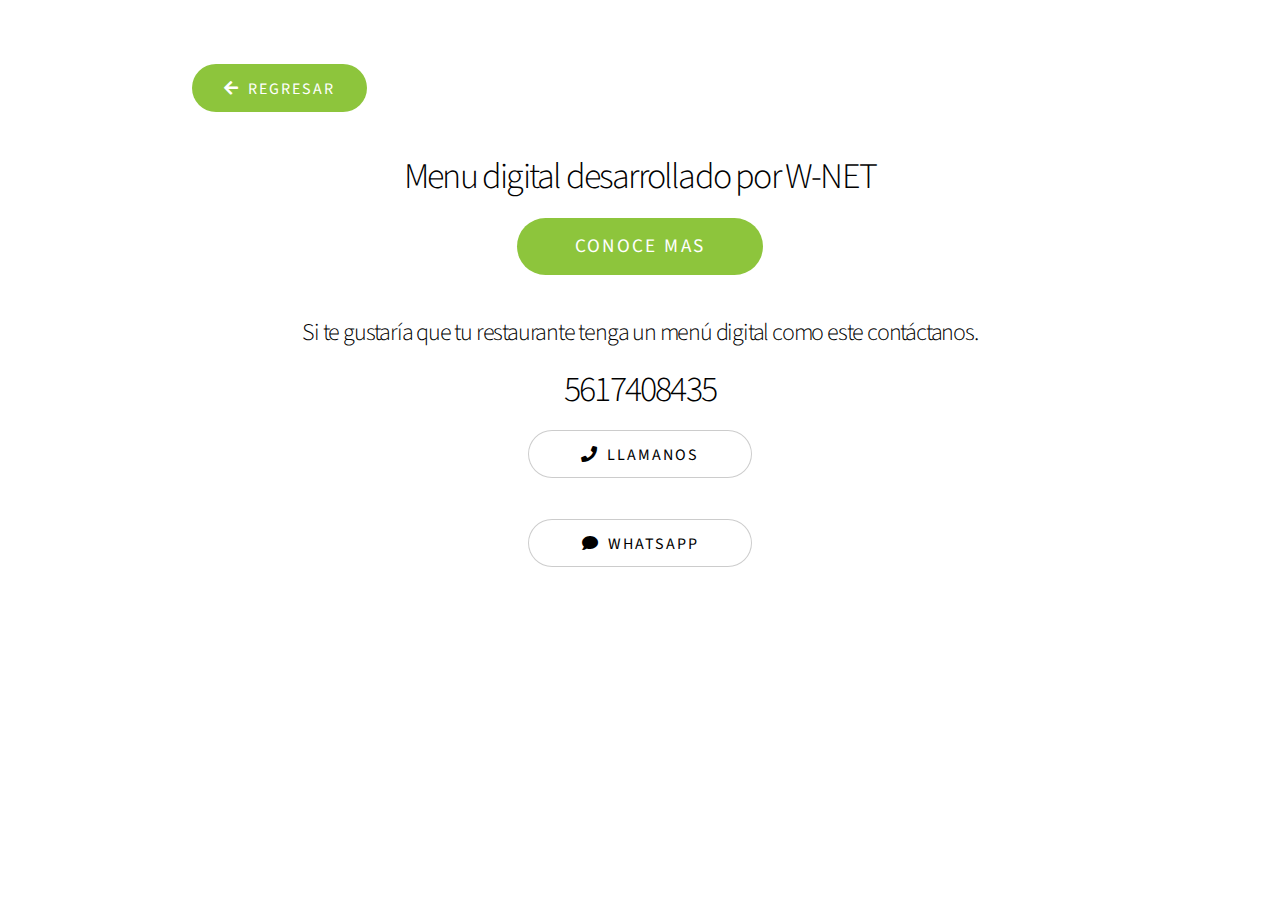
==== commit d4f57ba9: "added creator page" ====
--- a/creator.html
+++ b/creator.html
@@ -28,19 +28,24 @@
 
 				
 				<!-- Five -->
+					
+
 					<section class="wrapper style1 align-center">
 						<div class="inner">
 							<ul class="actions">
 								<li><a href="index.html" class="button primary small icon solid fa-arrow-left ">Regresar</a></li>
 							</ul>
-							<h2>Menu digital desarrollado por Alwurts</h2>
+							<h2>Menu digital desarrollado por <a href="https://w-net.website/">W-NET</a></h2>
+							<ul class="actions stacked">
+								<li><a href="https://w-net.website/menu.html" class="button primary large smooth-scroll-middle">Conoce mas</a></li>
+							</ul>
 							<h3>Si te gustaría que tu restaurante tenga un menú digital como este contáctanos.</h3>
-							<h2>2211490409</h2>
+							<h2>5617408435</h2>
 							<ul class="actions stacked">
-								<li><a href="tel:2211490409" class="button small wide icon solid fa-phone">Llamanos</a></li>
+								<li><a href="tel:5617408435" class="button small wide icon solid fa-phone">Llamanos</a></li>
 							</ul>
 							<ul class="actions stacked">
-								<li><a href="https://wa.me/2211490409" class="button small wide icon solid fa-comment">WhatsApp</a></li>
+								<li><a href="https://wa.me/+5215617408435" class="button small wide icon solid fa-comment">WhatsApp</a></li>
 							</ul>
 
 						
